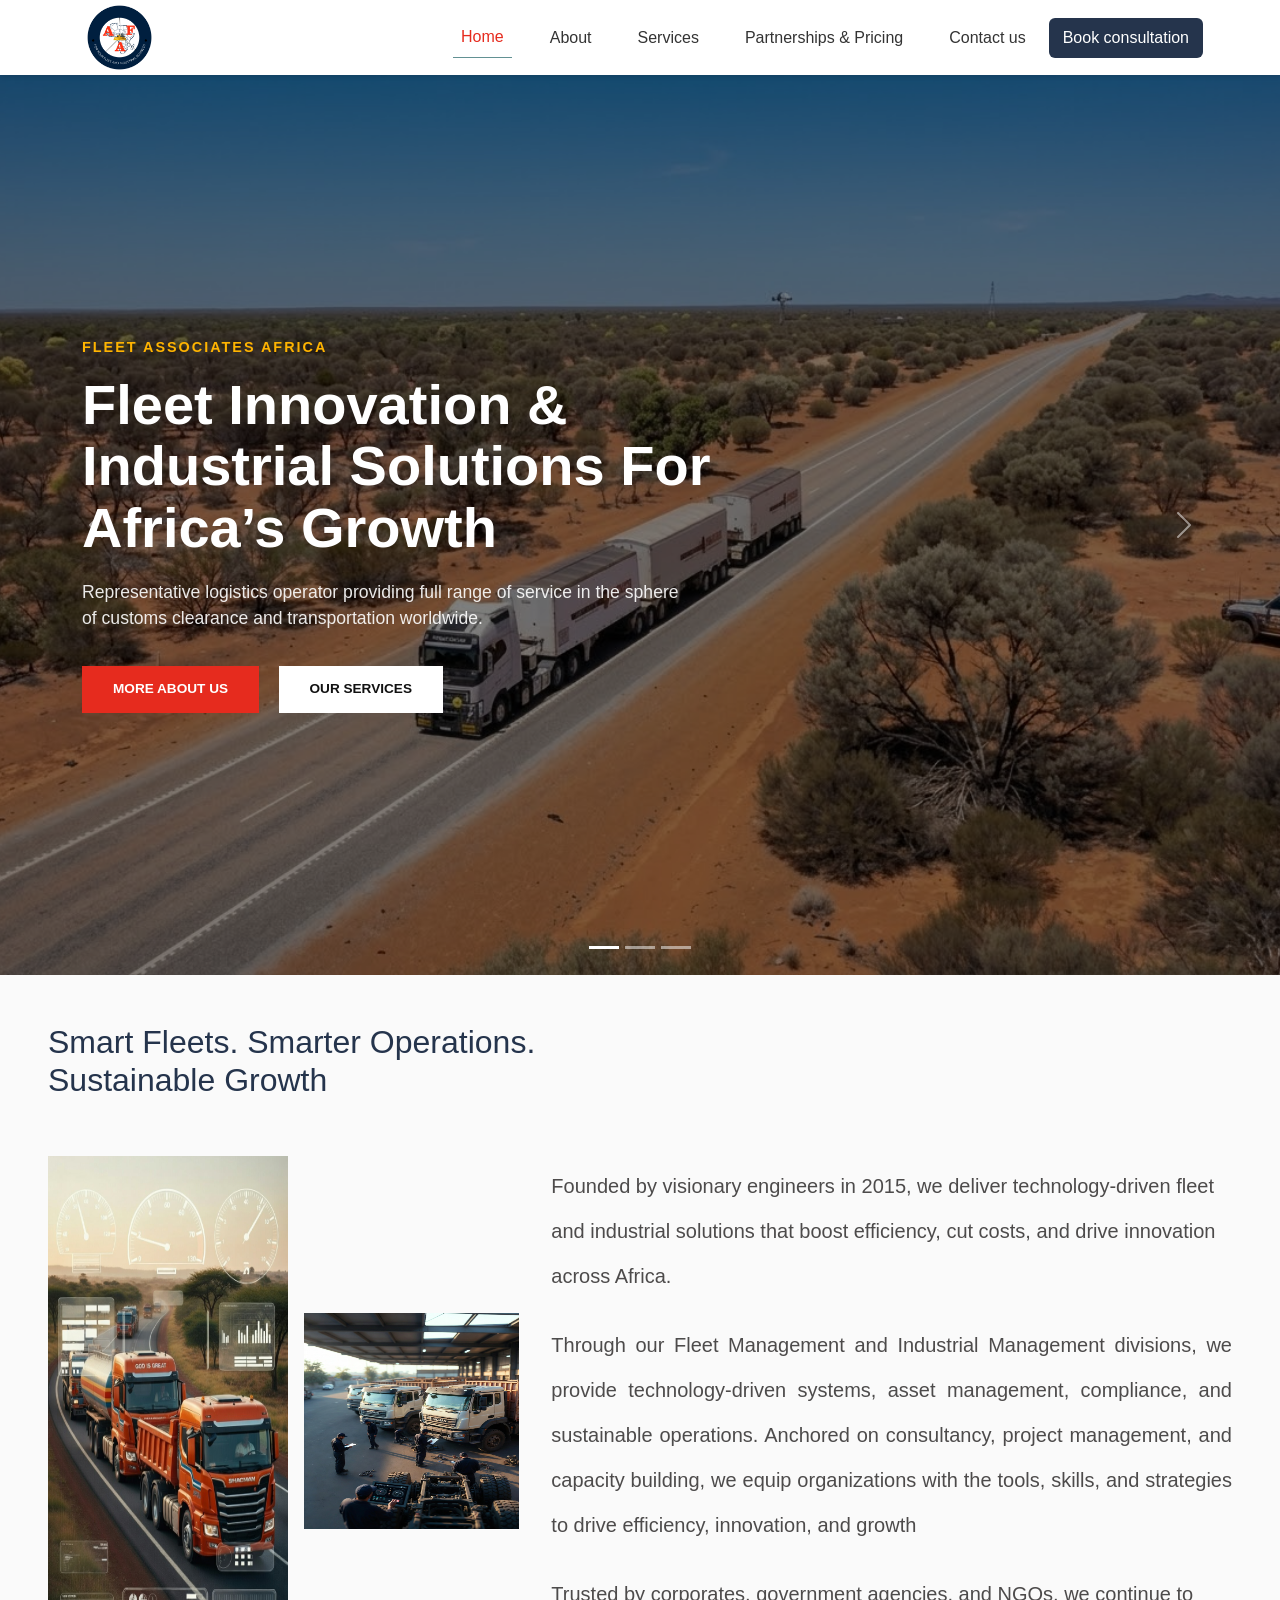
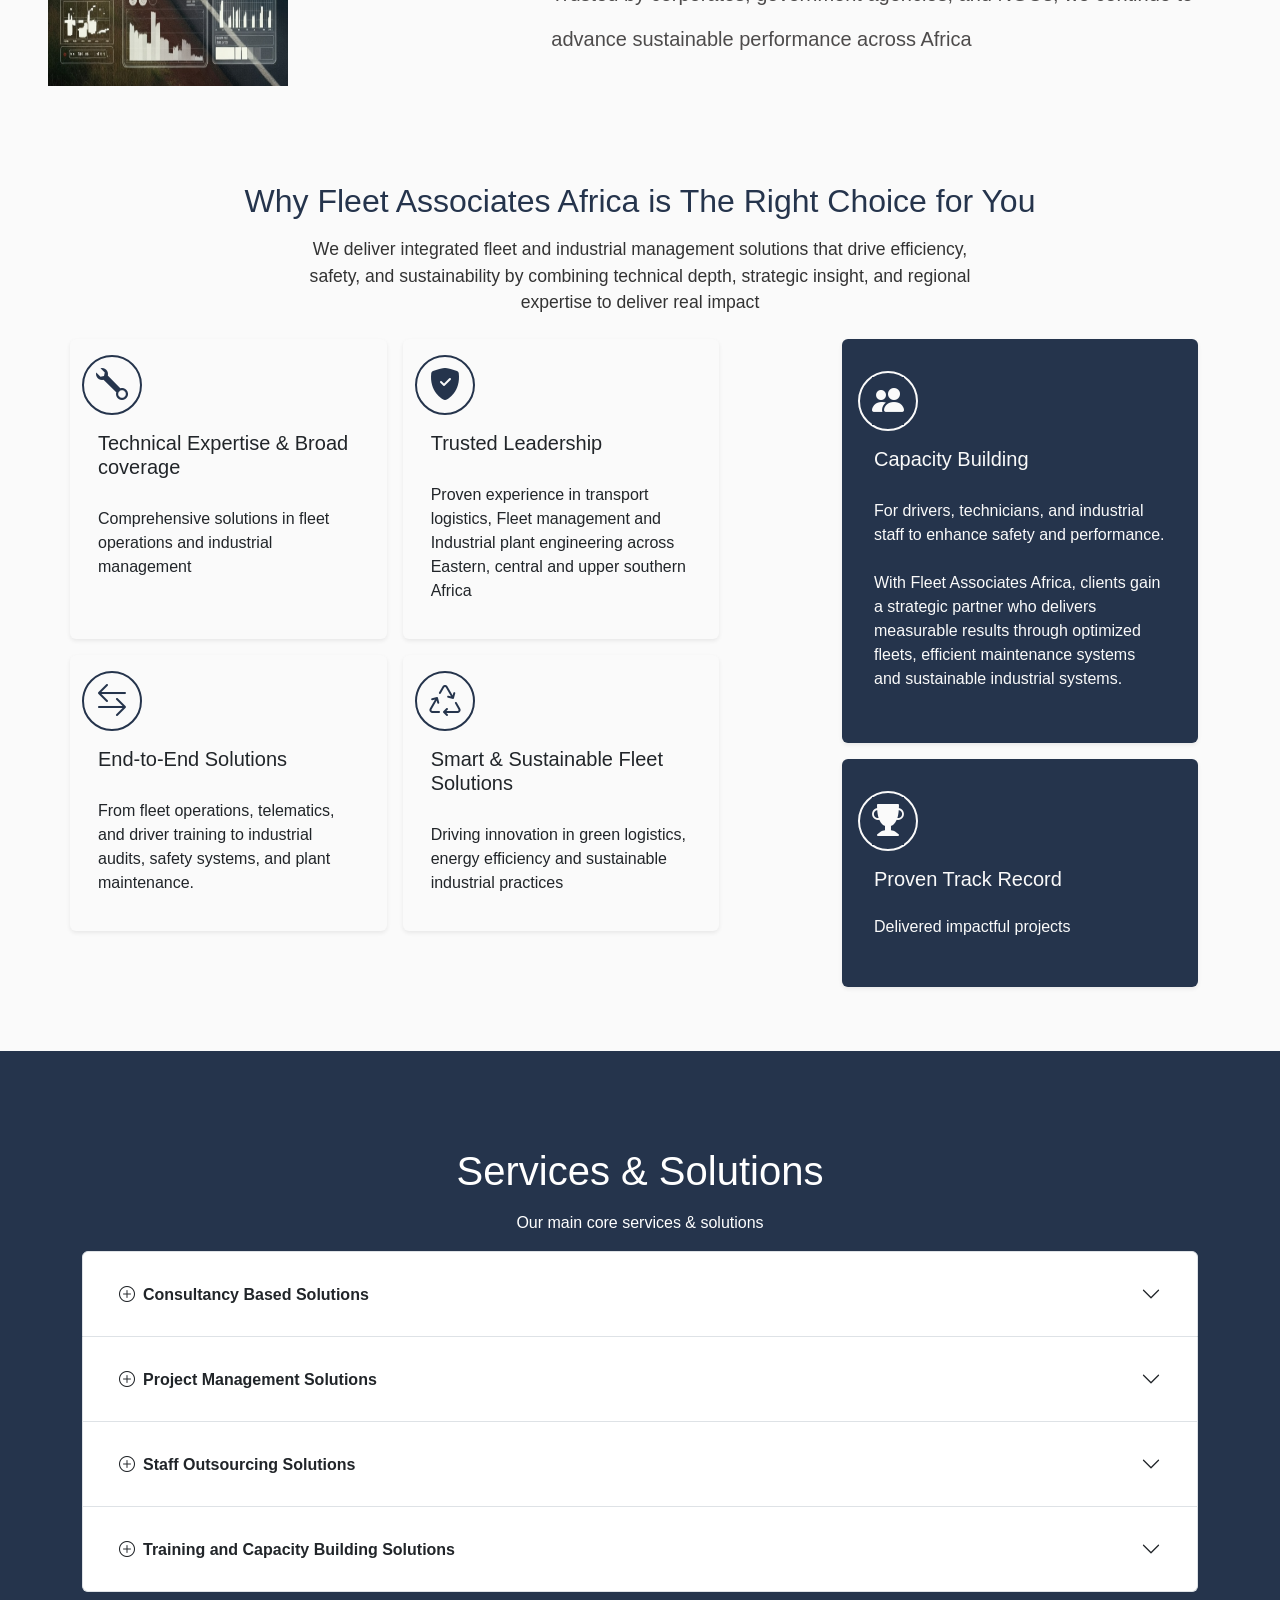
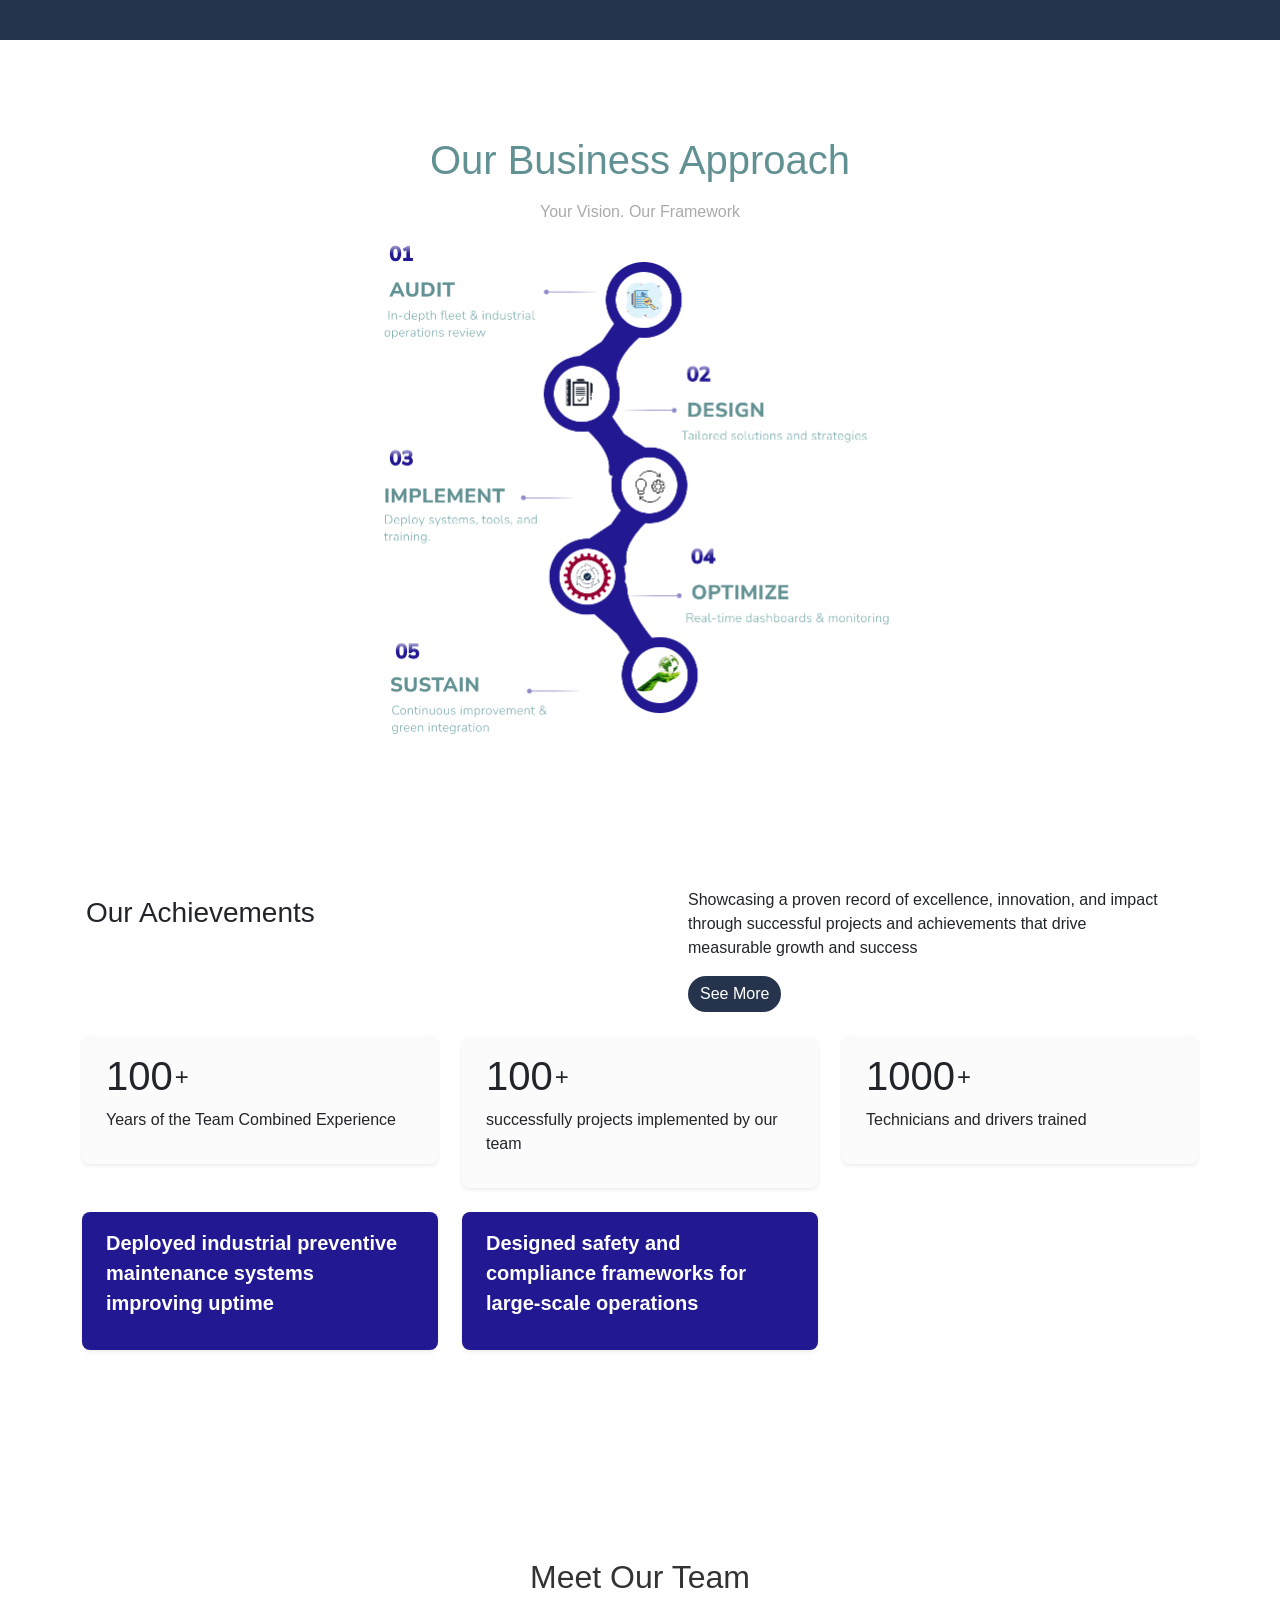
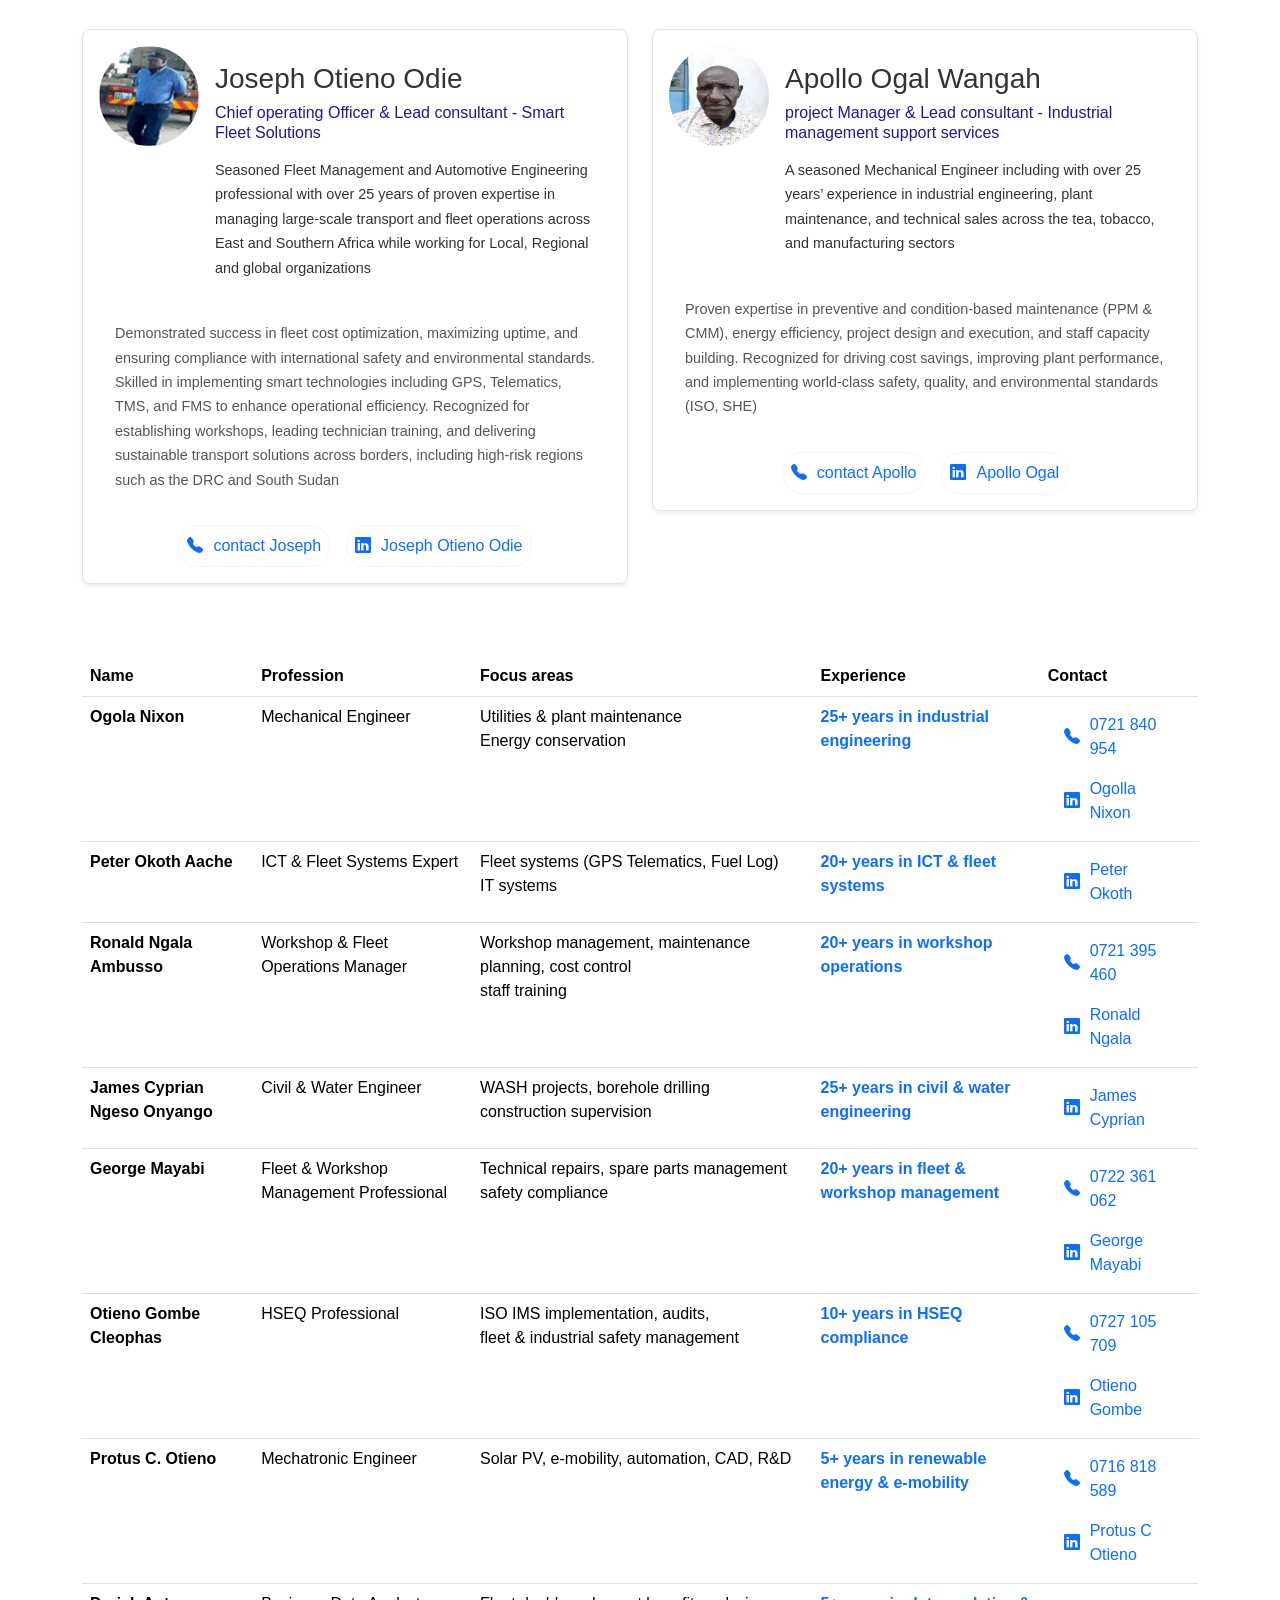
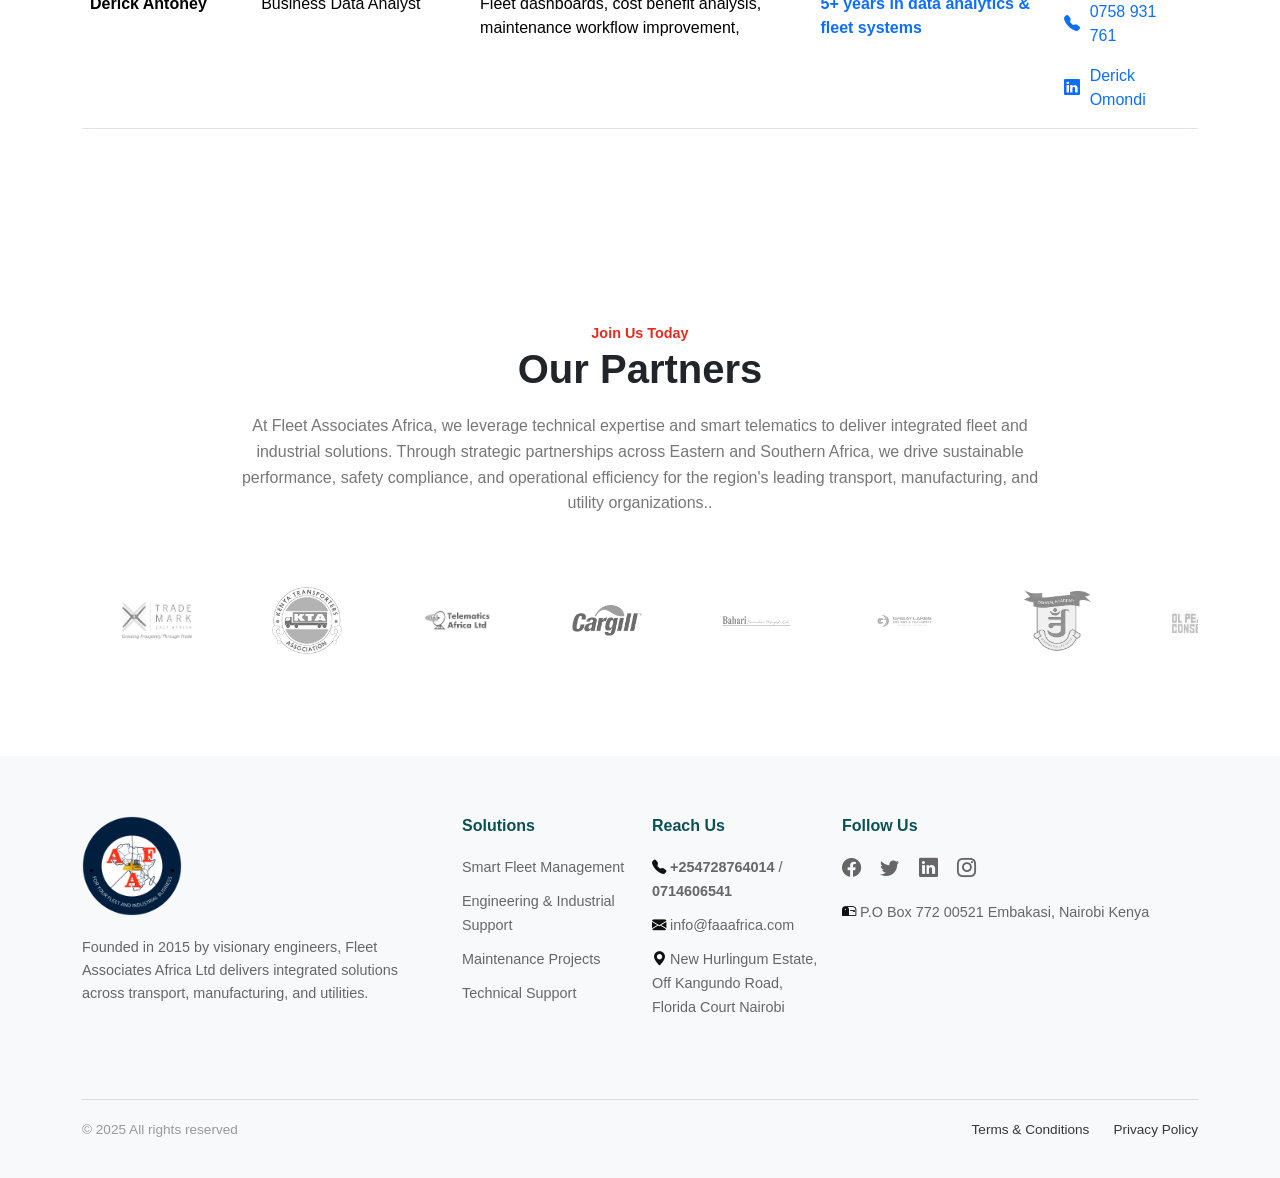
==== index.html @ 41208e99 "merged pages" ====
<!DOCTYPE html>
<html lang="en">
<head>
    <meta charset="UTF-8">
    <meta name="viewport" content="width=device-width, initial-scale=1.0">
    <title>Fleet Associates Africa Ltd</title>
    <link href="https://cdn.jsdelivr.net/npm/bootstrap@5.3.0/dist/css/bootstrap.min.css" rel="stylesheet">
    <link rel="stylesheet" href="https://cdn.jsdelivr.net/npm/bootstrap-icons@1.10.0/font/bootstrap-icons.css">
    <link rel="stylesheet" href="Assets/css/main.css">
</head>
<body>
    <!-- Navigation -->
    <nav class="navbar navbar-expand-lg navbar-light sticky-top py-1 py-lg-0">
        <div class="container">
            <a class="navbar-brand" href="index.html">
                <img src="Assets/Images/Company Logo.png" style="height: 65px;">
            </a>
            <button class="navbar-toggler" type="button" data-bs-toggle="collapse" data-bs-target="#navbarNav">
                <span class="navbar-toggler-icon"></span>
            </button>
            <div class="collapse navbar-collapse pb-3 pb-lg-0" id="navbarNav">
                <ul class="navbar-nav ms-auto align-items-center">
                    <li class="nav-item"><a class="nav-link active" href="index.html">Home</a></li>
                    <li class="nav-item"><a class="nav-link" href="About.html">About</a></li>
                    <li class="nav-item"><a class="nav-link" href="services.html">Services</a></li>
                    <li class="nav-item"><a class="nav-link" href="pricing.html">Partnerships & Pricing</a></li>
                    <li class="nav-item"><a class="nav-link" href="contact.html">Contact us</a></li>
                    <li class="nav-item">
                        <button class="btn btn-consultation">Book consultation</button>
                    </li>
                </ul>
            </div>
        </div>
    </nav>

   <!-- Hero Slider Section -->
    <section id="heroSlider" class="carousel slide carousel-fade hero-slider" data-bs-ride="carousel">
        <!-- Indicators -->
        <div class="carousel-indicators">
            <button type="button" data-bs-target="#heroSlider" data-bs-slide-to="0" class="active"></button>
            <button type="button" data-bs-target="#heroSlider" data-bs-slide-to="1"></button>
            <button type="button" data-bs-target="#heroSlider" data-bs-slide-to="2"></button>
        </div>

        <div class="carousel-inner">
            <!-- Slide 1 -->
            <div class="carousel-item active" style="background-image: url('Assets/Images/hero-feature.jpg');">
                <div class="bg-overlay"></div>
                <div class="container h-100">
                    <div class="row h-100 align-items-center">
                        <div class="col-12 col-lg-7 slide-content">
                            <p class="slide-subheadline">Fleet Associates Africa</p>
                            <h1 class="slide-headline">Fleet Innovation &<br>Industrial Solutions for Africa’s Growth</h1>
                            <p class="slide-desc">Representative logistics operator providing full range of service in the sphere of customs clearance and transportation worldwide.</p>
                            <div class="slide-buttons">
                                <a class="btn btn--primary" href="#">more about us</a>
                                <a class="btn btn--white" href="#">our services</a>
                            </div>
                        </div>
                    </div>
                </div>
            </div>

            <!-- Slide 2 -->
            <div class="carousel-item" style="background-image: url('Assets/Images/chat.png');">
                <div class="bg-overlay"></div>
                <div class="container h-100">
                    <div class="row h-100 align-items-center">
                        <div class="col-12 col-lg-7 slide-content">
                            <p class="slide-subheadline">Fleet Associates Africa</p>
                            <h2 class="slide-headline">Fleet Consultancy &<br>Management</h2>
                            <p class="slide-desc">We support organizations in increasing efficiency, reducing costs, and strengthening fleet operations.</p>
                            <div class="slide-buttons">
                                <a class="btn btn--primary" href="#">more about us</a>
                                <a class="btn btn--white" href="#">our services</a>
                            </div>
                        </div>
                    </div>
                </div>
            </div>

            <!-- Slide 3 -->
            <div class="carousel-item" style="background-image: url('Assets/Images/training.png');">
                <div class="bg-overlay"></div>
                <div class="container h-100">
                    <div class="row h-100 align-items-center">
                        <div class="col-12 col-lg-7 slide-content">
                            <p class="slide-subheadline">Fleet Associates Africa</p>
                            <h2 class="slide-headline">Training & <br>Capacity Development!</h2>
                            <p class="slide-desc">Our specialized programs for managers, technicians, and drivers combine deep practical knowledge with modern fleet technologies to build high-performance teams.</p>
                            <div class="slide-buttons">
                                <a class="btn btn--primary" href="#">more about us</a>
                                <a class="btn btn--white" href="#">our services</a>
                            </div>
                        </div>
                    </div>
                </div>
            </div>
        </div>

        <!-- Navigation Arrows -->
        <button class="carousel-control-prev" type="button" data-bs-target="#heroSlider" data-bs-slide="prev">
            <span class="carousel-control-prev-icon"></span>
        </button>
        <button class="carousel-control-next" type="button" data-bs-target="#heroSlider" data-bs-slide="next">
            <span class="carousel-control-next-icon"></span>
        </button>
    </section>


    <!-- About Section -->
    <section class="about-section p-5">
        <div class="contaier">
            <div class="row mb-5">
                <div class="col-12 col-lg-6">
                    <h1 class="h2 text-center text-sm-start">Smart Fleets. Smarter Operations. Sustainable Growth</h1>
                </div>
            </div>
            <div class="row">
                <div class="col-12 col-lg-5 d-flex">
                    <img src="Assets/Images/trucks.jpg" class="home-about-img">
                    <img src="Assets/Images/garage.jpg" class="home-about-img d-flex align-self-center mx-3">
                </div>
                <div class="col-12 col-lg-7 mt-2">
                    <p class="lead mb-4">Founded by visionary engineers in 2015, we deliver technology-driven fleet and industrial solutions that boost efficiency, cut costs, and drive innovation across Africa.</p>
                    <p class="lead mb-4 text-justify">Through our Fleet Management and Industrial Management divisions, we provide technology-driven systems, asset management, compliance, and sustainable operations. Anchored on consultancy,  project management, and capacity building, we equip organizations with the tools, skills, and strategies to drive  efficiency, innovation, and growth</p>
                    <p class="lead mb-4">Trusted by corporates, government agencies, and NGOs, we continue to advance  sustainable performance across Africa</p>
                </div>
            </div>
        </div>
    </section>

    <!-- Why Section -->
    <section class="why-section py-5 d-flex flex-column align-items-center">
        <h1 class="h2 text-center">Why Fleet Associates Africa is The Right Choice for You</h1>
        <p class="heading-lead lead text-center my-2">We deliver integrated fleet and industrial management solutions that drive efficiency, safety, and  sustainability by combining technical depth, strategic insight, and regional expertise to deliver real impact</p>

        <div class="container my-3">
            <div class="row">
                <div class="col-12 col-lg-8 mb-2"> 
                    <div class="row gap-3">

                        <div class="col-12 col-sm-5 card border-0 shadow-sm">
                            <div class="icon-section py-3">
                                <div class="icon-div d-flex justify-content-center align-items-center">
                                    <i class="bi bi-wrench"></i>
                                </div>
                                <h5 class="h5 p-3">Technical Expertise & Broad coverage</h5>
                                <p class="p5 px-3 py-1"> Comprehensive solutions in fleet operations and industrial  management</p>
                            </div>
                        </div>

                        <div class="col-12 col-sm-5 card border-0 shadow-sm">
                            <div class="icon-section py-3">
                                <div class="icon-div d-flex justify-content-center align-items-center">
                                    <i class="bi bi-shield-fill-check"></i>
                                </div>
                                <h5 class="h5 p-3">Trusted Leadership</h5>
                                <p class="p5 px-3 py-1"> Proven experience in transport logistics, Fleet management and Industrial plant engineering across Eastern, central and upper southern Africa </p>
                            </div>
                        </div>

                        <div class="col-12 col-sm-5 card border-0 shadow-sm">
                            <div class="icon-section py-3">
                                <div class="icon-div d-flex justify-content-center align-items-center">
                                    <i class="bi bi-arrow-left-right"></i>
                                </div>
                                <h5 class="h5 p-3">End-to-End Solutions</h5>
                                <p class="p5 px-3 py-1"> From fleet operations, telematics, and driver training to industrial audits, safety systems, and plant  maintenance. </p>
                            </div>
                        </div>

                        <div class="col-12 col-sm-5 card border-0 shadow-sm">
                            <div class="icon-section py-3">
                                <div class="icon-div d-flex justify-content-center align-items-center">
                                    <i class="bi bi-recycle"></i>
                                </div>
                                <h5 class="h5 p-3">Smart & Sustainable Fleet Solutions</h5>
                                <p class="p5 px-3 py-1"> Driving innovation in green logistics, energy efficiency and sustainable industrial practices </p>
                            </div>
                        </div>

                       

                    </div>
                </div>

                <div class="col-12 col-lg-4"> 
                    <div class="col-12 mb-3 p-3 card highlight-card border-0 shadow-sm">
                        <div class="icon-section py-3">
                            <div class="icon-div d-flex justify-content-center align-items-center">
                                <i class="bi bi-people-fill"></i>
                            </div>
                            <h5 class="h5 p-3">Capacity Building</h5>
                            <p class="p5 px-3 py-1">For drivers, technicians, and industrial staff to  enhance safety and performance. </p>
                            <p class="p5 px-3 py-1">With Fleet Associates Africa, clients gain a strategic partner who delivers  measurable results through optimized fleets, efficient maintenance systems and sustainable industrial systems.</p>
                        </div>
                    </div>

                    <div class="col-12 p-3 card highlight-card border-0 shadow-sm">
                        <div class="icon-section py-3">
                            <div class="icon-div d-flex justify-content-center align-items-center">
                                <i class="bi bi-trophy-fill"></i>
                            </div>
                            <h5 class="h5 p-3">Proven Track Record</h5>
                            <p class="p5 px-3 py-0"> Delivered impactful projects </p>
                        </div>
                    </div>

                </div>
            </div>
        </div>
    </section>

    <!-- Services section -->
    <section class="services-section py-5">
        <h1 class="h1 mt-5 text-white text-center">Services & Solutions</h1>
        <p class="p5 my-3 text-white text-center">Our main core services & solutions</p>

        <div class="container accordion" id="solutionsAccordion">
            
            <!-- Consultancy Based Solutions -->
            <div class="accordion-item">
                <h2 class="accordion-header py-2 p-sm-3 text-white">
                    <button class="accordion-button collapsed fw-bold" type="button" data-bs-toggle="collapse" data-bs-target="#consultancy">
                        <i class="bi bi-plus-circle me-2"></i> Consultancy Based Solutions
                    </button>
                </h2>
                <div id="consultancy" class="accordion-collapse collapse" data-bs-parent="#solutionsAccordion">
                    <div class="accordion-body">
                        <div class="solution-item p-sm-2">
                            <div class="solution-title h5 py-2">1. Fleet Strategy & Optimization Studies</div>
                            <div class="solution-description p6 p6 ">We analyze fleet composition, utilization, and cost drivers to help clients develop efficient and sustainable fleet strategies.</div>
                        </div>
                        
                        <div class="solution-item p-sm-2">
                            <div class="solution-title h5 py-2">2. Maintenance Systems Design & Implementation</div>
                            <div class="solution-description p6">We establish modern workshop systems, job card processes, preventive maintenance schedules, and inventory controls.</div>
                        </div>
                        
                        <div class="solution-item p-sm-2">
                            <div class="solution-title h5 py-2">3. Fuel Management Services</div>
                            <div class="solution-description p6 mb-3">We help organizations gain control over their fuel usage through accurate monitoring, auditing, and automation.</div>

                            <div class="solution-title h5 pt-2 mt-2 px-2"><i class="bi bi-plus-circle-dotted"></i> Tyre Management Services</div>
                            <div class="solution-description p6 px-2 mb-3">Provide complete tyre management solutions that enhance safety, reduce operating costs, and extend tyre life.</div>
                            
                            <div class="solution-title h5 pt-2 mt-2 px-2"> <i class="bi bi-plus-circle-dotted"></i> Fleet Financial Management</div>
                            <div class="solution-description p6 px-2">Developing cost control frameworks, lifecycle costing, budgeting tools, and financial models that help organizations plan and manage operational expenses effectively.</div>

                        </div>
                        
                        
                        <div class="solution-item p-sm-2">
                            <div class="solution-title h5 py-2">4. Transport Policy & SOP Development</div>
                            <div class="solution-description p6">We draft and implement tailored transport policies, operational standards, and compliance manuals that align with safety, sustainability, and corporate goals.</div>
                        </div>
                    </div>
                </div>
            </div>

            <!-- Project Management Solutions -->
            <div class="accordion-item">
                <h2 class="accordion-header py-2 p-sm-3 text-white">
                    <button class="accordion-button collapsed fw-bold" type="button" data-bs-toggle="collapse" data-bs-target="#projectManagement">
                        <i class="bi bi-plus-circle me-2"></i> Project Management Solutions
                    </button>
                </h2>
                <div id="projectManagement" class="accordion-collapse collapse" data-bs-parent="#solutionsAccordion">
                    <div class="accordion-body">
                        <div class="solution-item p-sm-2">
                            <div class="solution-title h5 py-2">i. Fleet and Workshop Establishment</div>
                            <div class="solution-description p6">Full development of fleet workshops including management systems, equipment and tooling and staffing.</div>
                        </div>
                        
                        <div class="solution-item p-sm-2">
                            <div class="solution-title h5 py-2">ii. Fuel Management Services</div>
                            <div class="solution-description p6">Installation of automated fuel level sensors, system integration with telematics, and development of real-time fuel monitoring dashboards to reduce losses and improve efficiency.</div>
                        </div>
                        
                        <div class="solution-item p-sm-2">
                            <div class="solution-title h5 py-2">iii. Tyre Management Services</div>
                            <div class="solution-description p6">We also design and implement tyre tracking systems, tyre store layouts, and data integration tools that ensure full visibility of tyre usage and costs across the fleet.</div>
                        </div>
                        
                        <div class="solution-item p-sm-2">
                            <div class="solution-title h5 py-2">iv. Transport System Digitization (ERP, SAP, or TMS Integration)</div>
                            <div class="solution-description p6">We help organizations implement digital fleet and logistics management systems such as SAP S/4HANA, TMS, and Fleet maintenance Software modules to achieve visibility and automation.</div>
                        </div>
                        
                        <div class="solution-item p-sm-2">
                            <div class="solution-title h5 py-2">v. Industrial Facilities Development & Upgrade</div>
                            <div class="solution-description p6">Roads, water systems and buildings</div>
                        </div>
                        
                        <div class="solution-item p-sm-2">
                            <div class="solution-title h5 py-2">vi. Renewable Energy & Green Transport Installations</div>
                            <div class="solution-description p6">We deliver solar-powered workshop lighting, EV charging points, and energy-efficient systems to support sustainability initiatives.</div>
                        </div>
                    </div>
                </div>
            </div>

            <!-- Staff Outsourcing Solutions -->
            <div class="accordion-item">
                <h2 class="accordion-header py-2 p-sm-3 text-white">
                    <button class="accordion-button collapsed fw-bold" type="button" data-bs-toggle="collapse" data-bs-target="#staffOutsourcing">
                        <i class="bi bi-plus-circle me-2"></i> Staff Outsourcing Solutions
                    </button>
                </h2>
                <div id="staffOutsourcing" class="accordion-collapse collapse" data-bs-parent="#solutionsAccordion">
                    <div class="accordion-body">
                        <div class="solution-description p6 mb-3">
                            Fleet Associates Africa offers professional outsourcing for drivers, mechanics, technicians, and industrial management staff. We handle recruitment, training, and performance management for organizations seeking operational flexibility and quality assurance.
                        </div>
                        
                        <div class="solution-title h5 py-2">Benefits include:</div>
                        <ul class="benefit-list">
                            <li>Access to vetted and skilled professionals</li>
                            <li>Reduced HR and administrative costs</li>
                            <li>Improved operational uptime and compliance</li>
                            <li>Flexible staffing models (short-term or long-term)</li>
                        </ul>
                    </div>
                </div>
            </div>

            <!-- Training and Capacity Building Solutions -->
            <div class="accordion-item">
                <h2 class="accordion-header py-2 p-sm-3 text-white">
                    <button class="accordion-button collapsed fw-bold" type="button" data-bs-toggle="collapse" data-bs-target="#training">
                        <i class="bi bi-plus-circle me-2"></i> Training and Capacity Building Solutions
                    </button>
                </h2>
                <div id="training" class="accordion-collapse collapse" data-bs-parent="#solutionsAccordion">
                    <div class="accordion-body">
                        <div class="solution-description p6 mb-3">
                            We design and deliver targeted training programs to strengthen workforce skills in fleet, workshop, and industrial operations. Our goal is to build competent, safety-conscious, and data-driven teams that enhance asset performance and cost efficiency.
                        </div>
                        
                        <div class="solution-title h5 py-2">Our areas of Focus include:</div>
                        
                        <div class="solution-item p-sm-2">
                            <div class="solution-title h5 py-2">i. Driver Training Programs</div>
                            <div class="solution-description p6">Defensive driver training, Eco driver training, special driver packages for Articulated driver, tipper driver and plant operators (Forklifts, construction machinery and cranes).</div>
                        </div>
                        
                        <div class="solution-item p-sm-2">
                            <div class="solution-title h5 py-2">ii. Management & Technical Training</div>
                            <div class="solution-description p6">Fleet supervisory and Management trainings, Industrial managers trainings and technical training for maintenance teams.</div>
                        </div>
                    </div>
                </div>
            </div>

        </div>
    </section>

    <!-- Business section -->
    <section class="business-approach-section py-5">
        <h1 class="h1 mt-5 text-center">Our Business Approach</h1>
        <p class="p5 my-3 text-center">Your Vision. Our Framework</p>
        <img src="Assets/Images/business-approach-graphic.png" class="business-approach-section-img">
    </section>

    <!-- Achievements section -->
    <section class="business-approach-section container py-5 my-lg-5">
        <div class="row">
            <div class="col-12 col-md-6">
                <h3 class="h3 pt-3 pb-1 ps-5 ps-md-1 text-dark">Our Achievements</h3>
            </div>
            <div class="col-12 col-md-6 p-2 px-5">
                <p class="fs-6 feature-tab-2-p text-dark">Showcasing a proven record of excellence, innovation, and impact through successful projects and achievements that drive measurable growth and success</p>
                <a href="#" class="btn btn-primary rounded-5 text-capitalize business-approach-section-btn border-0"> see more</a>
            </div>
        </div>

        <div class="row py-3">
            <div class="col-lg-4 card border-0 mb-4">
                <div class="content-col py-3 px-4 shadow-sm rounded-3">
                    <h1 class="h1 text-dark"> 100<span class="d-inline-flex align-items-center">+</span> </h1>
                    <p class="fs-6 text-dark">Years of the Team Combined Experience</p>
                </div>
            </div>
            <div class="col-lg-4 card border-0 mb-4">
                <div class="content-col py-3 px-4 shadow-sm rounded-3">
                    <h1 class="h1 text-dark"> 100<span class="d-inline-flex align-items-center">+</span> </h1>
                    <p class="fs-6 text-dark">successfully projects implemented by our team</p>
                </div>
            </div>
            <div class="col-lg-4 card border-0 mb-4">
                <div class="content-col py-3 px-4 shadow-sm rounded-3">
                    <h1 class="h1 text-dark"> 1000<span class="d-inline-flex align-items-center">+</span> </h1>
                    <p class="fs-6 text-dark">Technicians and drivers trained</p>
                </div>
            </div>
            <div class="col-lg-4 card border-0 mb-4">
                <div class="content-col py-3 px-4 shadow-sm rounded-3">
                    <p class="fs-5 text-white fw-bold"> Deployed industrial preventive maintenance systems improving uptime</p>
                </div>
            </div>
            <div class="col-lg-4 card border-0 mb-4">
                <div class="content-col py-3 px-4 shadow-sm rounded-3">
                    <p class="fs-5 text-white fw-bold"> Designed safety and compliance frameworks for large-scale operations</p>
                </div>
            </div>
        </div>
    </section>  

    <!-- Achievements section -->
    <section class="team-section container py-5 my-lg-5">
        <h1 class="h2 text-center py-4">Meet Our Team</h1>
        <div class="row">

            <div class="col-12 col-lg-6 mb-4">
                <div class="team-section-container shadow-sm p-3 border rounded-3">
                    <div class="top-section d-flex">
                        <img src="Assets/Images/team/Joseph.png" class="team-img">
                        <div class="content-section flex-grow-1 p-3 pb-2"> 
                            <h3 class="h3 team-name">Joseph Otieno Odie</h3>
                            <h6 class="h6 team-role">Chief operating Officer & Lead consultant - Smart Fleet Solutions</h6>
                            <p class="p6 team-content py-2 pb-1">Seasoned Fleet Management and Automotive Engineering professional with over 25 years of proven expertise in managing large-scale transport and fleet operations across East and Southern Africa while working for Local, Regional and global organizations</p>
                        </div>
                    </div>
                    <div class="bottom-section d-flex">
                        <div class="content-section flex-grow-1 p-3 py-1 pb-2"> 
                            <p class="p6 team-content">Demonstrated success in fleet cost optimization, maximizing uptime, and ensuring compliance with international safety and environmental standards. Skilled in implementing smart technologies including GPS, Telematics, TMS, and FMS to enhance operational efficiency. Recognized for establishing workshops, leading technician training, and delivering sustainable transport solutions across borders, including high-risk regions such as the DRC and South Sudan</p>
                        </div>
                    </div>
                    <div class="social-section d-flex justify-content-center">
                        <a href="#" class="d-flex align-items-center p-2 text-decoration-none mx-2"> <i class="bi bi-telephone-fill"></i> contact Joseph </a>
                        <a href="https://www.linkedin.com/in/joseph-odie-6750a5110/" class="d-flex align-items-center p-2 text-decoration-none mx-2"> <i class="bi bi-linkedin"></i> Joseph Otieno Odie </a>
                    </div>
                </div>
            </div>

            <div class="col-12 col-lg-6 mb-4">
                <div class="team-section-container shadow-sm p-3 border rounded-3">
                    <div class="top-section d-flex">
                        <img src="Assets/Images/team/Apollo.jpg" class="team-img">
                        <div class="content-section flex-grow-1 p-3 pb-2"> 
                            <h3 class="h3 team-name">Apollo Ogal Wangah</h3>
                            <h6 class="h6 team-role">project Manager & Lead consultant - Industrial management support services</h6>
                            <p class="p6 team-content py-2 pb-1">A seasoned Mechanical Engineer including with over 25 years’ experience in industrial engineering, plant maintenance, and technical sales across the tea, tobacco, and manufacturing sectors</p>
                        </div>
                    </div>
                    <div class="bottom-section d-flex">
                        <div class="content-section flex-grow-1 p-3 py-1 pb-2"> 
                            <p class="p6 team-content">Proven expertise in preventive and condition-based maintenance (PPM & CMM), energy efficiency, project design and execution, and staff capacity building. Recognized for driving cost savings, improving plant performance, and implementing world-class safety, quality, and environmental standards (ISO, SHE)</p>
                        </div>
                    </div>
                    <div class="social-section d-flex justify-content-center">
                        <a href="#" class="d-flex align-items-center p-2 text-decoration-none mx-2"> <i class="bi bi-telephone-fill"></i> contact Apollo </a>
                        <a href="#" class="d-flex align-items-center p-2 text-decoration-none mx-2"> <i class="bi bi-linkedin"></i> Apollo Ogal </a>
                    </div>
                </div>
            </div>
        </div>

        <div class="row mt-5">
            <div class="table-responsive">
                <table class="table">
                    <thead>
                        <tr>
                            <th scope="col">Name</th>
                            <th scope="col">Profession</th>
                            <th scope="col">Focus areas</th>
                            <th scope="col">Experience</th>
                            <th scope="col">Contact</th>
                        </tr>
                    </thead>
                    <tbody>
                        <tr>
                            <th scope="row"> Ogola Nixon</th>
                            <td>Mechanical Engineer</td>
                            <td>
                                Utilities & plant maintenance
                                <br/>
                                Energy conservation
                            </td>
                            <td class="fw-bold text-primary">
                                25+ years in industrial engineering
                            </td>
                            <td class="text-primary">
                                <a href="#" class="d-flex align-items-center p-2 text-decoration-none mx-2"> <i class="bi bi-telephone-fill"></i> 0721 840 954 </a>
                                <a href="#" class="d-flex align-items-center p-2 text-decoration-none mx-2"> <i class="bi bi-linkedin"></i> Ogolla Nixon </a>
                            </td>
                        </tr>
                        <tr>
                            <th scope="row"> Peter Okoth Aache</th>
                            <td>ICT & Fleet  Systems Expert</td>
                            <td>
                                Fleet systems (GPS  Telematics, Fuel Log)
                                <br/>
                                IT systems
                            </td>
                            <td class="fw-bold text-primary">
                                20+ years in ICT & fleet systems
                            </td>
                            <td class="text-primary">
                                <a href="#" class="d-flex align-items-center p-2 text-decoration-none mx-2"> <i class="bi bi-linkedin"></i> Peter Okoth </a>
                            </td>
                        </tr>
                        <tr>
                            <th scope="row"> Ronald Ngala Ambusso </th>
                            <td>Workshop & Fleet Operations Manager</td>
                            <td>
                                Workshop management, maintenance planning, cost  control 
                                <br/>
                                staff training
                            </td>
                            <td class="fw-bold text-primary">
                                20+ years in workshop operations
                            </td>
                            <td class="text-primary">
                                <a href="#" class="d-flex align-items-center p-2 text-decoration-none mx-2"> <i class="bi bi-telephone-fill"></i> 0721 395 460 </a>
                                <a href="#" class="d-flex align-items-center p-2 text-decoration-none mx-2"> <i class="bi bi-linkedin"></i> Ronald Ngala </a>
                            </td>
                        </tr>
                        <tr>
                            <th scope="row"> James Cyprian Ngeso Onyango </th>
                            <td>Civil & Water Engineer</td>
                            <td>
                                WASH projects, borehole drilling
                                <br/>
                                construction supervision
                            </td>
                            <td class="fw-bold text-primary">
                                25+ years in civil & water engineering
                            </td>
                            <td class="text-primary">
                                <a href="#" class="d-flex align-items-center p-2 text-decoration-none mx-2"> <i class="bi bi-linkedin"></i> James Cyprian </a>
                            </td>
                        </tr>
                        <tr>
                            <th scope="row"> George Mayabi </th>
                            <td>Fleet & Workshop Management  Professional</td>
                            <td>
                                Technical repairs, spare parts  management
                                <br/>
                                safety compliance
                            </td>
                            <td class="fw-bold text-primary">
                                20+ years in fleet & workshop management
                            </td>
                            <td class="text-primary">
                                <a href="#" class="d-flex align-items-center p-2 text-decoration-none mx-2"> <i class="bi bi-telephone-fill"></i> 0722 361 062 </a>
                                <a href="#" class="d-flex align-items-center p-2 text-decoration-none mx-2"> <i class="bi bi-linkedin"></i> George Mayabi </a>
                            </td>
                        </tr>
                        <tr>
                            <th scope="row"> Otieno Gombe Cleophas </th>
                            <td>HSEQ Professional</td>
                            <td>
                                ISO IMS implementation, audits, 
                                <br/>
                                fleet & industrial safety management
                            </td>
                            <td class="fw-bold text-primary">
                                10+ years in HSEQ compliance
                            </td>
                            <td class="text-primary">
                                <a href="#" class="d-flex align-items-center p-2 text-decoration-none mx-2"> <i class="bi bi-telephone-fill"></i> 0727 105 709 </a>
                                <a href="#" class="d-flex align-items-center p-2 text-decoration-none mx-2"> <i class="bi bi-linkedin"></i> Otieno Gombe </a>
                            </td>
                        </tr>
                        <tr>
                            <th scope="row"> Protus C. Otieno </th>
                            <td>Mechatronic Engineer</td>
                            <td>
                                Solar PV, e-mobility, automation, CAD, R&D
                            </td>
                            <td class="fw-bold text-primary">
                                5+ years in renewable energy & e-mobility
                            </td>
                            <td class="text-primary">
                                <a href="#" class="d-flex align-items-center p-2 text-decoration-none mx-2"> <i class="bi bi-telephone-fill"></i> 0716 818 589 </a>
                                <a href="#" class="d-flex align-items-center p-2 text-decoration-none mx-2"> <i class="bi bi-linkedin"></i> Protus C Otieno </a>
                            </td>
                        </tr>
                        <tr>
                            <th scope="row"> Derick Antoney </th>
                            <td>Business Data Analyst</td>
                            <td>
                                Fleet dashboards, cost benefit analysis, maintenance workflow improvement, 
                            </td>
                            <td class="fw-bold text-primary">
                                5+ years in data analytics & fleet systems
                            </td>
                            <td class="text-primary">
                                <a href="#" class="d-flex align-items-center p-2 text-decoration-none mx-2"> <i class="bi bi-telephone-fill"></i> 0758 931 761 </a>
                                <a href="https://www.linkedin.com/in/derrick-omondi-9342ba159" class="d-flex align-items-center p-2 text-decoration-none mx-2"> <i class="bi bi-linkedin"></i> Derick Omondi </a>
                            </td>
                        </tr>
                    </tbody>
                </table>
            </div>
        </div>
    </section>

    <section>
         <!-- Top Red Bars Decoration -->
    <!-- <div class="top-bars"></div> -->

    <section class="section-padding text-center">
        <div class="container">
            <span class="sub-heading">Join Us Today</span>
            <h1 class="main-heading">Our Partners</h1>
            <p class="description">
                At Fleet Associates Africa, we leverage technical expertise and smart telematics to deliver integrated fleet and industrial solutions. Through strategic partnerships across Eastern and Southern Africa, 
            we drive sustainable performance, safety compliance, and operational efficiency for the region's 
            leading transport, manufacturing, and utility organizations..
            </p>

            <!-- RTL Slider -->
            <!-- RTL Slider -->
            <div class="slider-container">
                <div class="logo-track">
                    <!-- Original Set of Logos -->
                    <div class="logo-item"><img src="Assets/Images/tradeMark.png" alt="TradeMark East Africa"></div>
                    <div class="logo-item"><img src="Assets/Images/transport.png" alt="Kenya Transporters Association"></div>
                    <div class="logo-item"><img src="Assets/Images/telematics.png" alt="Telematics Africa Ltd"></div>
                    <div class="logo-item"><img src="Assets/Images/cargill.png" alt="Cargill Ltd"></div>
                    <div class="logo-item"><img src="Assets/Images/bahari.png" alt="Bahari Forwarders"></div>
                    <div class="logo-item"><img src="Assets/Images/greatLakes.png" alt="Great Lakes Freight"></div>
                    <div class="logo-item"><img src="Assets/Images/oshwal.png" alt="Oshwal Academy"></div>
                    <div class="logo-item"><img src="Assets/Images/olpejeta.png" alt="Ol Pejeta Conservancy"></div>
                    <!-- Placeholders for names not visible in folder screenshot -->
                    <div class="logo-item"><img src="Assets/Images/hapa.png" alt="Hapa Hydraulics"></div>
                    <div class="logo-item"><img src="Assets/Images/dodwell.png" alt="Dodwell Ltd"></div>

                    <!-- Duplicated Set (Required for seamless infinite loop) -->
                    <div class="logo-item"><img src="Assets/Images/tradeMark.png" alt="TradeMark East Africa"></div>
                    <div class="logo-item"><img src="Assets/Images/transport.png" alt="Kenya Transporters Association"></div>
                    <div class="logo-item"><img src="Assets/Images/telematics.png" alt="Telematics Africa Ltd"></div>
                    <div class="logo-item"><img src="Assets/Images/cargill.png" alt="Cargill Ltd"></div>
                    <div class="logo-item"><img src="Assets/Images/bahari.png" alt="Bahari Forwarders"></div>
                    <div class="logo-item"><img src="Assets/Images/greatLakes.png" alt="Great Lakes Freight"></div>
                    <div class="logo-item"><img src="Assets/Images/oshwal.png" alt="Oshwal Academy"></div>
                    <div class="logo-item"><img src="Assets/Images/olpejeta.png" alt="Ol Pejeta Conservancy"></div>
                    <div class="logo-item"><img src="Assets/Images/hapa.png" alt="Hapa Hydraulics"></div>
                    <div class="logo-item"><img src="Assets/Images/dodwell.png" alt="Dodwell Ltd"></div>
                </div>
            </div>
        </div>
    </section>

    </section>



    <!-- Footer -->
    <footer>
        <div class="container">
            <div class="row">
                <div class="col-lg-4 mb-4">
                    <div class="footer-logo">
                        <img src="Assets\Images\Company Logo.png" class="img-fluid">
                    </div>
                    <p class="footer-about">
                        Founded in 2015 by visionary engineers, Fleet Associates Africa Ltd delivers integrated solutions across transport, manufacturing, and utilities.
                    </p>
                </div>
                <div class="col-lg-2 col-md-4 mb-4">
                    <h5 class="footer-title">Solutions</h5>
                    <ul class="footer-links">
                        <li><a href="#">Smart Fleet Management</a></li>
                        <li><a href="#">Engineering & Industrial Support</a></li>
                        <li><a href="#">Maintenance Projects</a></li>
                        <li><a href="#">Technical Support</a></li>
                    </ul>
                </div>
                <div class="col-lg-2 col-md-4 mb-4">
                    <h5 class="footer-title">Reach Us</h5>
                    <ul class="footer-links">
                        <li><a href="#"> 
                            <i class="bi bi-telephone-fill" style="color: #111111; text-decoration: none;"></i> 
                            <b> +254728764014 </b> / <b> 0714606541 </b>
                        </a></li>
                        <li><a href="#">
                            <i class="bi bi-envelope-fill" style="color: #111111; text-decoration: none;"></i> <a href="mailto:info@faaafrica.com">info@faaafrica.com
                        </a></li>
                        <li><a href="mailto:info@faaafrica.com">
                            <i class="bi bi-geo-alt-fill" style="color: #111111; text-decoration: none;"></i> 
                            New Hurlingum Estate, Off Kangundo Road, Florida Court  Nairobi
                        </a></li>
                    </ul>
                </div>
                <div class="col-lg-4 col-md-4 mb-4">
                    <h5 class="footer-title">Follow Us</h5>
                    <div class="social-links my-3">
                        <a href="#"><i class="bi bi-facebook"></i></a>
                        <a href="#"><i class="bi bi-twitter"></i></a>
                        <a href="#"><i class="bi bi-linkedin"></i></a>
                        <a href="#"><i class="bi bi-instagram"></i></a>
                    </div>
                    <ul class="footer-links">
                        <li><a href="mailto:info@faaafrica.com">
                            <i class="bi bi-mailbox2" style="color: #111111; text-decoration: none;"></i> 
                            P.O Box 772 00521 Embakasi, Nairobi Kenya
                        </a></li>
                    </ul>
                </div>
            </div>
            <div class="footer-bottom d-flex justify-content-between text-center">
                <p class="mb-0">© 2025 All rights reserved</p>
                <div class="d-flex justify-content-center gap-4 mb-2">
                    <a href="terms-and-conditions.html" style="color: #373636; text-decoration: none;">Terms & Conditions</a>
                    <a href="privacy-policy.html" style="color: #373636; text-decoration: none;">Privacy Policy</a>
                </div>
            </div>
        </div>
    </footer>

    <script src="https://cdn.jsdelivr.net/npm/bootstrap@5.3.0/dist/js/bootstrap.bundle.min.js"></script>
    <script>
        // Change icon when accordion opens/closes
        document.querySelectorAll('.accordion-button').forEach(button => {
            button.addEventListener('click', function() {
                const icon = this.querySelector('i');
                if (this.classList.contains('collapsed')) {
                    icon.classList.remove('bi-dash-circle');
                    icon.classList.add('bi-plus-circle');
                } else {
                    icon.classList.remove('bi-plus-circle');
                    icon.classList.add('bi-dash-circle');
                }
            });
        });
    </script>
</body>
</html>
---- Assets/css/main.css ----
:root {
            --primary-teal: #1a5f5f;
            --secondary-teal: #0B5053;
            --accent-blue: #2c5f7f;
            --secondary-blue: #25344C;
            --light-gray: #f5f5f5;
            --secondary-gray-color: #4D4B4B;
            --dark-navy: #2c3e50;
            --orange-color: orange;
            --border-color: #4a6fa5;
        }
        
        body {
            font-family: 'Segoe UI', Tahoma, Geneva, Verdana, sans-serif;
            color: #333;
        }

        
        /* Navigation */
        .navbar {
            background-color: white;
            box-shadow: 0 2px 4px rgba(0,0,0,0.1);
            padding: 5px 0 0 10px;
        }
        
        .navbar-brand img {
            height: 65px;
        }
        
        .navbar-nav .nav-link {
            color: #333;
            margin: 0 15px;
            font-weight: 500;
        }

        .btn-consultation {
            background-color: var(--secondary-blue);
            color: white;
            padding: 8px 14px;
            /*border-radius: 6px;*/
            border: none;
        }
        
        .btn-consultation:hover {
            background-color: #131923;
            color: white;
        }

        .btn-hero-btn {
            background-color: var(--secondary-blue);
            color: white;
            padding: 14px;
            border-radius: 6px;
            border: none;
        }
        
        .btn-hero-btn:hover {
            background-color: #131923;
            color: white;
        }


        /* Home hero section */
        .hero-section {
            background: linear-gradient(
            rgba(0,0,0,0.1),
            rgba(0,0,0,0.4),
            #fafafa
            ),
            url('../Images/hero-feature.jpg');
            background-size: cover;
            background-position: center;
            color: white;
            padding: 100px 0;
            min-height: 700px;
            text-shadow: 2px 2px 8px rgba(0, 0, 0, 0.7);
        }

        .text-orange{
            color:orange;
        }

        /* Home about section */
        .about-section{
             background:#fafafa;
        }

        .about-section h1{
            color: var(--secondary-blue);
        }

        .about-section img{
            /*border-radius: 5px;*/
        }

        .about-section img:first-of-type{
            max-width: 50%;
            aspect-ratio: 3/4;
        }

        .about-section img:last-of-type{
            max-width: 45%;
            aspect-ratio: 1/1;
        }

        .about-section p{
            font-family: 'Nunito Sans', sans-serif;
            line-height: 5vh;
            font-weight: 300;
            color:var(--secondary-gray-color) !important;
        }

        /* Home why section */
        .why-section{
            font-family: 'Nunito Sans', sans-serif;
            background:#fafafa;
        }

        .why-section h1{
            color: var(--secondary-blue);
        }

        .why-section .heading-lead{
            font-size: 1.1em;
            width:55%;
        }

        .why-section .icon-div{
            width: 60px;
            height: 60px;
            border-radius: 50%;
            border: 2px solid var(--secondary-blue);
        }

        .why-section .card{
            background-color: #fafafa;
        }

        .why-section .card i{
            font-size: 2em;
            color: var(--secondary-blue);
        }

        .why-section .card h4{
            color: var(--secondary-blue);
        }

        .why-section .highlight-card, .why-section .highlight-card .icon-div i{
            background: var(--secondary-blue);
            color: #fafafa;
        }

        .why-section .highlight-card .icon-div{
            border: 2px solid #fafafa;
            color: #fafafa;
        }

        /* Home - services section */
        .services-section{
            background: var(--secondary-blue);
        }

        .nav-tabs{
            width:50%;
            margin: 2vh 25%;
            background-color: #fafafa;
            border-radius:20px;
        }

        .nav-tabs .nav-item {
            flex: 1;
        }

        .nav-tabs li{
            width:50%;
            border-radius: 20px;
        }

        .nav-tabs li button{
            width:100%;
            height:100%;
            border-radius: 20px !important;
        }

        .nav-link.active{
            color: #e62b1e !important;
            border-bottom: thin solid #629193 !important;
        }
        .nav-link:hover{
            color: #e62b1e;
        }

        .services-section .icon-div{
            width: 60px;
            height: 60px;
            border-radius: 50%;
            background: #fafafa;
        }

        .services-section .icon-div i{
            color: #629193;
            font-size: 1.8em;
        }

        .feature-section-img{
            width:100%;
            aspect-ratio: 9/16;
            border-radius: 10px;
            clip-path: polygon(0 0, 100% 0, 100% 70%, 0 100%);
        }

        .feature-tab-2-img{
            width: 100px;
            aspect-ratio: 1/1;
            border-radius: 10px;
            border: 2px solid #fafafa;
        }

        .feature-tab-2-p{
            color:#fafafa;
        }

        .solution-title{
            color: var(--secondary-blue);
        }


        /* Home - business approach section */
        .business-approach-section{
            background-color: #fff;
        }

        .business-approach-section h1:first-of-type{
            color: #629193;
        }

        .business-approach-section p:first-of-type{
            color: #AAAAAA;
        }

        .business-approach-section-img {
            width:40%;
            margin-left: 30%;
        }

        .business-approach-section h3:first-child span{
            display:block;
            line-height: 2em;
        }

        .business-approach-section-btn{
            background: var(--secondary-blue) !important;
        }

        .business-approach-section .card{
            background-color: transparent;
        }

        .business-approach-section .card .content-col{
            background-color: #FCFBFC;
        }

        .business-approach-section .card:nth-last-of-type(2) .content-col, .business-approach-section .card:last-of-type .content-col{
            background-color: #221892;
        }

        .business-approach-section .card h1 span{
            height:100%;
            transform: translateY(-5px);
            font-size: 0.6em;
            margin-left: 2px;
        }

        /* Home - meet the team section */
        .team-section .team-img{
            width: 100px;
            height: 100px;
            border-radius: 50%;
            flex-shrink: 0;
        }

        .team-section .team-role{
            color:#221892;
        }

        .content-section .team-content{
            font-size: 0.9em;
            line-height: 1.7em;
        }

        .team-section .social-section a{
            border-radius: 20px;
            border:1px solid whitesmoke;
        }

        .team-section .social-section a i, table td a i{
            margin-right:10px;
        }


        /* Partnership pages & sections */
        .partnership-hero-section {
            background: linear-gradient(135deg, #e8f4f8 0%, #d4e8f0 100%);
            padding: 80px 0 60px;
        }
        
        .partnership-hero-section h1 {
            font-size: 2.5rem;
            font-weight: 700;
            color: #1a1a1a;
            margin-bottom: 20px;
        }
        
        .partnership-hero-section p {
            font-size: 1.1rem;
            color: #555;
            margin-bottom: 30px;
        }
        
        .btn-explore {
            background-color: white;
            color: #333;
            border: 2px solid #333;
            padding: 12px 30px;
            border-radius: 25px;
            font-weight: 600;
            transition: all 0.3s;
        }
        
        .btn-explore:hover {
            background-color: #333;
            color: white;
        }
        
        /* Partnership Cards */
        .partnership-section {
            padding: 60px 0;
        }
        
        .partnership-card {
            background: white;
            border-radius: 12px;
            padding: 40px 30px;
            margin-bottom: 30px;
            box-shadow: 0 2px 8px rgba(0,0,0,0.08);
            transition: all 0.3s;
        }
        
        .partnership-card:hover {
            box-shadow: 0 4px 16px rgba(0,0,0,0.12);
            transform: translateY(-5px);
        }
        
        .partnership-header {
            display: flex;
            justify-content: space-between;
            align-items: flex-start;
            margin-bottom: 20px;
        }
        
        .partnership-title {
            font-size: 1.4rem;
            font-weight: 700;
            color: #1a1a1a;
            margin-bottom: 15px;
        }
        
        .partnership-description {
            color: #666;
            line-height: 1.7;
            margin-bottom: 30px;
        }
        
        .case-section {
            background-color: var(--light-gray);
            padding: 20px;
            border-radius: 8px;
            margin-top: 20px;
        }
        
        .case-header {
            display: flex;
            justify-content: space-between;
            align-items: center;
            cursor: pointer;
            padding: 10px 0;
        }
        
        .case-header h5 {
            font-weight: 600;
            color: #1a1a1a;
            margin: 0;
            font-size: 1rem;
        }
        
        .case-content {
            padding-top: 15px;
            color: #555;
            font-size: 0.95rem;
            line-height: 1.6;
        }
        
        .collapse-icon {
            transition: transform 0.3s;
        }
        
        .collapsed .collapse-icon {
            transform: rotate(0deg);
        }
        
        .expanded .collapse-icon {
            transform: rotate(180deg);
        }

        /* About page sections */
         /* Hero Section */
        .about-hero-section {
            background-color: var(--light-gray);
            padding: 60px 0;
        }
        
        .company-logo {
            width: 60px;
            height: 60px;
            background-color: white;
            border-radius: 50%;
            display: flex;
            align-items: center;
            justify-content: center;
            box-shadow: 0 2px 8px rgba(0,0,0,0.1);
        }
        
        .company-description {
            line-height: 1.8;
            color: #555;
        }
        
        .company-description a {
            color: #4a6fa5;
            text-decoration: none;
        }
        
        .about-hero-image-card {
            background: white;
            border-radius: 12px;
            overflow: hidden;
            box-shadow: 0 4px 12px rgba(0,0,0,0.1);
        }
        
        .about-hero-image {
            width: 100%;
            height: 250px;
            background: linear-gradient(rgba(0,0,0,0.2), rgba(0,0,0,0.2)), #c4b5a0;
            display: flex;
            align-items: center;
            justify-content: center;
        }
        
        .vision-mission-cards {
            padding: 20px;
        }
        
        .vm-card {
            background: white;
            padding: 15px 20px;
            margin-bottom: 15px;
            border-radius: 8px;
            display: flex;
            justify-content: space-between;
            align-items: center;
            box-shadow: 0 2px 6px rgba(0,0,0,0.08);
        }
        
        .vm-card h5 {
            margin: 0;
            font-weight: 600;
            font-size: 1rem;
        }
        
        .btn-about {
            background-color: #1a1a1a;
            color: white;
            padding: 10px 30px;
            border-radius: 20px;
            border: none;
            margin-top: 15px;
        }
        
        /* Section Headers */
        .section-label {
            color: var(--primary-teal);
            font-size: 0.9rem;
            font-weight: 600;
            text-transform: uppercase;
            letter-spacing: 1px;
            margin-bottom: 10px;
        }
        
        .section-title {
            font-size: 2.5rem;
            font-weight: 700;
            margin-bottom: 30px;
            line-height: 1.2;
        }
        
        /* Vision Section */
        .vision-section {
            padding: 80px 0;
        }
        
        .vision-text {
            font-size: 1.1rem;
            line-height: 1.8;
            color: #555;
        }
        
        /* Core Values */
        .values-section {
            background-color: var(--light-gray);
            padding: 80px 0;
        }
        
        .value-card {
            background: white;
            border-radius: 12px;
            padding: 30px 25px;
            text-align: center;
            height: 100%;
            box-shadow: 0 2px 8px rgba(0,0,0,0.08);
            transition: transform 0.3s;
        }
        
        .value-card:hover {
            transform: translateY(-5px);
        }
        
        .value-icon {
            width: 60px;
            height: 60px;
            background-color: var(--light-gray);
            border-radius: 50%;
            display: flex;
            align-items: center;
            justify-content: center;
            margin: 0 auto 20px;
            border: 2px solid var(--primary-teal);
        }
        
        .value-icon i {
            font-size: 28px;
            color: var(--primary-teal);
        }
        
        .value-card h4 {
            font-size: 1.2rem;
            font-weight: 600;
            margin-bottom: 15px;
        }
        
        .value-card p {
            font-size: 0.95rem;
            color: #666;
            line-height: 1.6;
        }
        
        /* Mission Section */
        .mission-section {
            padding: 80px 0;
        }
        
        .mission-text {
            font-size: 1.1rem;
            line-height: 1.8;
            color: #555;
            margin-bottom: 30px;
        }
        
        /* CTA Section */
        .cta-section {
            background: linear-gradient(135deg, var(--primary-teal), var(--accent-blue));
            color: white;
            padding: 60px 40px;
            border-radius: 16px;
            text-align: center;
            margin: 80px 0;
        }
        
        .cta-section h2 {
            font-size: 2rem;
            font-weight: 600;
            margin-bottom: 15px;
        }
        
        .cta-section p {
            margin-bottom: 30px;
            opacity: 0.95;
        }
        
        .cta-buttons {
            display: flex;
            gap: 15px;
            justify-content: center;
            flex-wrap: wrap;
        }
        
        .btn-cta {
            background-color: white;
            color: var(--primary-teal);
            padding: 12px 30px;
            border-radius: 6px;
            border: none;
            font-weight: 600;
            display: inline-flex;
            align-items: center;
            gap: 8px;
        }
        
        .btn-cta:hover {
            background-color: #f0f0f0;
            color: var(--primary-teal);
        }

        /* pricing page section */
         /* Hero Section */
        .pricing-hero-section {
            background: linear-gradient(135deg, #d4e8f0 0%, #b8d4e6 100%);
            padding: 80px 0 100px;
        }
        
        .pricing-hero-section h1 {
            font-size: 2.5rem;
            font-weight: 700;
            color: #1a1a1a;
            margin-bottom: 20px;
        }
        
        .pricing-hero-section p {
            font-size: 1.05rem;
            color: #444;
            margin-bottom: 30px;
            max-width: 600px;
        }
        
        .btn-explore {
            background-color: #1a1a1a;
            color: white;
            border: none;
            padding: 12px 30px;
            border-radius: 25px;
            font-weight: 600;
            transition: all 0.3s;
        }
        
        .btn-explore:hover {
            background-color: #333;
            color: white;
        }
        
        /* Pricing Cards Section */
        .pricing-section {
            padding: 60px 0 80px;
            position: relative;
        }
        
        .timeline-line {
            position: absolute;
            left: 20px;
            top: 80px;
            bottom: 80px;
            width: 3px;
            background: linear-gradient(to bottom, var(--border-color), #a0b8d8);
        }
        
        .pricing-card {
            background: white;
            border-radius: 12px;
            padding: 30px;
            margin-bottom: 30px;
            margin-left: 60px;
            box-shadow: 0 2px 12px rgba(0,0,0,0.1);
            border: 2px solid #e8e8e8;
            position: relative;
            transition: all 0.3s;
        }
        
        .pricing-card:hover {
            box-shadow: 0 4px 20px rgba(0,0,0,0.15);
            transform: translateX(5px);
        }
        
        .pricing-card::before {
            content: '';
            position: absolute;
            left: -58px;
            top: 30px;
            width: 16px;
            height: 16px;
            background: var(--border-color);
            border-radius: 50%;
            border: 3px solid white;
            box-shadow: 0 0 0 2px var(--border-color);
        }
        
        .pricing-icon {
            width: 50px;
            height: 50px;
            margin-bottom: 15px;
        }
        
        .pricing-card h3 {
            font-size: 1.4rem;
            font-weight: 700;
            color: #1a1a1a;
            margin-bottom: 15px;
        }
        
        .pricing-description {
            color: #555;
            line-height: 1.7;
            margin-bottom: 15px;
        }
        
        .use-cases {
            display: flex;
            gap: 10px;
            flex-wrap: wrap;
        }
        
        .use-cases strong {
            color: #1a1a1a;
            font-weight: 600;
        }
        
        .use-cases span {
            color: #666;
        }

    
        /* Contact Hero Section */
        .contact-hero {
            background: linear-gradient(rgba(10, 35, 50, 0.85), rgba(10, 35, 50, 0.85)), 
                        url('data:image/svg+xml,<svg xmlns="http://www.w3.org/2000/svg" viewBox="0 0 1200 600"><rect fill="%230a2332" width="1200" height="600"/><rect fill="%234a1c1c" x="200" y="150" width="800" height="300" rx="10"/></svg>');
            background-size: cover;
            background-position: center;
            color: white;
            padding: 80px 0;
            min-height: 600px;
            position: relative;
        }
        
        .contact-hero::before {
            content: '';
            position: absolute;
            top: 0;
            right: 0;
            width: 50%;
            height: 100%;
            background: repeating-linear-gradient(
                45deg,
                transparent,
                transparent 10px,
                rgba(255,255,255,0.03) 10px,
                rgba(255,255,255,0.03) 20px
            );
        }
        
        .contact-info h1 {
            font-size: 3rem;
            font-weight: 700;
            margin-bottom: 30px;
        }
        
        .contact-info p {
            font-size: 1.1rem;
            margin-bottom: 50px;
            opacity: 0.95;
        }
        
        .contact-details {
            margin-top: 40px;
        }
        
        .contact-details h3 {
            font-size: 1.8rem;
            font-weight: 600;
            margin-bottom: 15px;
            margin-top: 30px;
        }
        
        .contact-details a,
        .contact-details p {
            font-size: 1.2rem;
            color: white;
            text-decoration: none;
            display: block;
            margin-bottom: 10px;
        }
        
        .contact-details a:hover {
            opacity: 0.8;
        }
        
        /* Contact Form Card */
        .form-card {
            background: white;
            border-radius: 16px;
            padding: 40px;
            box-shadow: 0 10px 40px rgba(0,0,0,0.15);
            position: relative;
            z-index: 10;
        }
        
        .form-group {
            margin-bottom: 25px;
        }
        
        .form-group label {
            font-weight: 600;
            color: #1a1a1a;
            margin-bottom: 10px;
            display: block;
            font-size: 1.05rem;
        }
        
        .form-control {
            border: none;
            border-bottom: 2px solid #333;
            border-radius: 0;
            padding: 12px 0;
            font-size: 1rem;
            background: transparent;
        }
        
        .form-control:focus {
            box-shadow: none;
            border-bottom-color: var(--primary-teal);
            background: transparent;
        }
        
        .form-control::placeholder {
            color: #999;
        }
        
        textarea.form-control {
            min-height: 120px;
            resize: vertical;
        }
        
        .form-check {
            margin-top: 20px;
            padding-left: 0;
        }
        
        .form-check-input {
            width: 24px;
            height: 24px;
            border: 2px solid #333;
            margin-right: 12px;
            cursor: pointer;
        }
        
        .form-check-input:checked {
            background-color: var(--primary-teal);
            border-color: var(--primary-teal);
        }
        
        .form-check-label {
            font-size: 0.95rem;
            color: #555;
            cursor: pointer;
        }
        
        .btn-submit {
            background-color: white;
            color: #1a1a1a;
            border: 2px solid #1a1a1a;
            padding: 15px 50px;
            border-radius: 6px;
            font-weight: 600;
            font-size: 1.1rem;
            width: auto;
            margin-top: 20px;
            transition: all 0.3s;
        }
        
        .btn-submit:hover {
            background-color: #1a1a1a;
            color: white;
        }

        .text-justify {
            text-align: justify;
        }
        
        
        .list-roman {
            list-style-type: upper-roman;
        }

        .list-roman li{ 
            font-weight: bold;
        }

        .list-roman > li {
            font-weight: bold;
        }

        .list-circle li{
            list-style-type: disc;
            font-weight: normal;
            margin:10px 0;
        }
        
        /* Bottom Section */
        .bottom-section {
            background-color: white;
            padding: 1vh 0;
        }
        
        .bottom-section p {
            font-size: 1.1rem;
            color: #555;
            line-height: 1.8;
            max-width: 800px;
        }

        /* Footer */
        footer {
            background-color: #f8f9fa;
            padding: 60px 0 30px;
        }
        
        .footer-logo {
            width: 100px;
            /* height: 60px; */
            background-color: white;
            border-radius: 50%;
            display: flex;
            align-items: center;
            justify-content: center;
            margin-bottom: 20px;
        }
        
        .footer-about {
            font-size: 0.9rem;
            color: #666;
            line-height: 1.6;
        }
        
        .footer-title {
            color:var(--secondary-teal);
            font-weight: 600;
            margin-bottom: 20px;
            font-size: 1rem;
        }
        
        .footer-links {
            list-style: none;
            padding: 0;
        }
        
        .footer-links li {
            margin-bottom: 10px;
        }
        
        .footer-links a {
            color: #666;
            text-decoration: none;
            font-size: 0.9rem;
        }
        
        .footer-links a:hover {
            color: var(--primary-teal);
        }
        
        .footer-contact {
            font-size: 0.9rem;
            color: #666;
        }
        
        .footer-contact i {
            color: var(--primary-teal);
            margin-right: 10px;
        }
        
        .social-links a {
            color: #666;
            margin-right: 15px;
            font-size: 1.2rem;
        }
        
        .social-links a:hover {
            color: var(--primary-teal);
        }
        
        .footer-bottom {
            border-top: 1px solid #ddd;
            padding-top: 20px;
            margin-top: 40px;
            font-size: 0.85rem;
            color: #999;
        }
        
        @media (max-width: 768px) {
            .section-title {
                font-size: 2rem;
            }
            
            .hero-section {
                padding: 40px 0;
            }
            
            .cta-buttons {
                flex-direction: column;
                align-items: stretch;
            }

            /* Home why section */
            .why-section h1, .why-section .heading-lead{
                width:95%;
            }

            .nav-tabs{
                width:100%;
                margin: 2vh 0;
            }

            /* Home - business approach section */
            .business-approach-section-img {
                width:90%;
                margin-left: 5%;
            }

            /* Pricing page */
            .hero-section h1 {
                font-size: 2rem;
            }
            
            .timeline-line {
                left: 10px;
            }
            
            .pricing-card {
                margin-left: 40px;
            }
            
            .pricing-card::before {
                left: -38px;
            }

            /*Contact page */
            .contact-info h1 {
                font-size: 2rem;
            }
            
            .contact-details h3 {
                font-size: 1.4rem;
            }
            
            .form-card {
                padding: 30px 20px;
                margin-top: 30px;
            }
        
        }

        @media (min-width: 768px) and (max-width: 992px) {
            /* Home why section */
            .why-section .heading-lead{
                font-size: 1.1em;
                width:75%;
            }

            .business-approach-section-img {
                width:70%;
                margin-left: 15%;
            }
        }

/*our partners*/

        /* Red bars at the top */
        .top-bars {
            height: 5px;
            background: linear-gradient(to right, #e62b1e 25%, transparent 25%, transparent 35%, #e62b1e 35%, #e62b1e 65%, transparent 65%, transparent 75%, #e62b1e 75%);
        }

        .section-padding {
            padding: 80px 0;
        }

        .sub-heading {
            color: #e62b1e;
            font-weight: 700;
            font-size: 0.9rem;
            text-transform: capitalize;
        }

        .main-heading {
            font-weight: 800;
            color: #212529;
            font-size: 2.5rem;
            margin-bottom: 20px;
        }

        .description {
            color: #777;
            max-width: 800px;
            margin: 0 auto 50px;
            line-height: 1.6;
        }

        /* --- RTL Slider Logic --- */
        .slider-container {
            overflow: hidden;
            width: 100%;
            padding: 20px 0;
            position: relative;
        }

        .logo-track {
            display: flex;
            width: calc(250px * 12); /* Adjust based on logo count */
            animation: scroll-rtl 30s linear infinite;
        }

        .logo-item {
            width: 350px;
            display: flex;
            align-items: center;
            justify-content: center;
            padding: 0 40px;
        }

        .logo-item img {
            max-width: 100%;
            height: auto;
            filter: grayscale(100%);
            opacity: 0.6;
            transition: 0.3s;
        }

        .logo-item img:hover {
            filter: grayscale(0%);
            opacity: 1;
        }

        /* Keyframes for Right to Left motion */
        @keyframes scroll-rtl {
            0% { transform: translateX(0); }
            100% { transform: translateX(calc(-250px * 6)); } /* Moves left by half the track length */
        }

        /* Scroll to top button */
        .scroll-top {
            position: fixed;
            bottom: 30px;
            right: 30px;
            background-color: #e62b1e;
            color: white;
            width: 45px;
            height: 45px;
            display: flex;
            align-items: center;
            justify-content: center;
            border-radius: 4px;
            text-decoration: none;
            transition: 0.3s;
        }

        .scroll-top:hover {
            background-color: #c41e14;
            color: white;
        }
    /*header sectino*/
    /* --- Hero Slider Styling --- */
.hero-slider {
    height: 100vh;
    min-height: 600px;
    position: relative;
    overflow: hidden;
}

.carousel-item {
    height: 100vh;
    min-height: 600px;
    background-size: cover;
    background-position: center;
    background-repeat: no-repeat;
}

.bg-overlay {
    position: absolute;
    top: 0; left: 0; width: 100%; height: 100%;
    background: rgba(0, 0, 0, 0.5); /* Darkens the image for text readability */
    z-index: 1;
}

.slide-content {
    position: relative;
    z-index: 2;
    color: #fff;
}

.slide-subheadline {
    color: #ffb400; /* Yellow/Orange accent */
    font-weight: 700;
    text-transform: uppercase;
    letter-spacing: 2px;
    margin-bottom: 15px;
    font-size: 0.9rem;
}

.slide-headline {
    font-size: 3.5rem;
    font-weight: 800;
    line-height: 1.1;
    text-transform: capitalize;
    margin-bottom: 20px;
}

.slide-desc {
    font-size: 1.1rem;
    max-width: 600px;
    margin-bottom: 35px;
    opacity: 0.9;
}

/* --- Buttons --- */
.btn--primary {
    background-color: #e62b1e;
    color: white;
    padding: 12px 30px;
    text-transform: uppercase;
    font-weight: 700;
    font-size: 0.85rem;
    border-radius: 0;
    text-decoration: none;
    margin-right: 15px;
    display: inline-block;
    transition: 0.3s;
}

.btn--white {
    background-color: white;
    color: #111;
    padding: 12px 30px;
    text-transform: uppercase;
    font-weight: 700;
    font-size: 0.85rem;
    border-radius: 0;
    text-decoration: none;
    display: inline-block;
    transition: 0.3s;
}

.btn--primary:hover { background-color: #111; color: white; }
.btn--white:hover { background-color: #e62b1e; color: white; }

/* --- Service Ribbon --- */
.hero-services-ribbon {
    position: relative;
    margin-top: -100px; /* Overlaps the bottom of the slider */
    z-index: 10;
}

.bg-red { background-color: #e62b1e; }

/* --- Responsive --- */
@media (max-width: 991px) {
    .slide-headline { font-size: 2.5rem; }
    .hero-services-ribbon { margin-top: 0; }
}

/* Project Section Enhancements */
.letter-spacing-1 {
    letter-spacing: 1px;
}

.image-wrapper {
    position: relative;
    padding-bottom: 20px;
}

.main-img-projects {
    width: 100%;
    height: 500px;
    object-fit: cover;
    box-shadow: 20px 20px 0px #f8f9fa; /* Light gray background offset */
}

/* The Red Overlay Box */
.stat-overlay-box {
    position: absolute;
    bottom: 40px;
    right: 0;
    background-color: #e62b1e; /* Equita Red */
    color: white;
    width: 180px;
    height: 180px;
    display: flex;
    align-items: center;
    justify-content: center;
    text-align: center;
    padding: 20px;
    z-index: 2;
}

.icon-stat {
    font-size: 2.5rem;
    line-height: 1;
    margin-bottom: 10px;
    display: block;
}

.stat-number {
    font-size: 2rem;
    font-weight: 800;
    line-height: 1;
}

.stat-label {
    font-size: 0.75rem;
    text-transform: uppercase;
    font-weight: 600;
    margin-top: 5px;
    margin-bottom: 0;
}

/* Square Bullet Markers */
.bullet-square {
    width: 10px;
    height: 10px;
    background-color: #e62b1e;
    flex-shrink: 0;
    margin-top: 6px;
}

/* Mobile Adjustments */
@media (max-width: 991px) {
    .main-img-projects {
        height: 350px;
    }
    .stat-overlay-box {
        width: 150px;
        height: 150px;
        bottom: 0;
    }
    .stat-number { font-size: 1.5rem; }
}

/* Consultancy Section (Reversed) Specifics */
.main-img-consultancy {
    width: 100%;
    height: 500px;
    object-fit: cover;
    box-shadow: -20px 20px 0px #e9ecef; /* Shadow offset to the left */
}

/* Floating box on the LEFT side of the image */
.stat-overlay-box-reversed {
    position: absolute;
    bottom: 40px;
    left: 0; /* Changed from right:0 to left:0 */
    background-color: #e62b1e;
    color: white;
    width: 180px;
    height: 180px;
    display: flex;
    align-items: center;
    justify-content: center;
    padding: 20px;
    z-index: 2;
    box-shadow: 10px 10px 30px rgba(0,0,0,0.2);
}

/* Ensure bullet squares look consistent on light backgrounds */
.bg-light .bullet-square {
    background-color: #e62b1e;
}

/* Tablet/Mobile logic for reversed layout */
@media (max-width: 991px) {
    .main-img-consultancy {
        height: 350px;
        box-shadow: -10px 10px 0px #e9ecef;
    }
    .stat-overlay-box-reversed {
        width: 150px;
        height: 150px;
        bottom: 0;
        left: 0;
    }
}


/* Specific Styles to match Equita Design Guide */
.page-header {
    background: linear-gradient(rgba(0,0,0,0.7), rgba(0,0,0,0.7)), url('Assets/Images/hero-feature.jpg');
    background-size: cover;
    background-position: center;
    padding: 100px 0;
    color: white;
    text-align: center;
}
.breadcrumb-item + .breadcrumb-item::before { color: white; }

.service-vertical-card {
    border: none;
    border-radius: 0;
    transition: all 0.3s ease;
    height: 100%;
    background: #fff;
    box-shadow: 0 10px 30px rgba(0,0,0,0.05);
    border-bottom: 3px solid transparent;
}
.service-vertical-card:hover {
    transform: translateY(-10px);
    border-bottom: 3px solid #e62b1e;
}
.service-icon-box {
    width: 70px;
    height: 70px;
    background: #f8f9fa;
    color: #e62b1e;
    display: flex;
    align-items: center;
    justify-content: center;
    font-size: 2rem;
    margin-bottom: 20px;
}
.approach-box {
    background: #fff;
    padding: 40px 20px;
    text-align: center;
    border-right: 1px solid #eee;
}

.approach-box i {
    font-size: 2.5rem;
    color: #e62b1e;
    display: block;
    margin-bottom: 15px;
}
/* --- Standout Hover Animation for Approach Box --- */

.approach-box {
    position: relative;
    overflow: hidden; /* Ensures the bottom bar doesn't spill out */
    z-index: 1;
    background: #fff;
    transition: all 0.4s cubic-bezier(0.165, 0.84, 0.44, 1); /* Professional smooth easing */
}

.approach-box i {
    transition: all 0.4s ease;
}

.approach-box:hover {
    transform: translateY(-12px); /* Lifts the box higher */
    background: #fff;
    z-index: 10; /* Ensures the shadow overlaps neighboring boxes */
    
    /* Soft, deep multi-layered shadow for a modern look */
    box-shadow: 0 20px 40px rgba(0, 0, 0, 0.12), 
                0 10px 10px rgba(0, 0, 0, 0.05);
    
    /* Removes the gray side border on hover to look cleaner */
    border-right-color: transparent; 
}

/* Red Animated Bottom Bar */
.approach-box::after {
    content: '';
    position: absolute;
    bottom: 0;
    left: 0;
    width: 100%;
    height: 5px;
    background-color: #e62b1e; /* Theme Red */
    transform: scaleX(0); /* Hidden by default */
    transform-origin: left;
    transition: transform 0.4s cubic-bezier(0.165, 0.84, 0.44, 1);
}

.approach-box:hover::after {
    transform: scaleX(1); /* Bar slides in from left */
}

/* Subtle Icon Jump */
.approach-box:hover i {
    transform: scale(1.2) translateY(-5px);
    color: #0B5053; /* Changes to secondary teal for contrast */
}

/* Text weight change on hover */
.approach-box h6 {
    transition: color 0.3s ease;
}

.approach-box:hover h6 {
    color: #1a1a1a;
    font-weight: 700;
}
.step-number {
    position: absolute;
    top: -20px;
    left: 50%;
    transform: translateX(-50%);
    width: 40px;
    height: 40px;
    background: #e62b1e;
    color: white;
    border-radius: 50%;
    display: flex;
    align-items: center;
    justify-content: center;
    font-weight: bold;
}
.industry-tag {
    background: #f8f9fa;
    padding: 10px 20px;
    display: inline-block;
    margin: 5px;
    border-bottom: 1px solid #e62b1e;
    font-weight: 500;
}
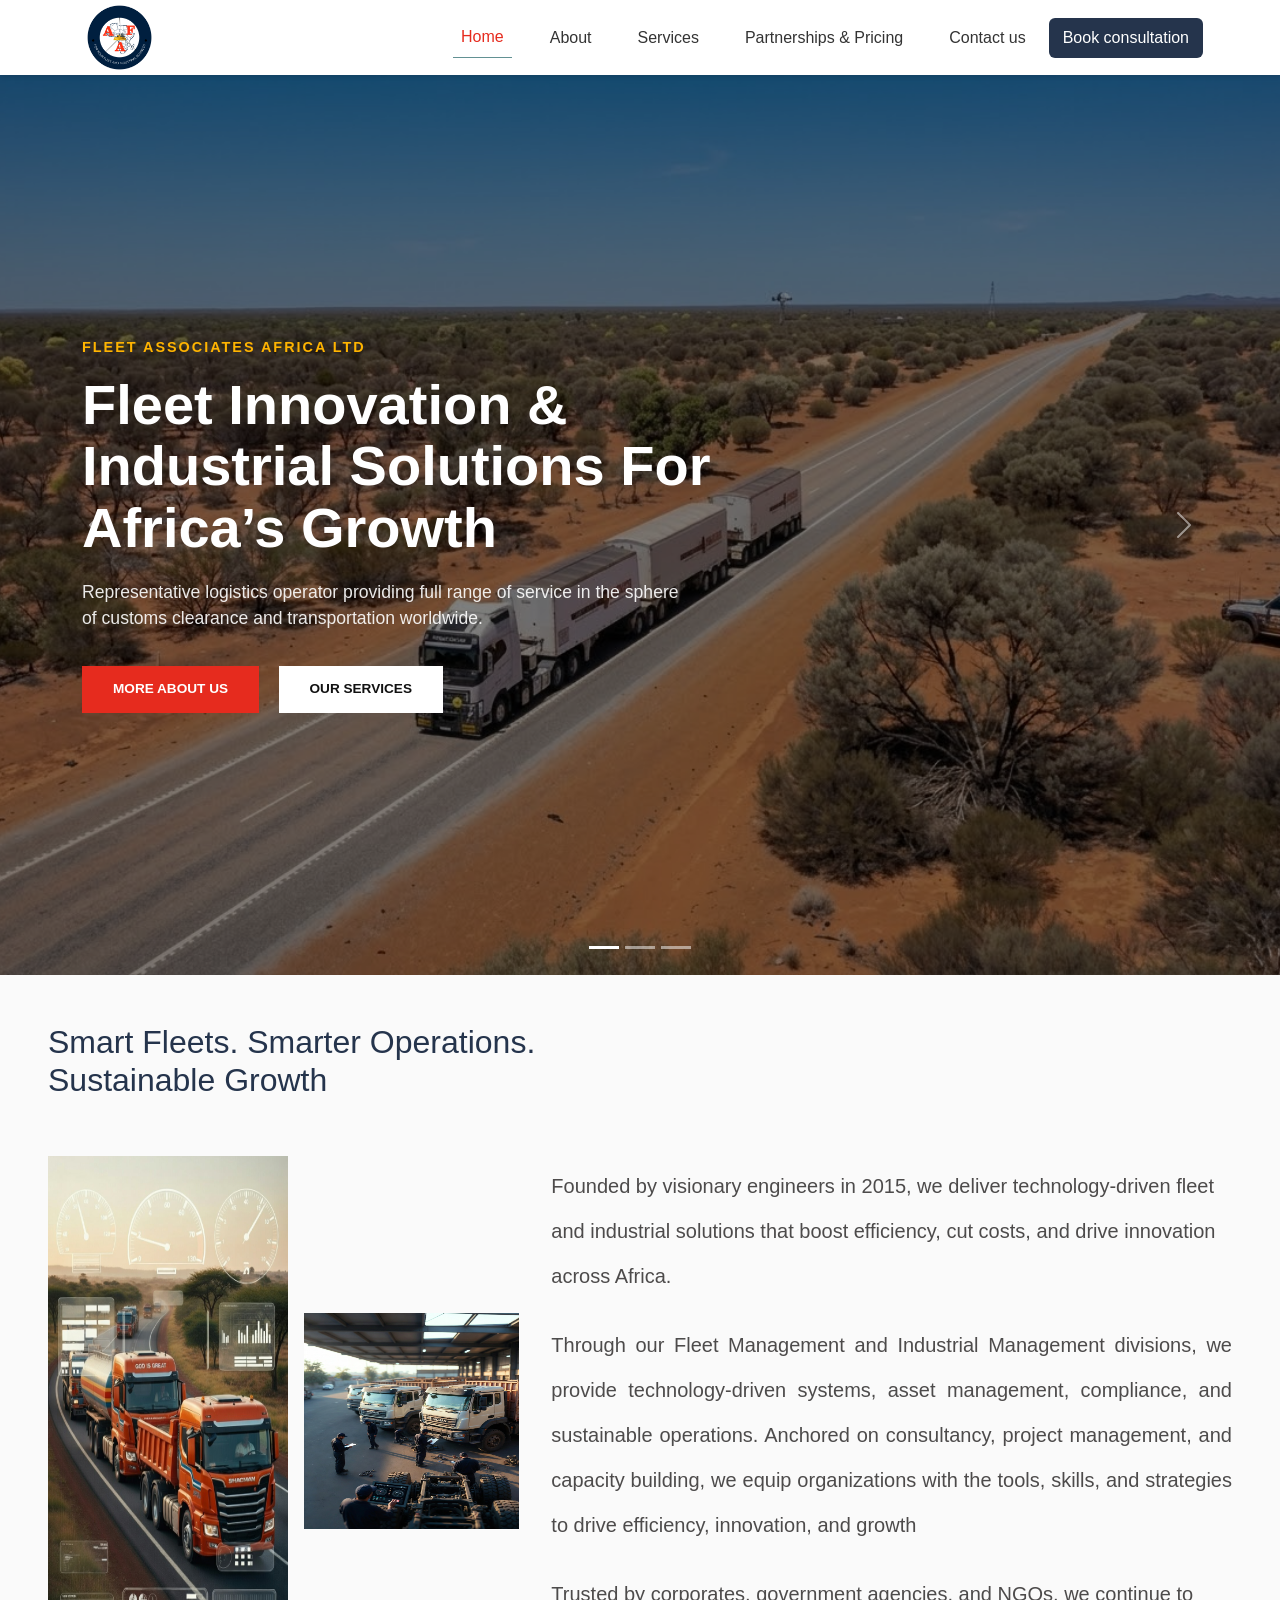
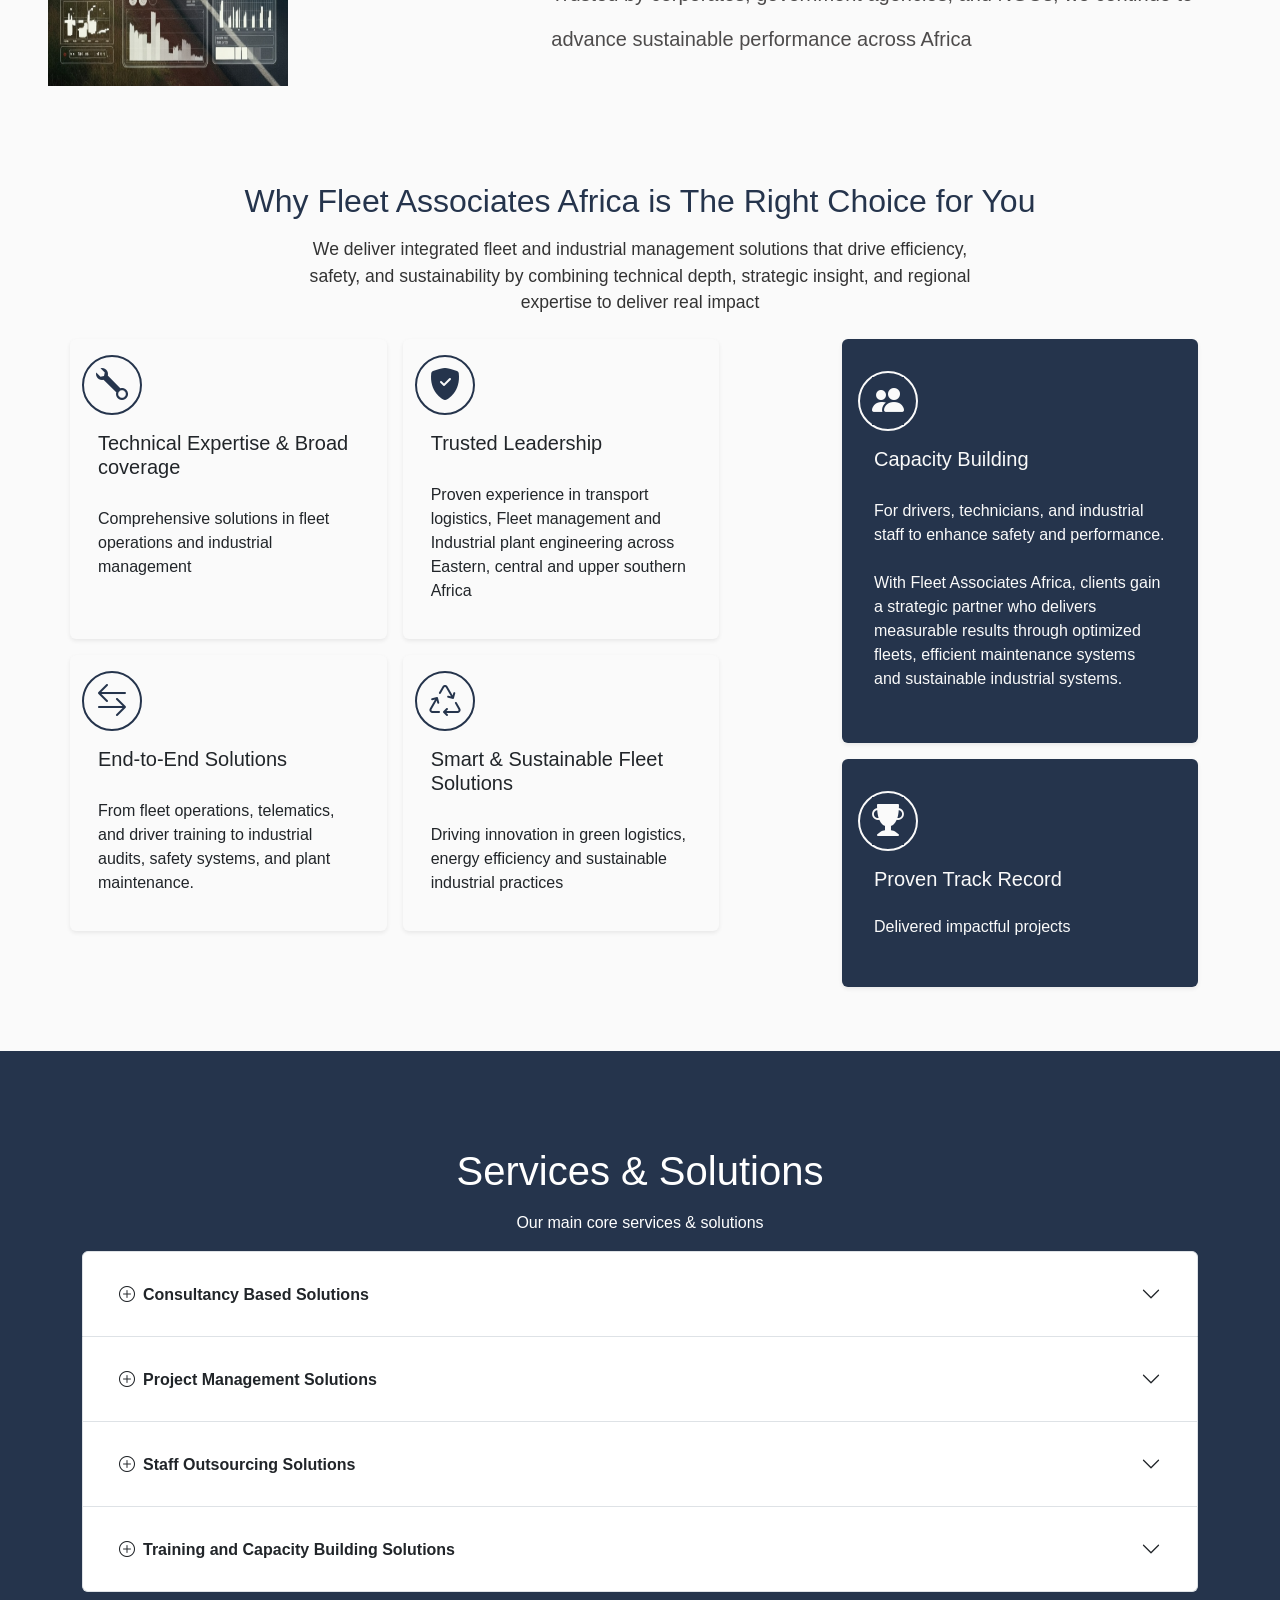
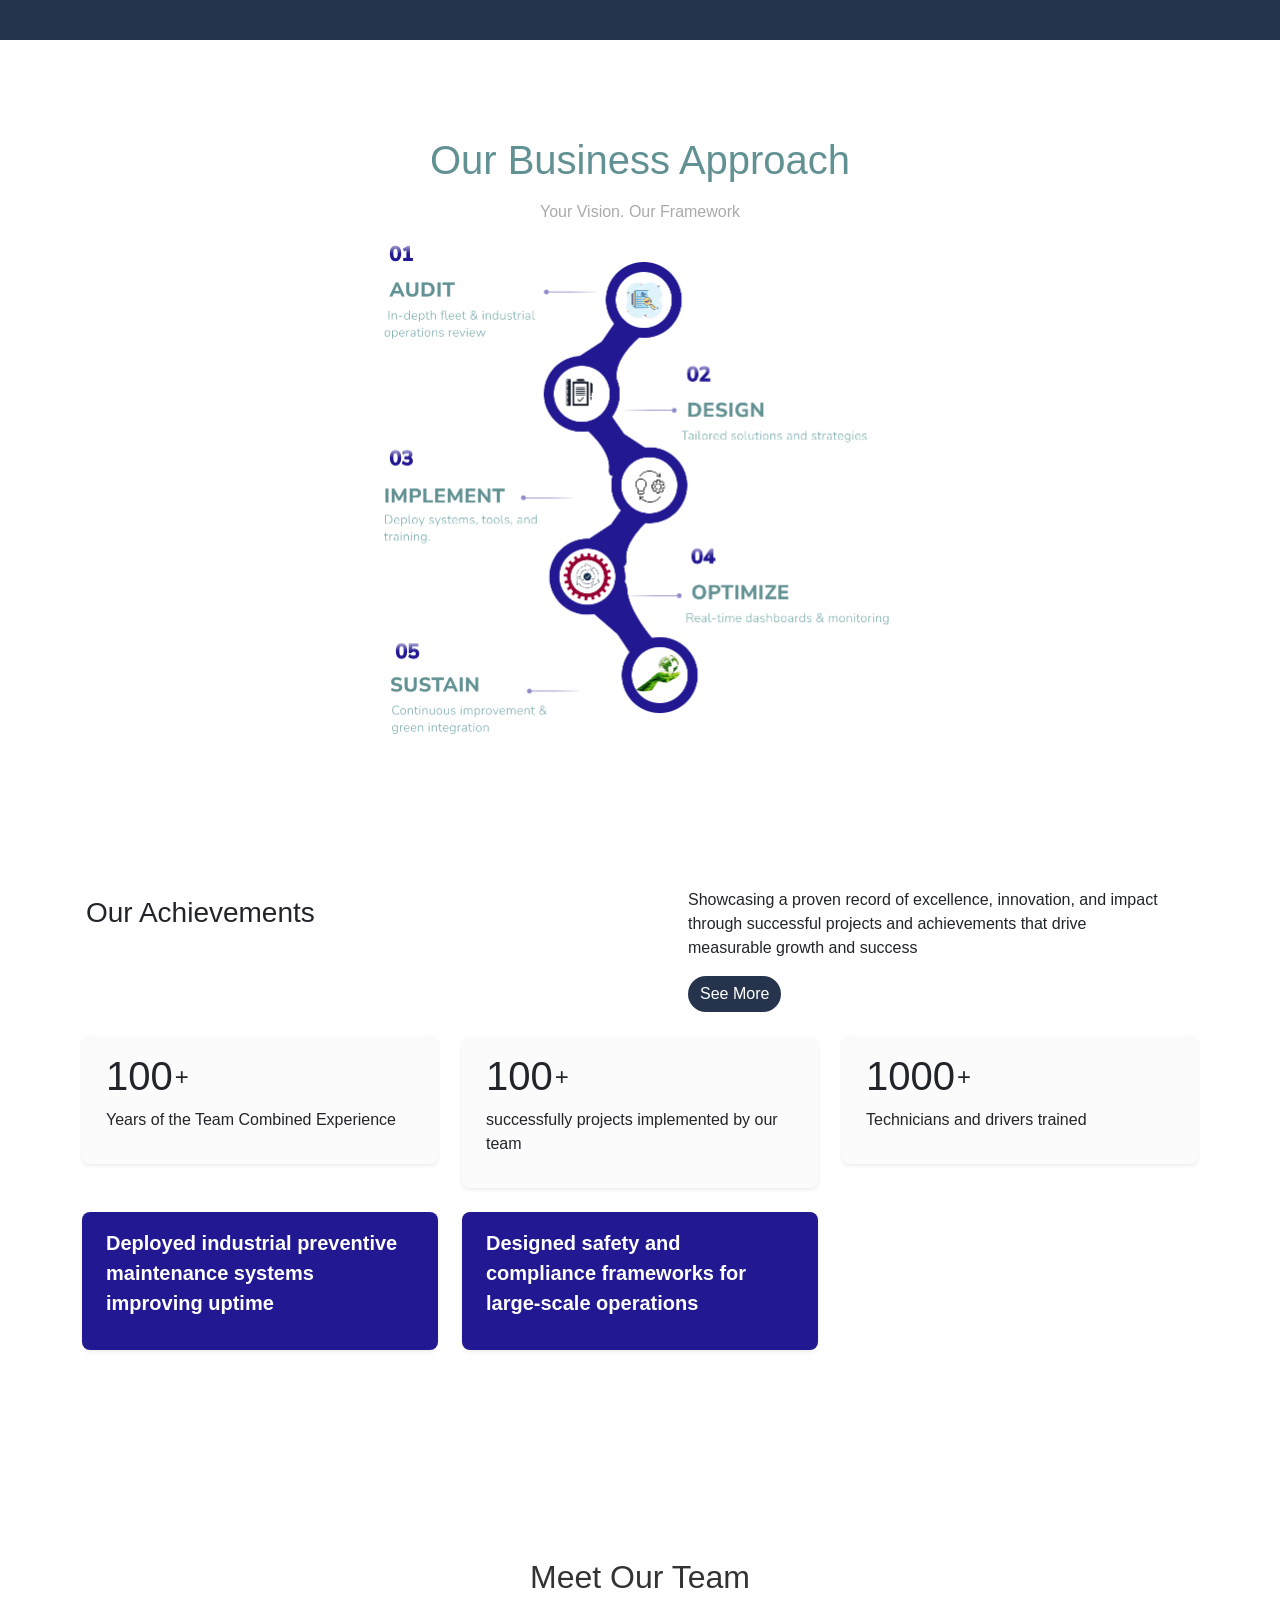
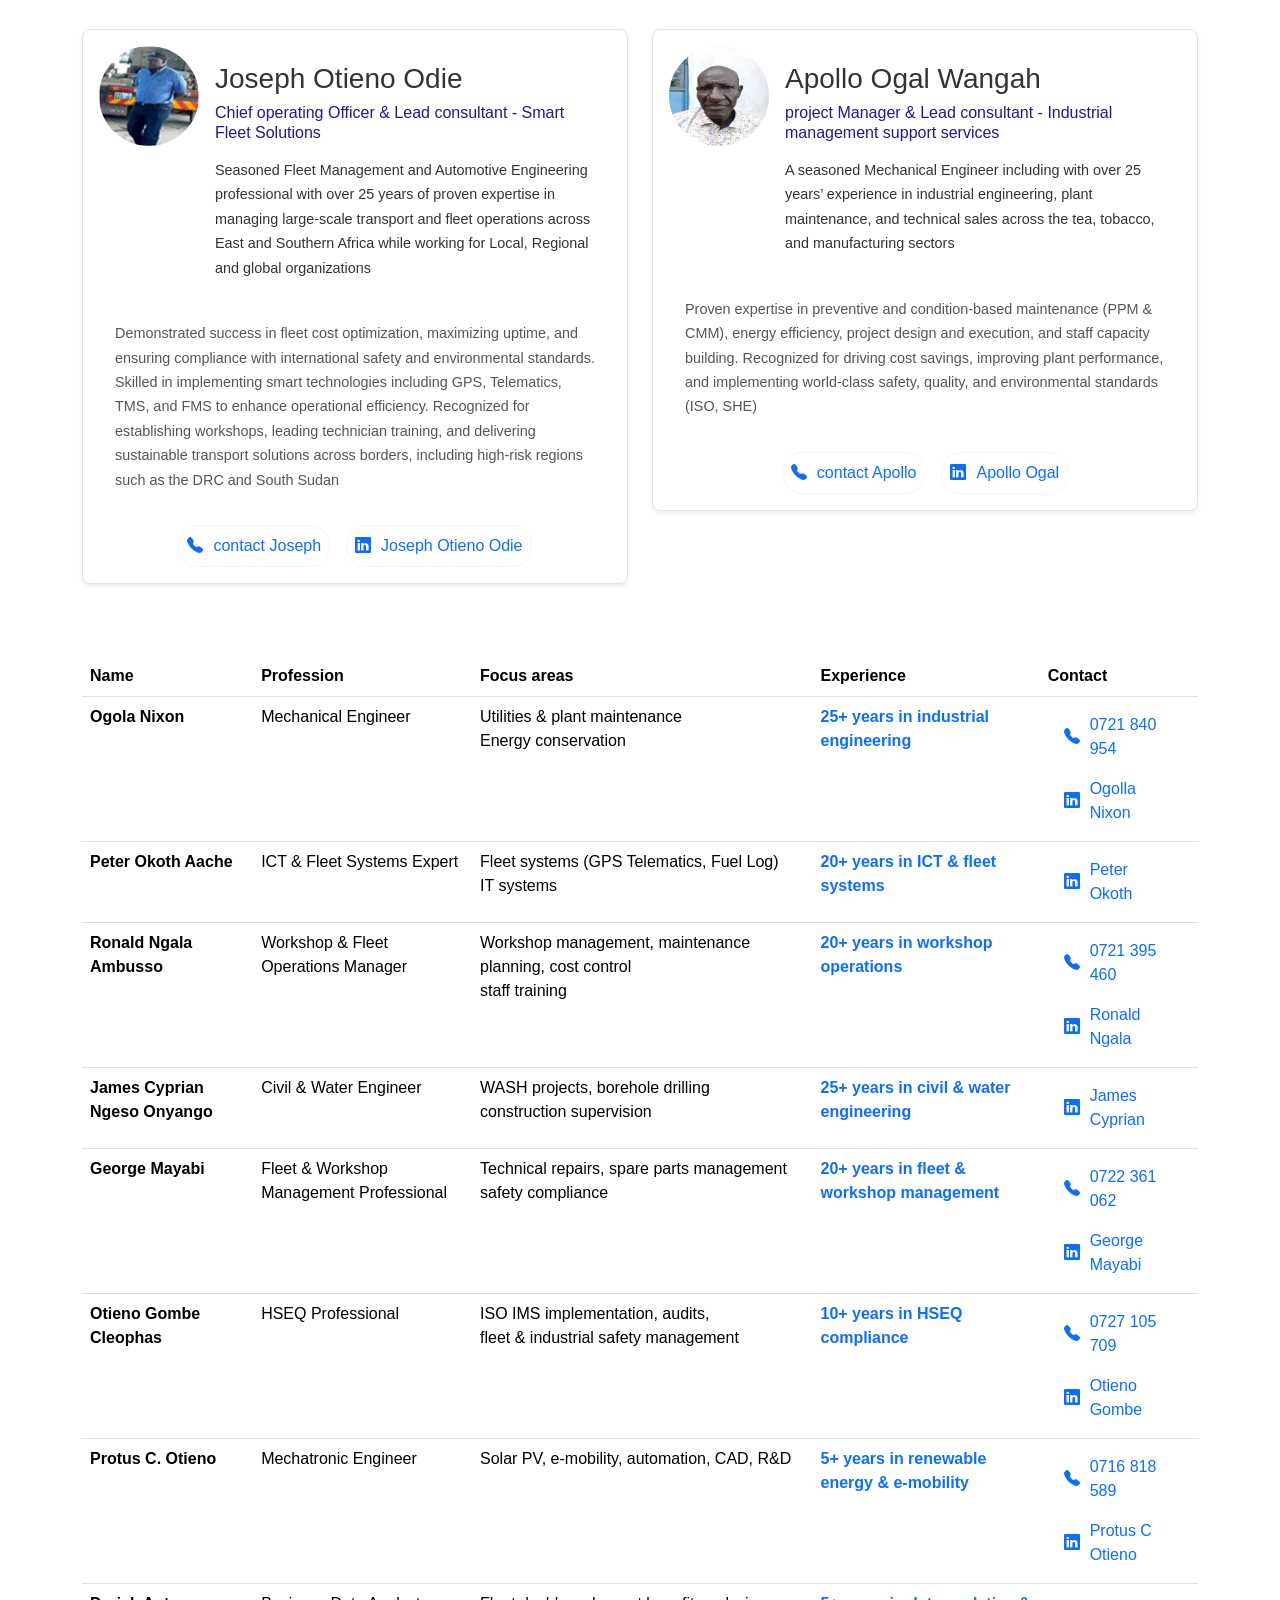
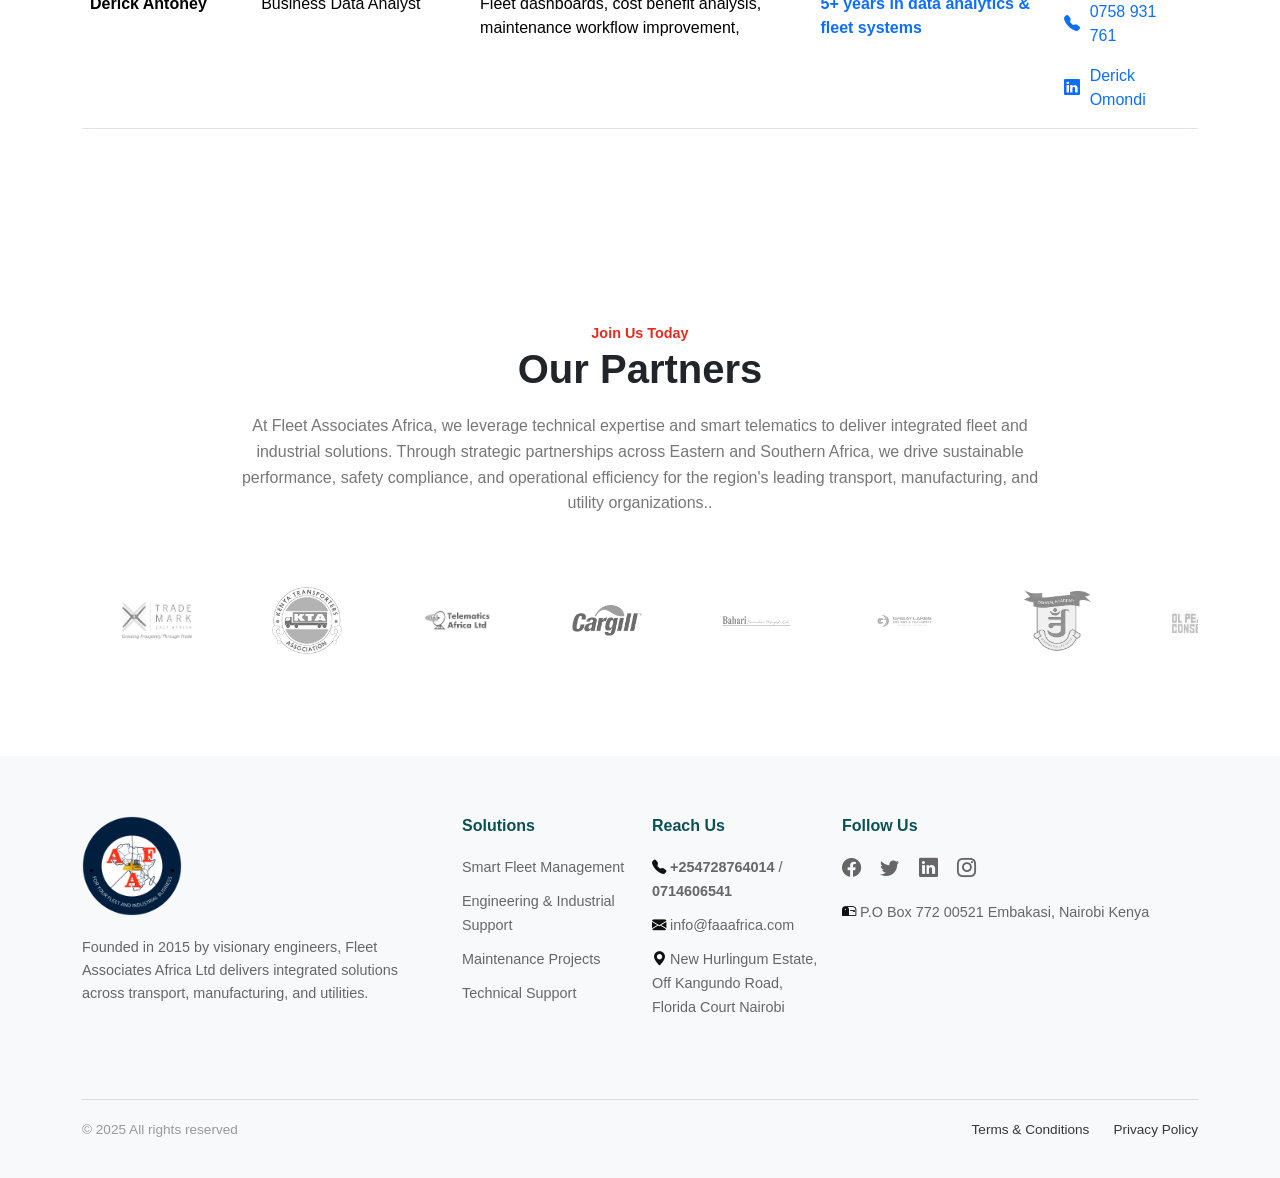
==== commit 6b9f13bf: "merged pages" ====
--- a/index.html
+++ b/index.html
@@ -49,7 +49,7 @@
                 <div class="container h-100">
                     <div class="row h-100 align-items-center">
                         <div class="col-12 col-lg-7 slide-content">
-                            <p class="slide-subheadline">Fleet Associates Africa</p>
+                            <p class="slide-subheadline">Fleet Associates Africa Ltd</p>
                             <h1 class="slide-headline">Fleet Innovation &<br>Industrial Solutions for Africa’s Growth</h1>
                             <p class="slide-desc">Representative logistics operator providing full range of service in the sphere of customs clearance and transportation worldwide.</p>
                             <div class="slide-buttons">
@@ -67,7 +67,7 @@
                 <div class="container h-100">
                     <div class="row h-100 align-items-center">
                         <div class="col-12 col-lg-7 slide-content">
-                            <p class="slide-subheadline">Fleet Associates Africa</p>
+                            <p class="slide-subheadline">Fleet Associates Africa Ltd</p>
                             <h2 class="slide-headline">Fleet Consultancy &<br>Management</h2>
                             <p class="slide-desc">We support organizations in increasing efficiency, reducing costs, and strengthening fleet operations.</p>
                             <div class="slide-buttons">
@@ -85,7 +85,7 @@
                 <div class="container h-100">
                     <div class="row h-100 align-items-center">
                         <div class="col-12 col-lg-7 slide-content">
-                            <p class="slide-subheadline">Fleet Associates Africa</p>
+                            <p class="slide-subheadline">Fleet Associates Africa Ltd</p>
                             <h2 class="slide-headline">Training & <br>Capacity Development!</h2>
                             <p class="slide-desc">Our specialized programs for managers, technicians, and drivers combine deep practical knowledge with modern fleet technologies to build high-performance teams.</p>
                             <div class="slide-buttons">
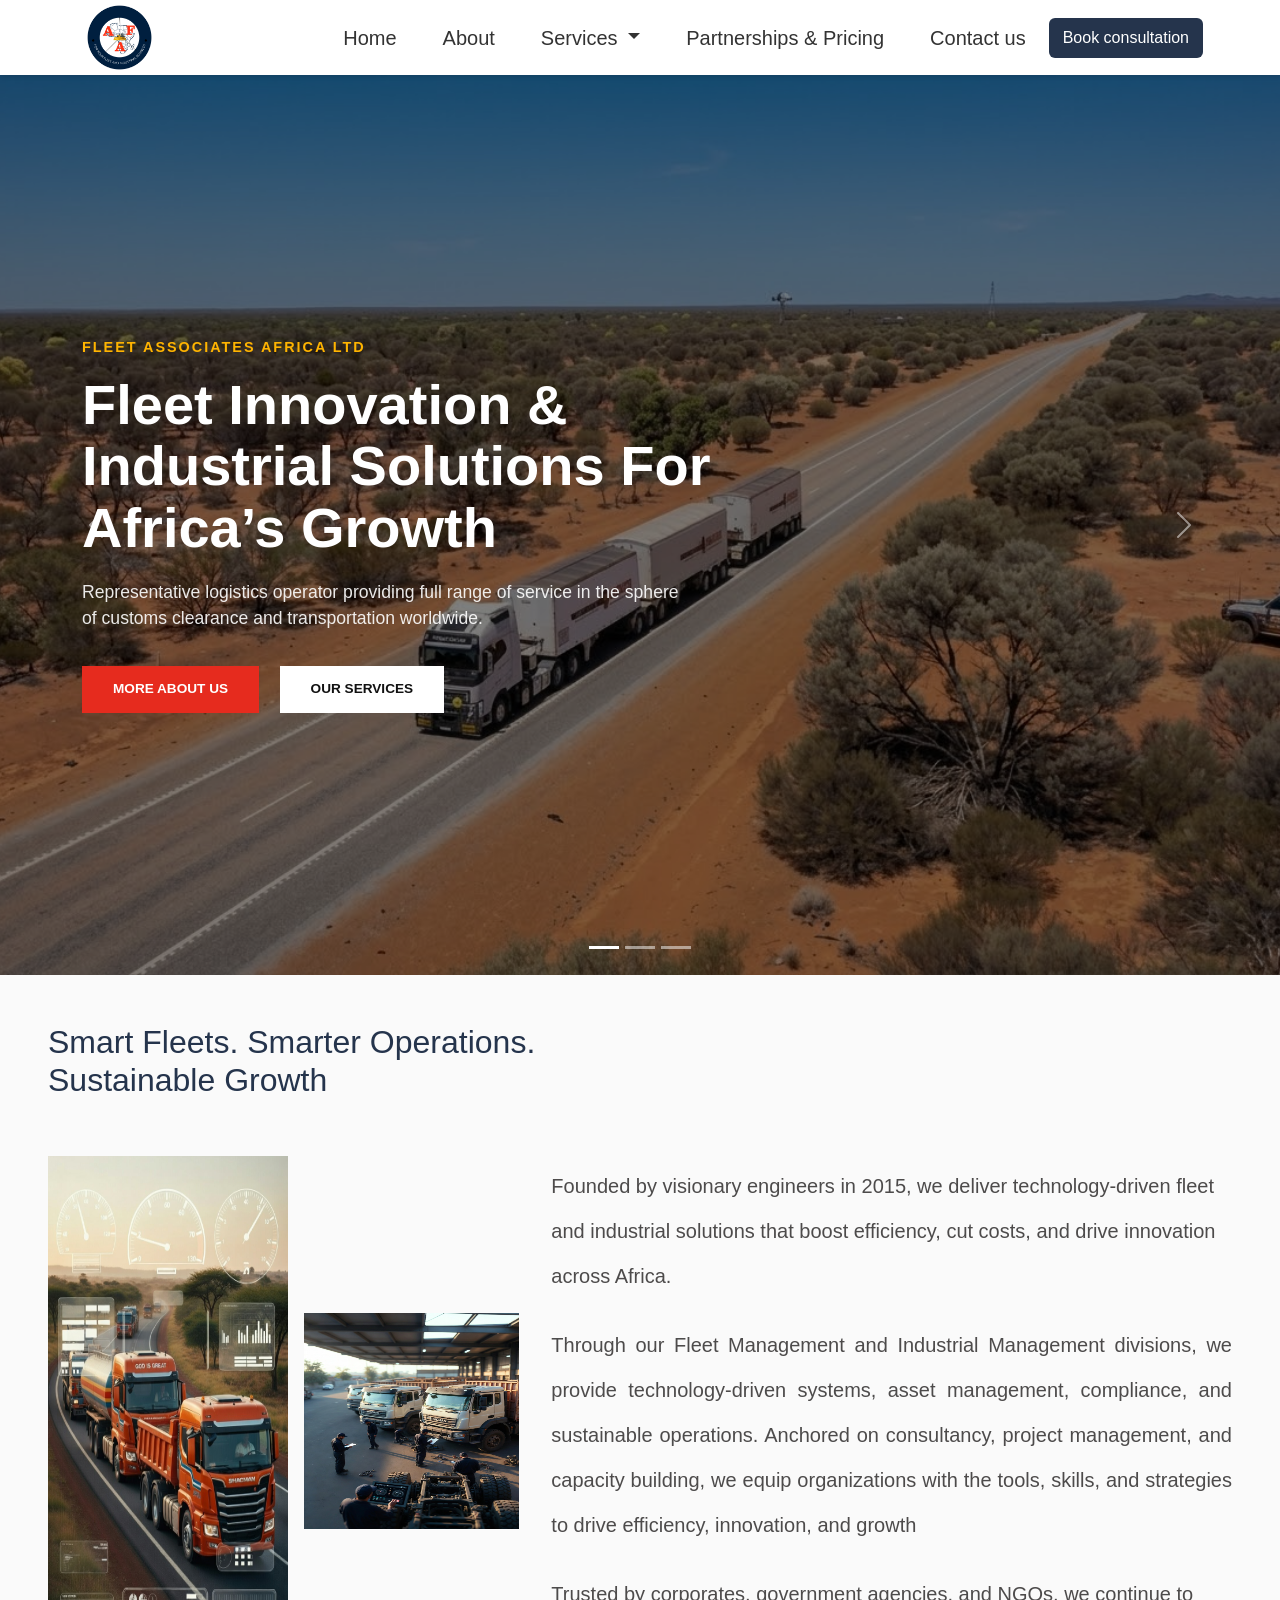
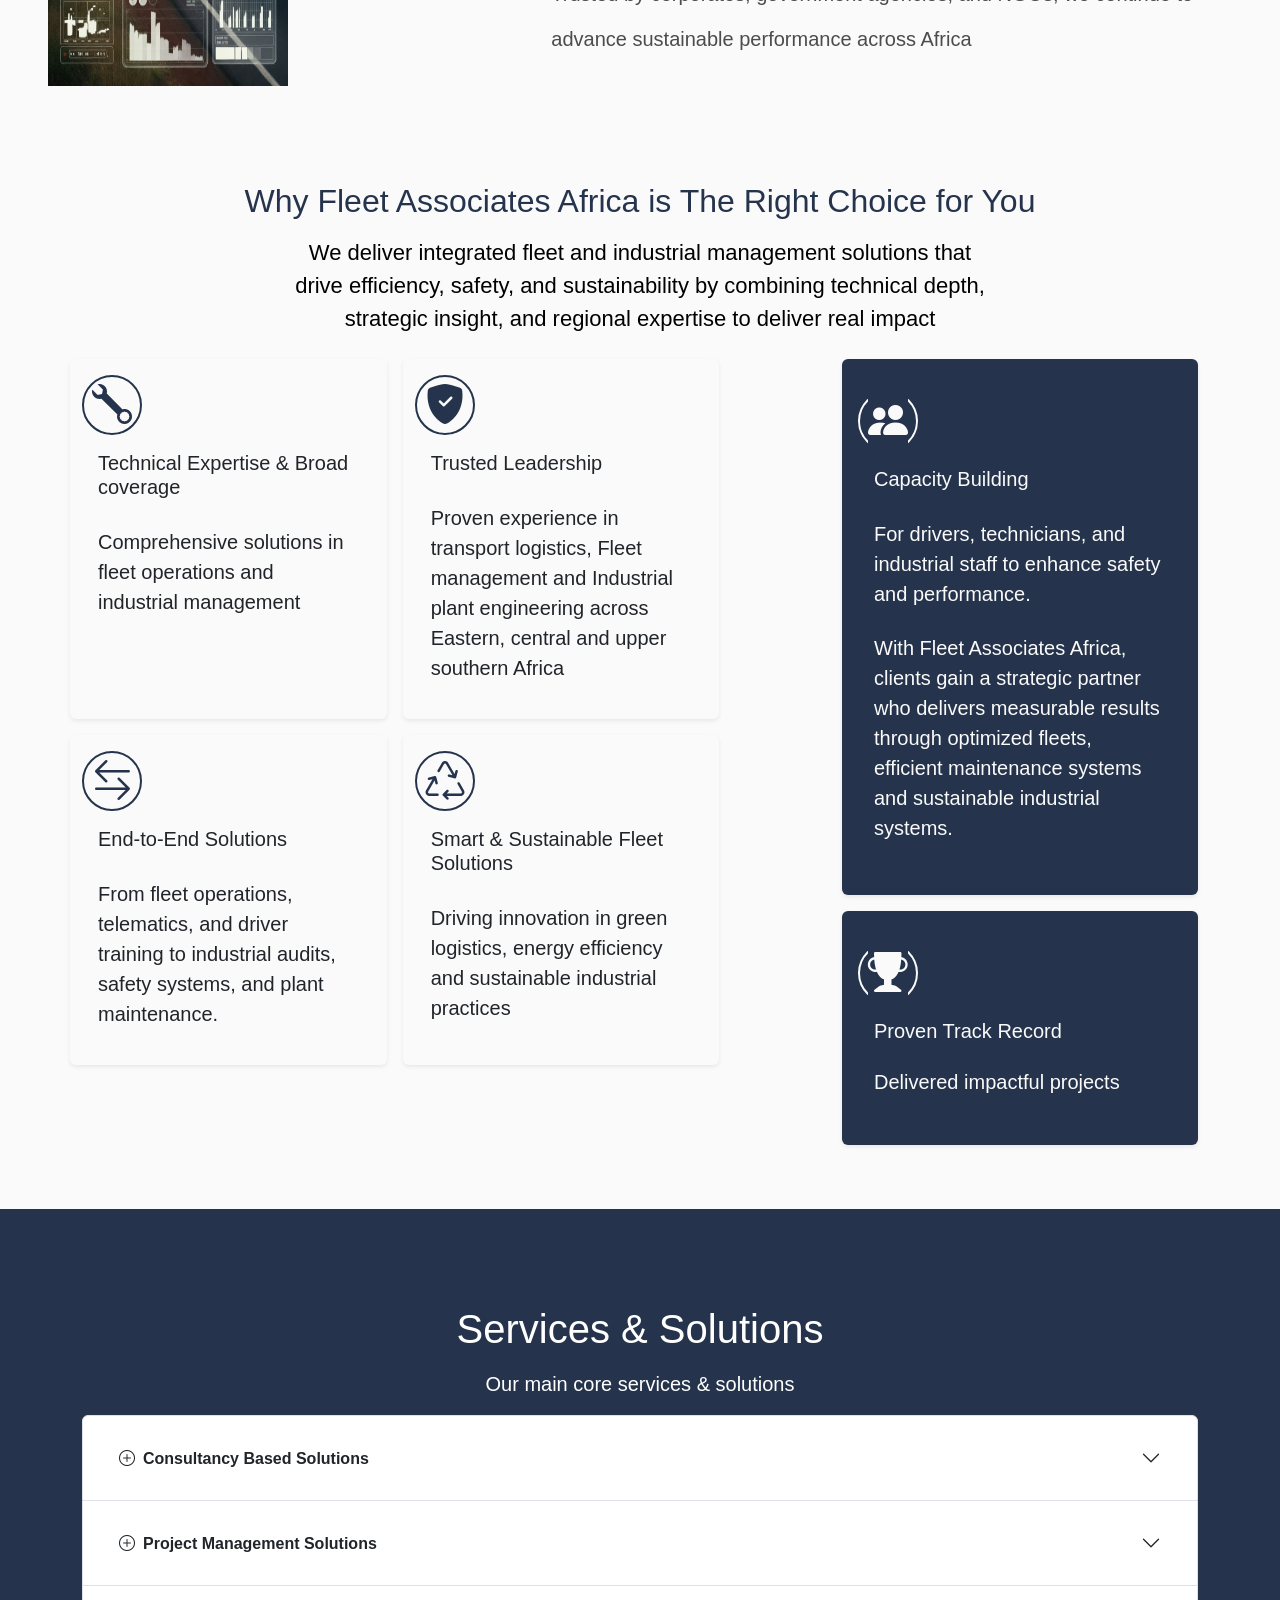
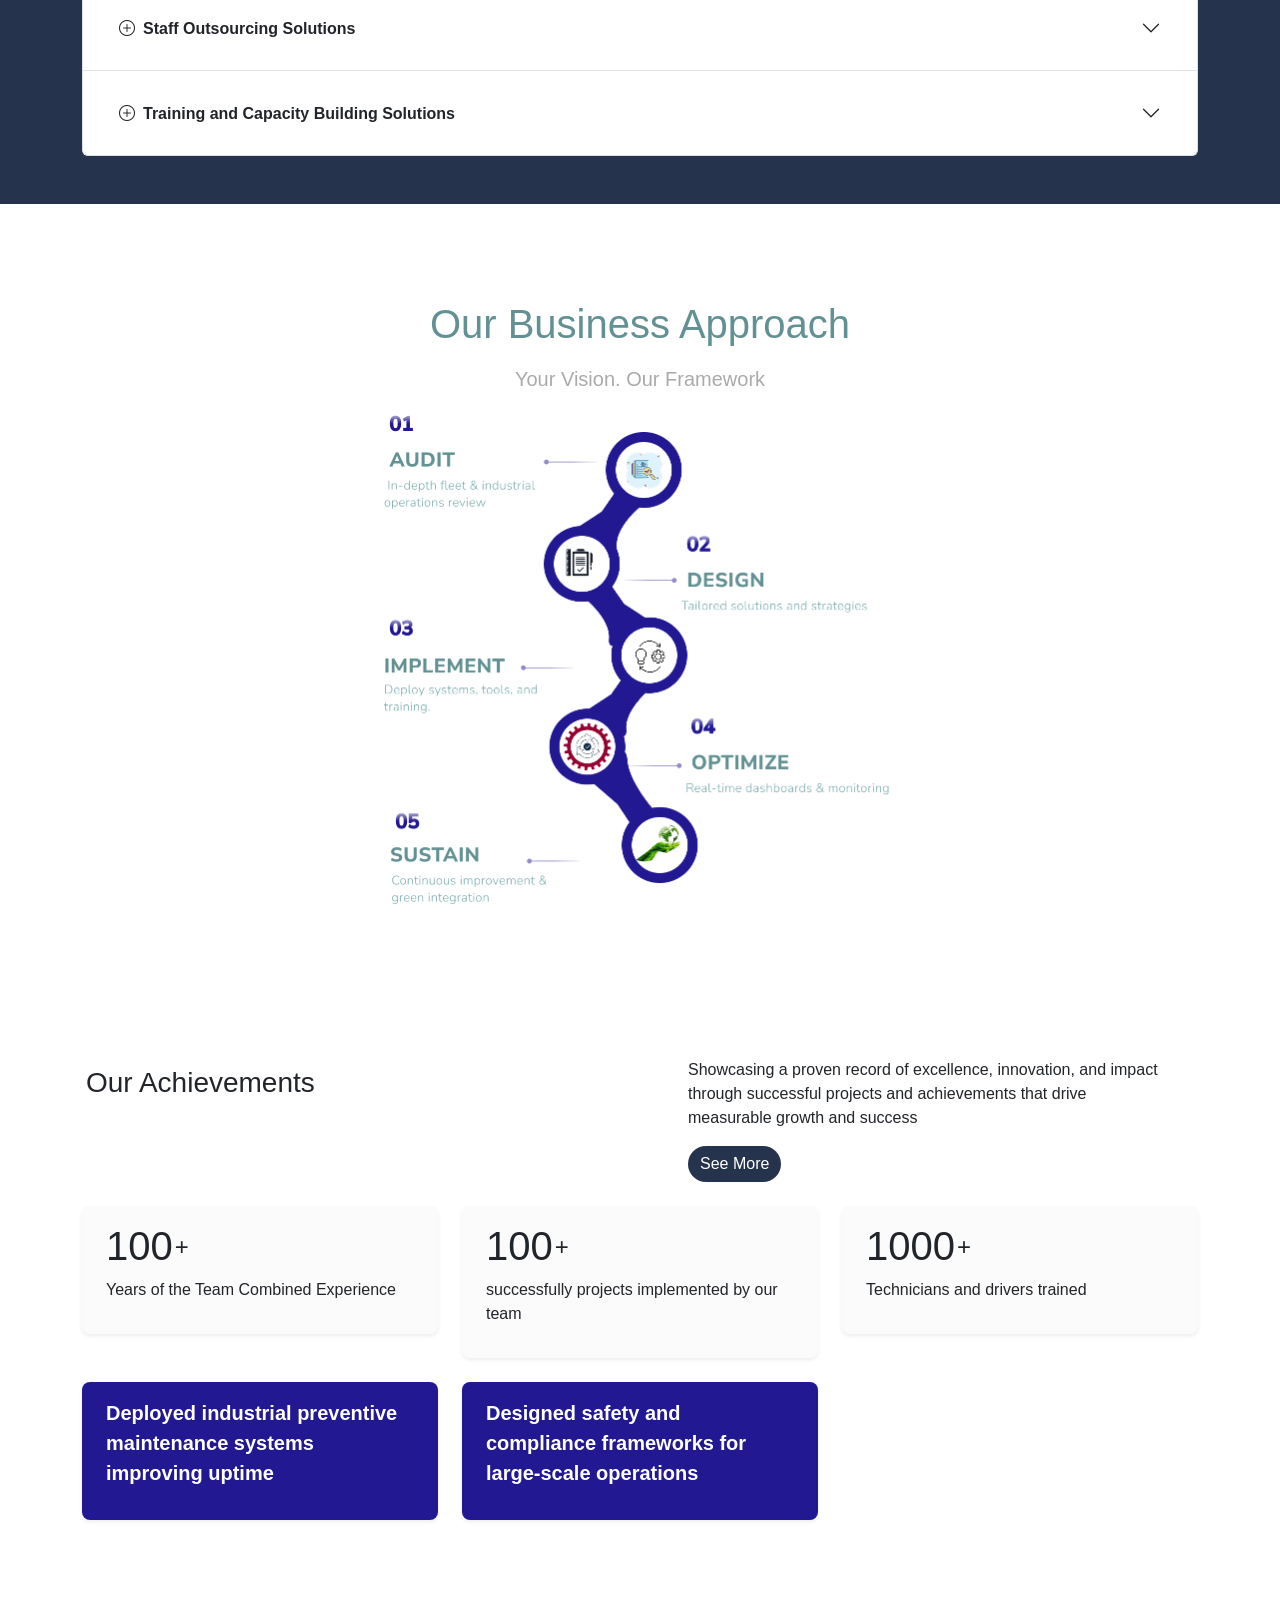
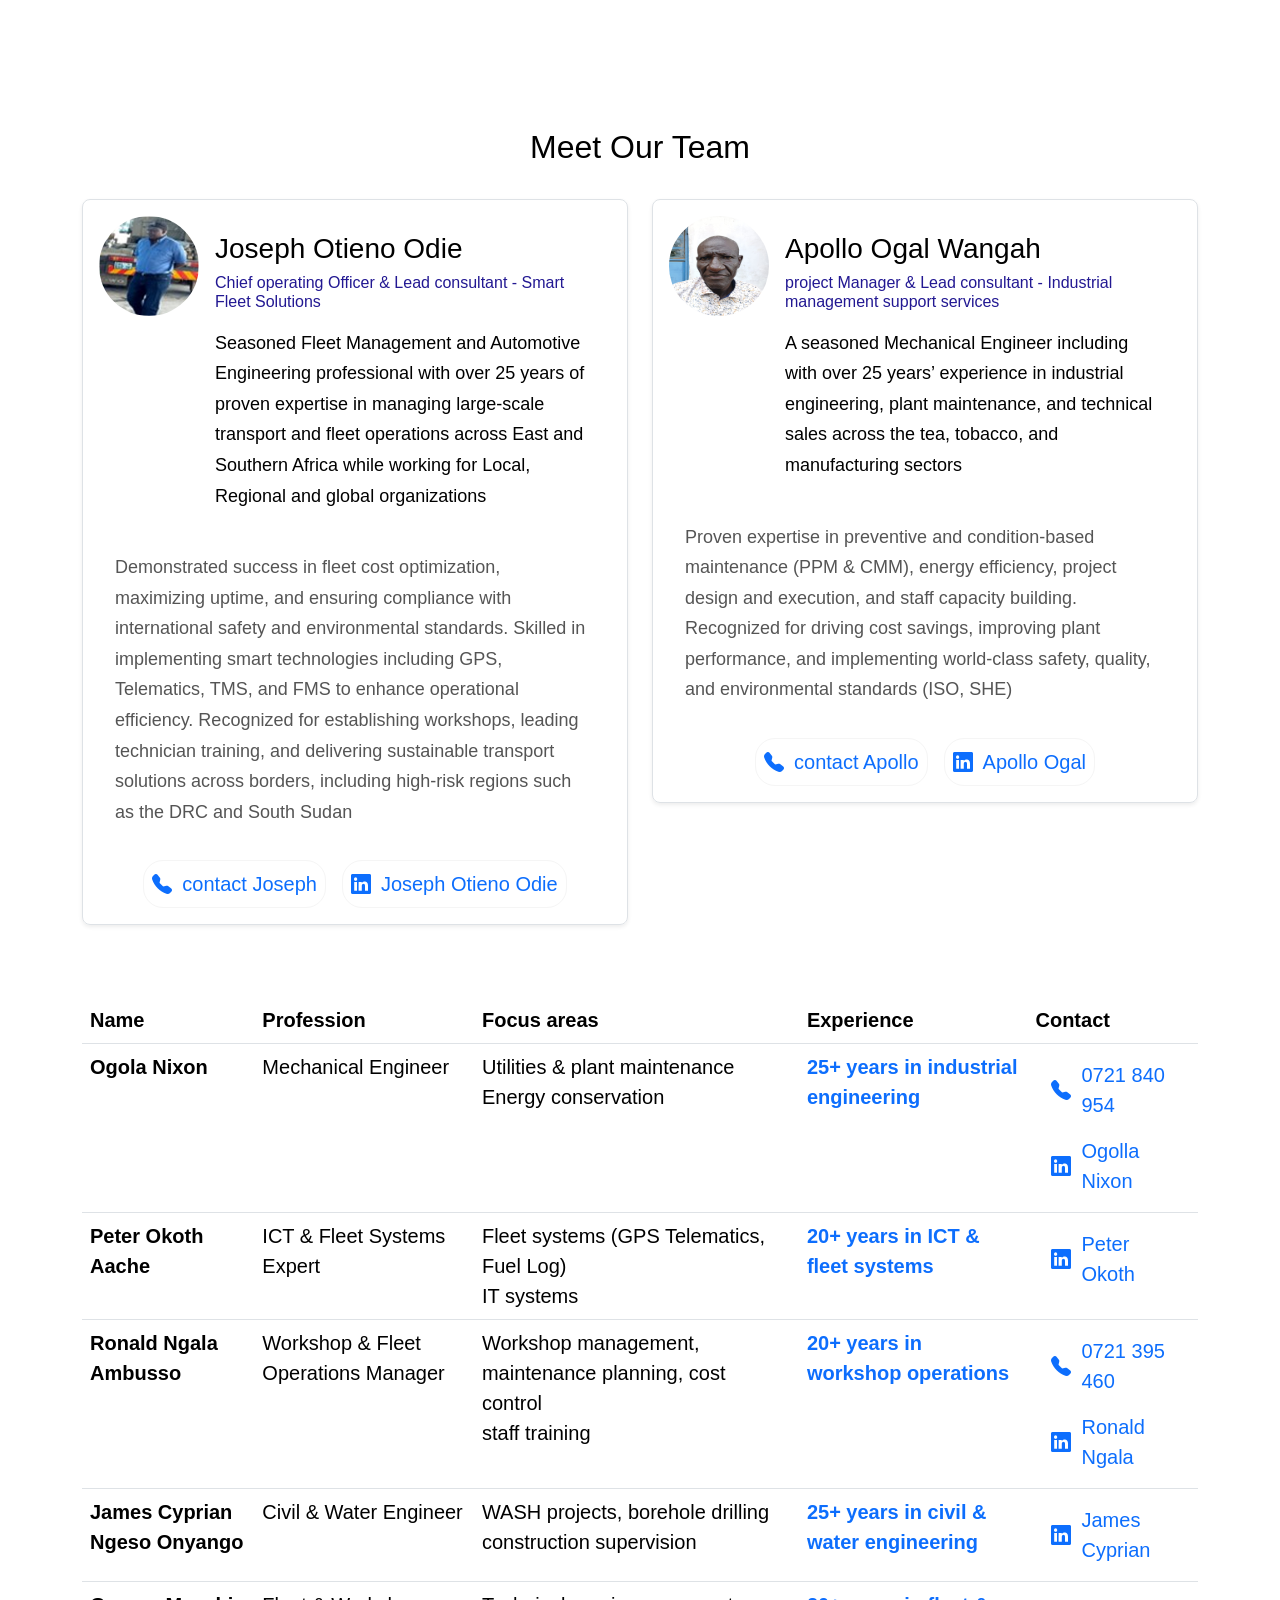
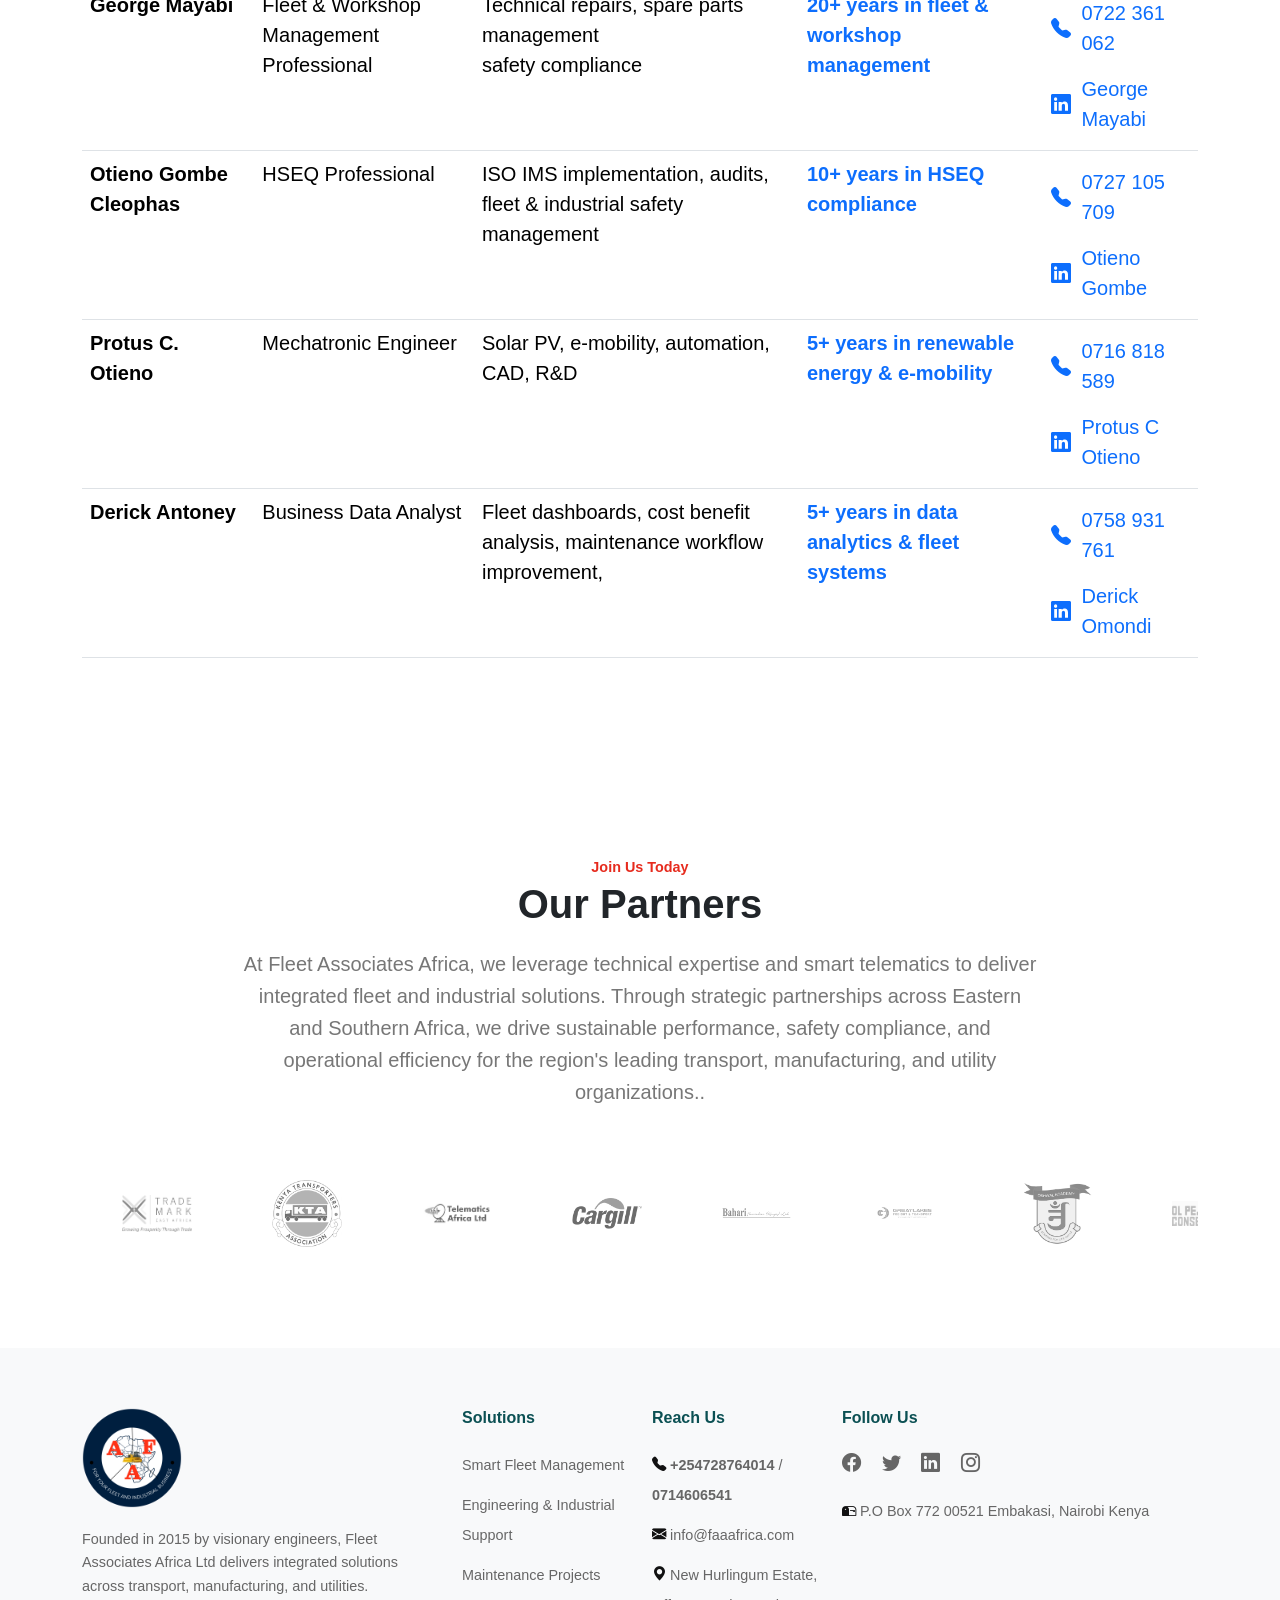
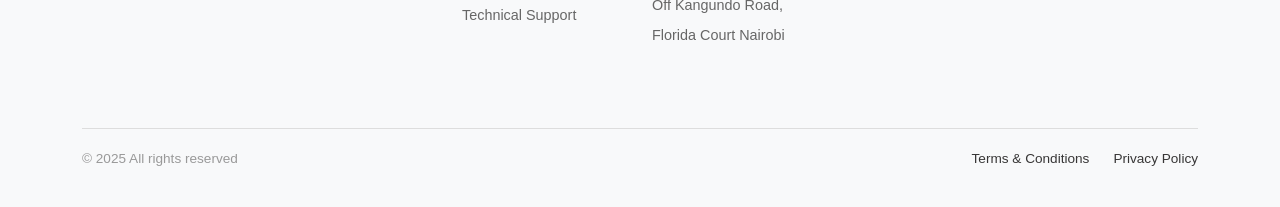
==== commit 4fb21621: "changes to services" ====
--- a/index.html
+++ b/index.html
@@ -20,9 +20,20 @@
             </button>
             <div class="collapse navbar-collapse pb-3 pb-lg-0" id="navbarNav">
                 <ul class="navbar-nav ms-auto align-items-center">
-                    <li class="nav-item"><a class="nav-link active" href="index.html">Home</a></li>
+                    <li class="nav-item"><a class="nav-link" href="index.html">Home</a></li>
                     <li class="nav-item"><a class="nav-link" href="About.html">About</a></li>
-                    <li class="nav-item"><a class="nav-link" href="services.html">Services</a></li>
+                    
+                    <!-- Services Dropdown -->
+                    <li class="nav-item dropdown">
+                        <a class="nav-link dropdown-toggle" href="services.html" id="navbarDropdown" role="button" data-bs-toggle="dropdown" aria-expanded="false">
+                            Services
+                        </a>
+                        <ul class="dropdown-menu border-0 shadow-sm mt-0" aria-labelledby="navbarDropdown">
+                            <li><a class="dropdown-item py-2 px-4" href="fleet-solutions.html">Fleet Solutions</a></li>
+                            <li><a class="dropdown-item py-2 px-4" href="industrial-solutions.html">Industrial Solutions</a></li>
+                        </ul>
+                    </li>
+
                     <li class="nav-item"><a class="nav-link" href="pricing.html">Partnerships & Pricing</a></li>
                     <li class="nav-item"><a class="nav-link" href="contact.html">Contact us</a></li>
                     <li class="nav-item">
--- a/Assets/css/main.css
+++ b/Assets/css/main.css
@@ -13,7 +13,8 @@
         
         body {
             font-family: 'Segoe UI', Tahoma, Geneva, Verdana, sans-serif;
-            color: #333;
+            color: #000 !important;
+            font-size: 1.25rem;
         }
 
         
@@ -1526,3 +1527,28 @@
     border-bottom: 1px solid #e62b1e;
     font-weight: 500;
 }
+
+/* Custom Dropdown Styling */
+.navbar .dropdown-menu {
+    border-top: 3px solid #e62b1e !important; /* Standout red top border */
+    border-radius: 0;
+}
+
+.dropdown-item:hover {
+    background-color: #f8f9fa;
+    color: #e62b1e;
+}
+
+/* Enable Hover for Desktop */
+@media (min-width: 992px) {
+    .nav-item.dropdown:hover .dropdown-menu {
+        display: block;
+        margin-top: 0;
+        animation: fadeIn 0.3s;
+    }
+}
+
+@keyframes fadeIn {
+    from { opacity: 0; transform: translateY(10px); }
+    to { opacity: 1; transform: translateY(0); }
+}
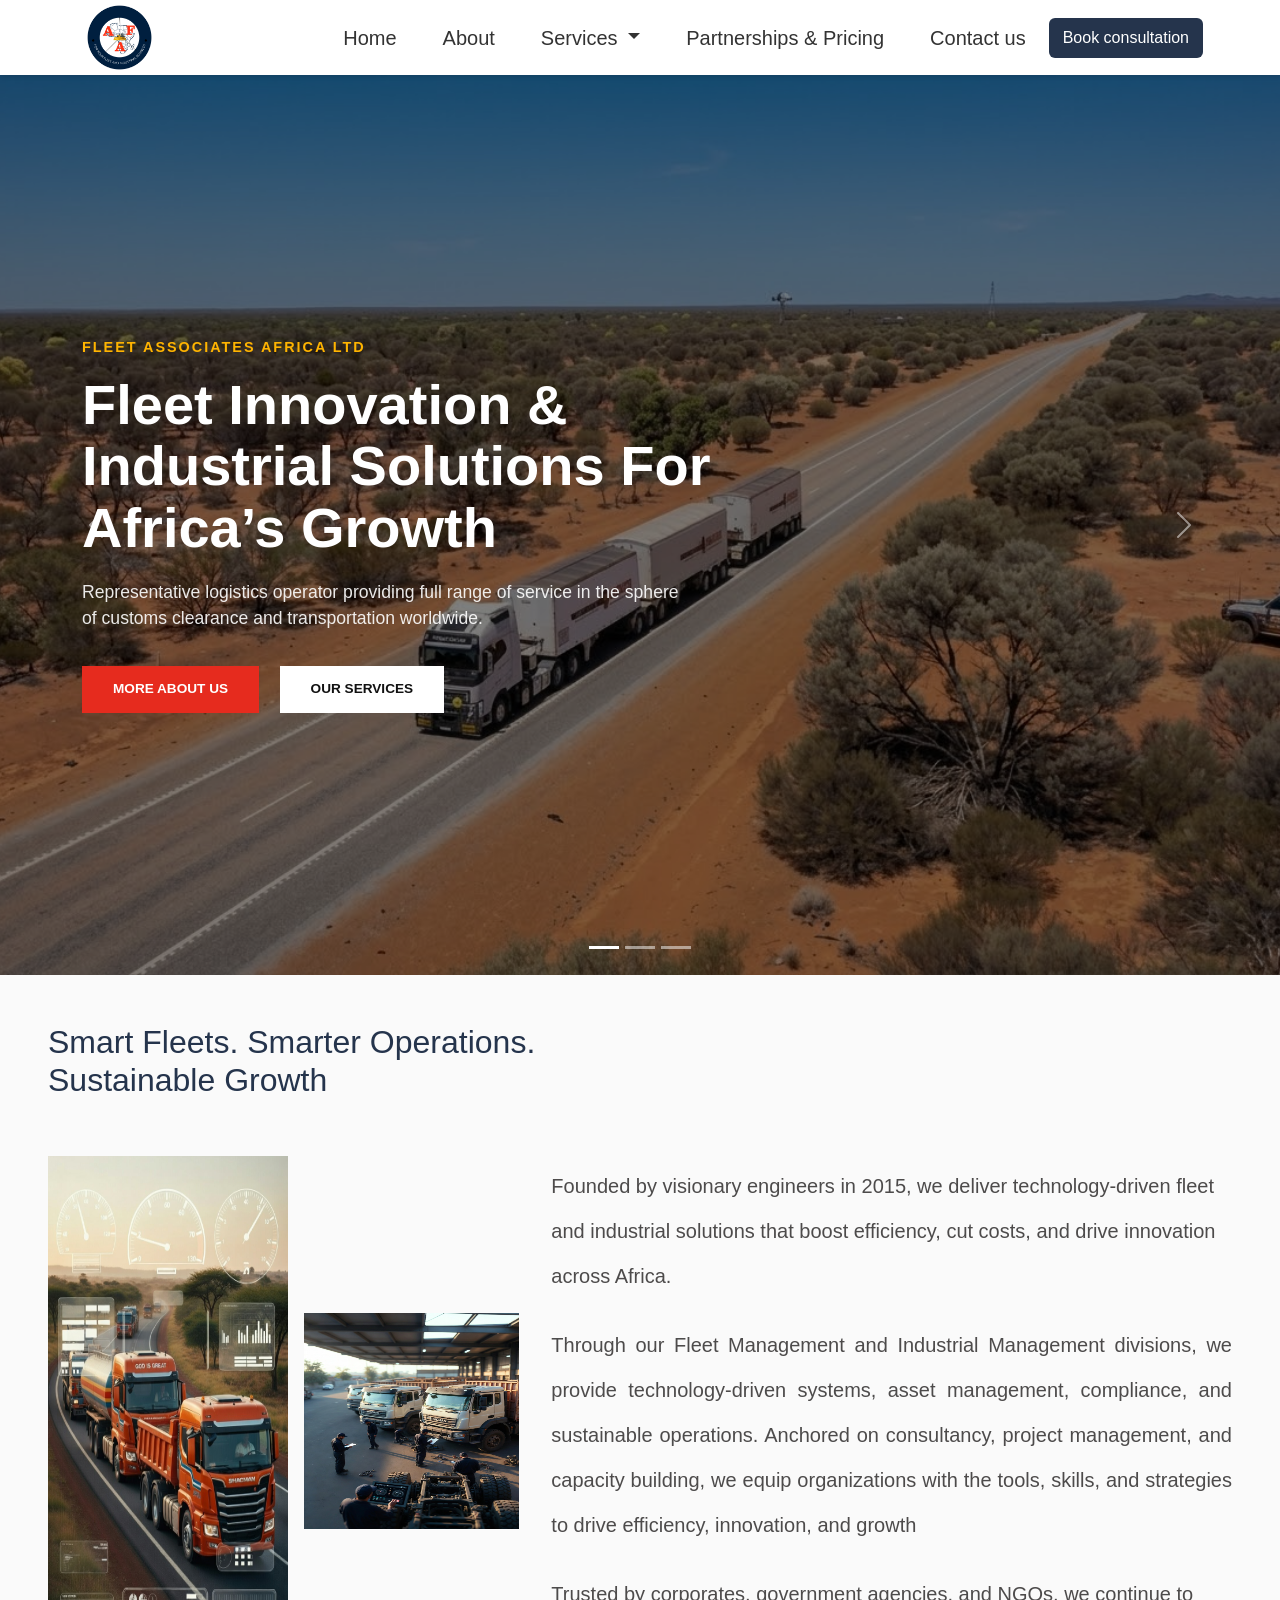
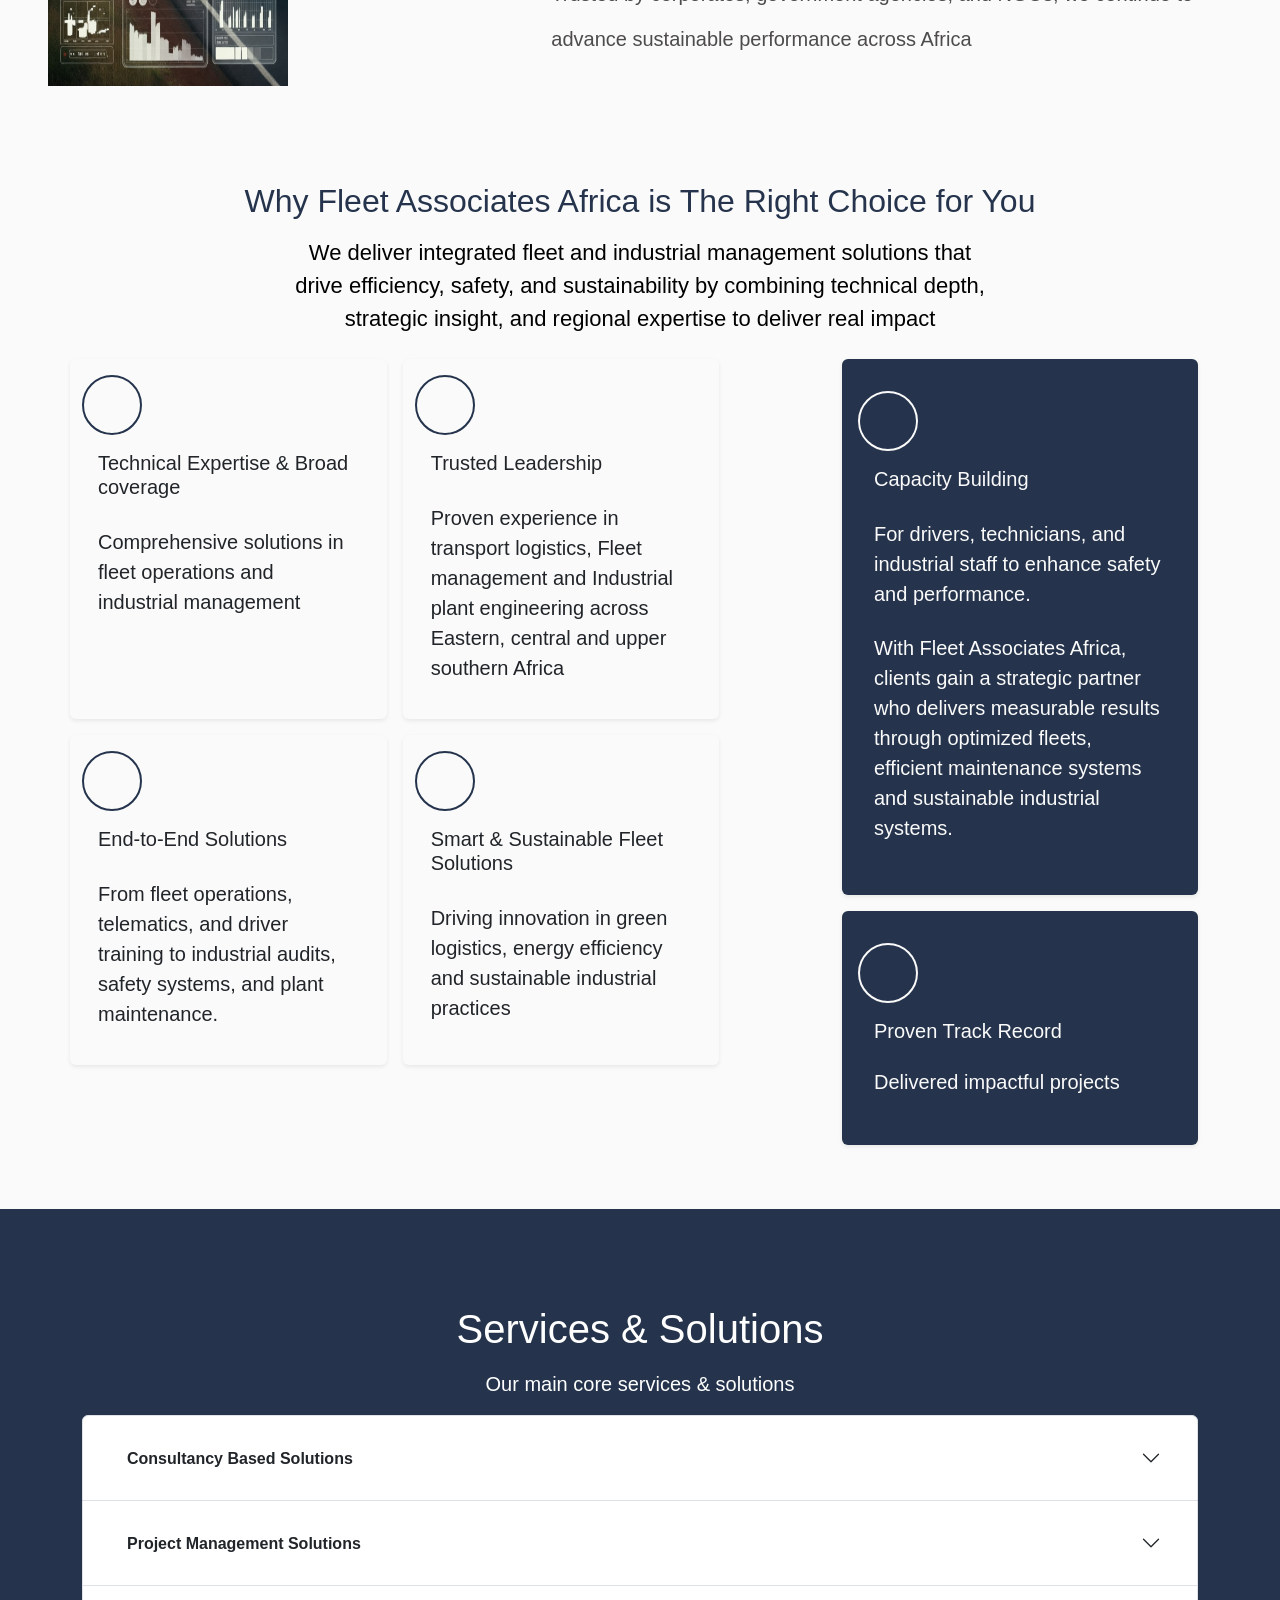
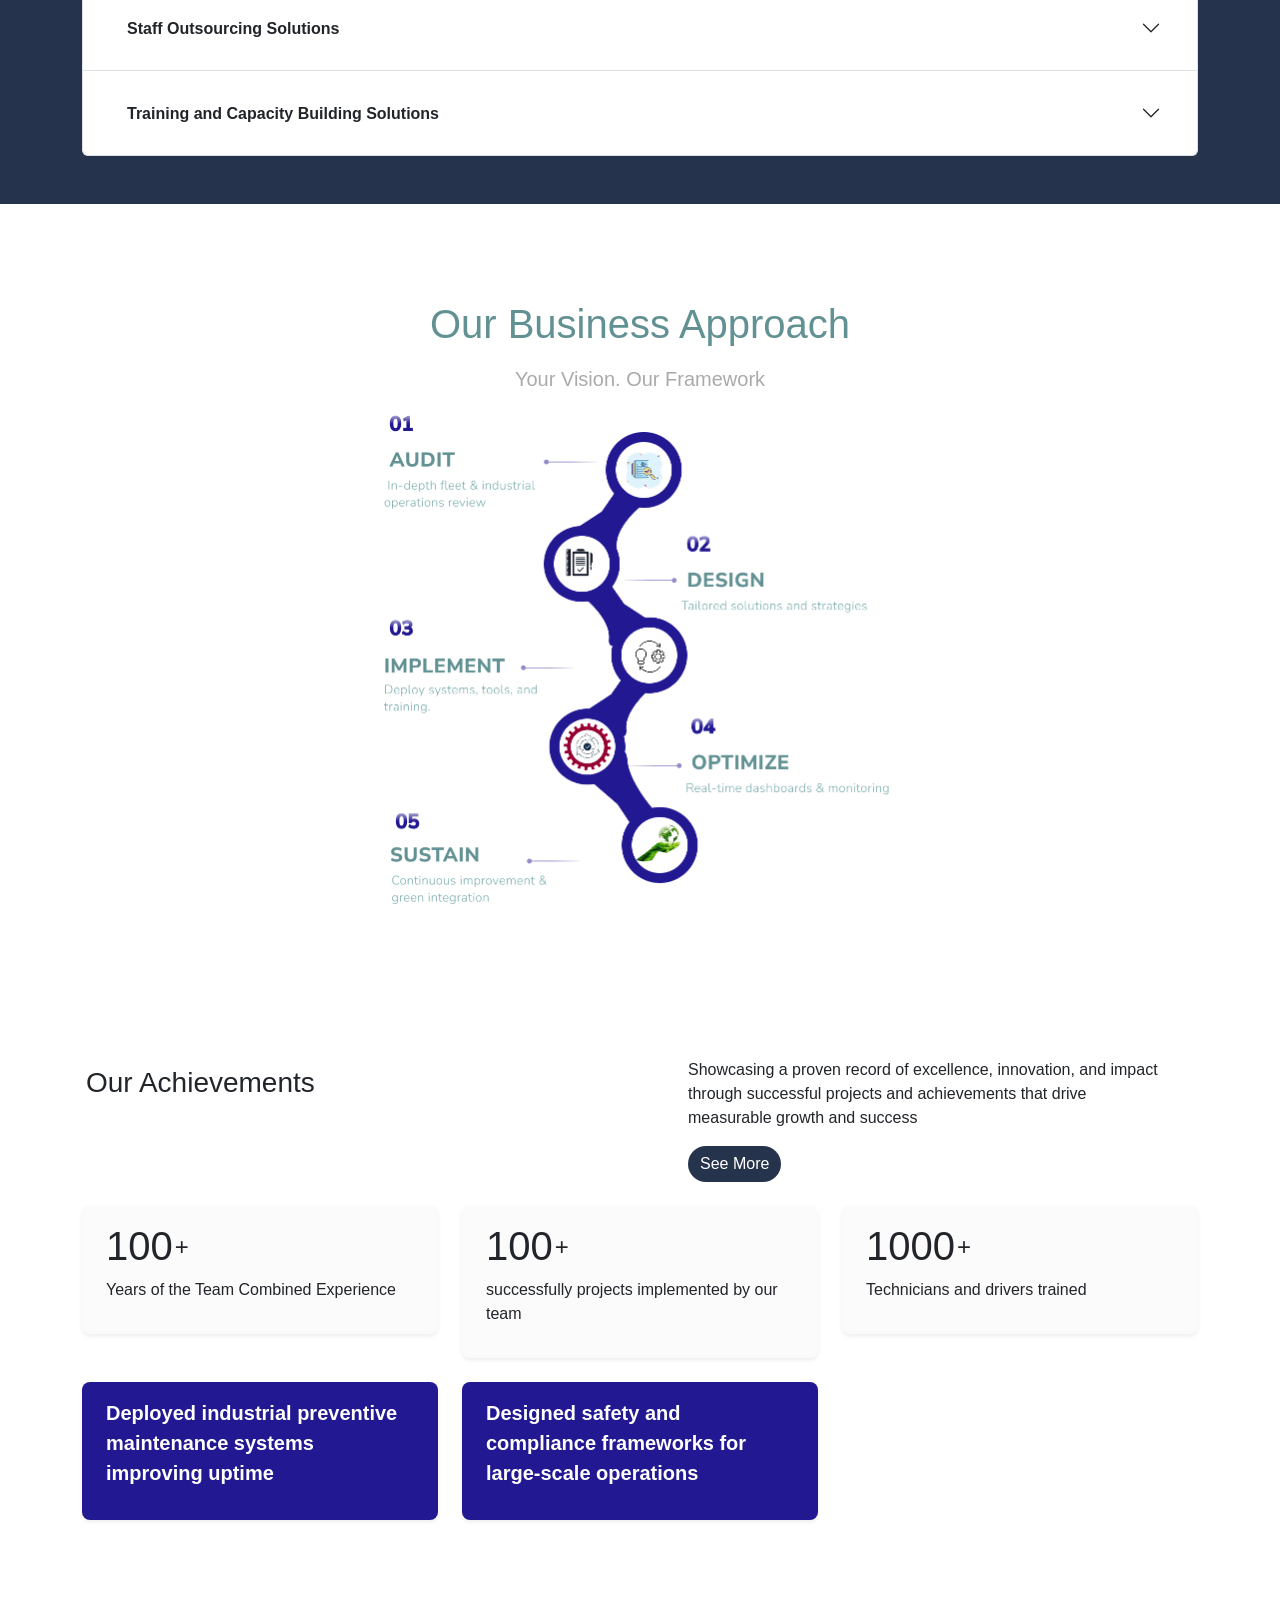
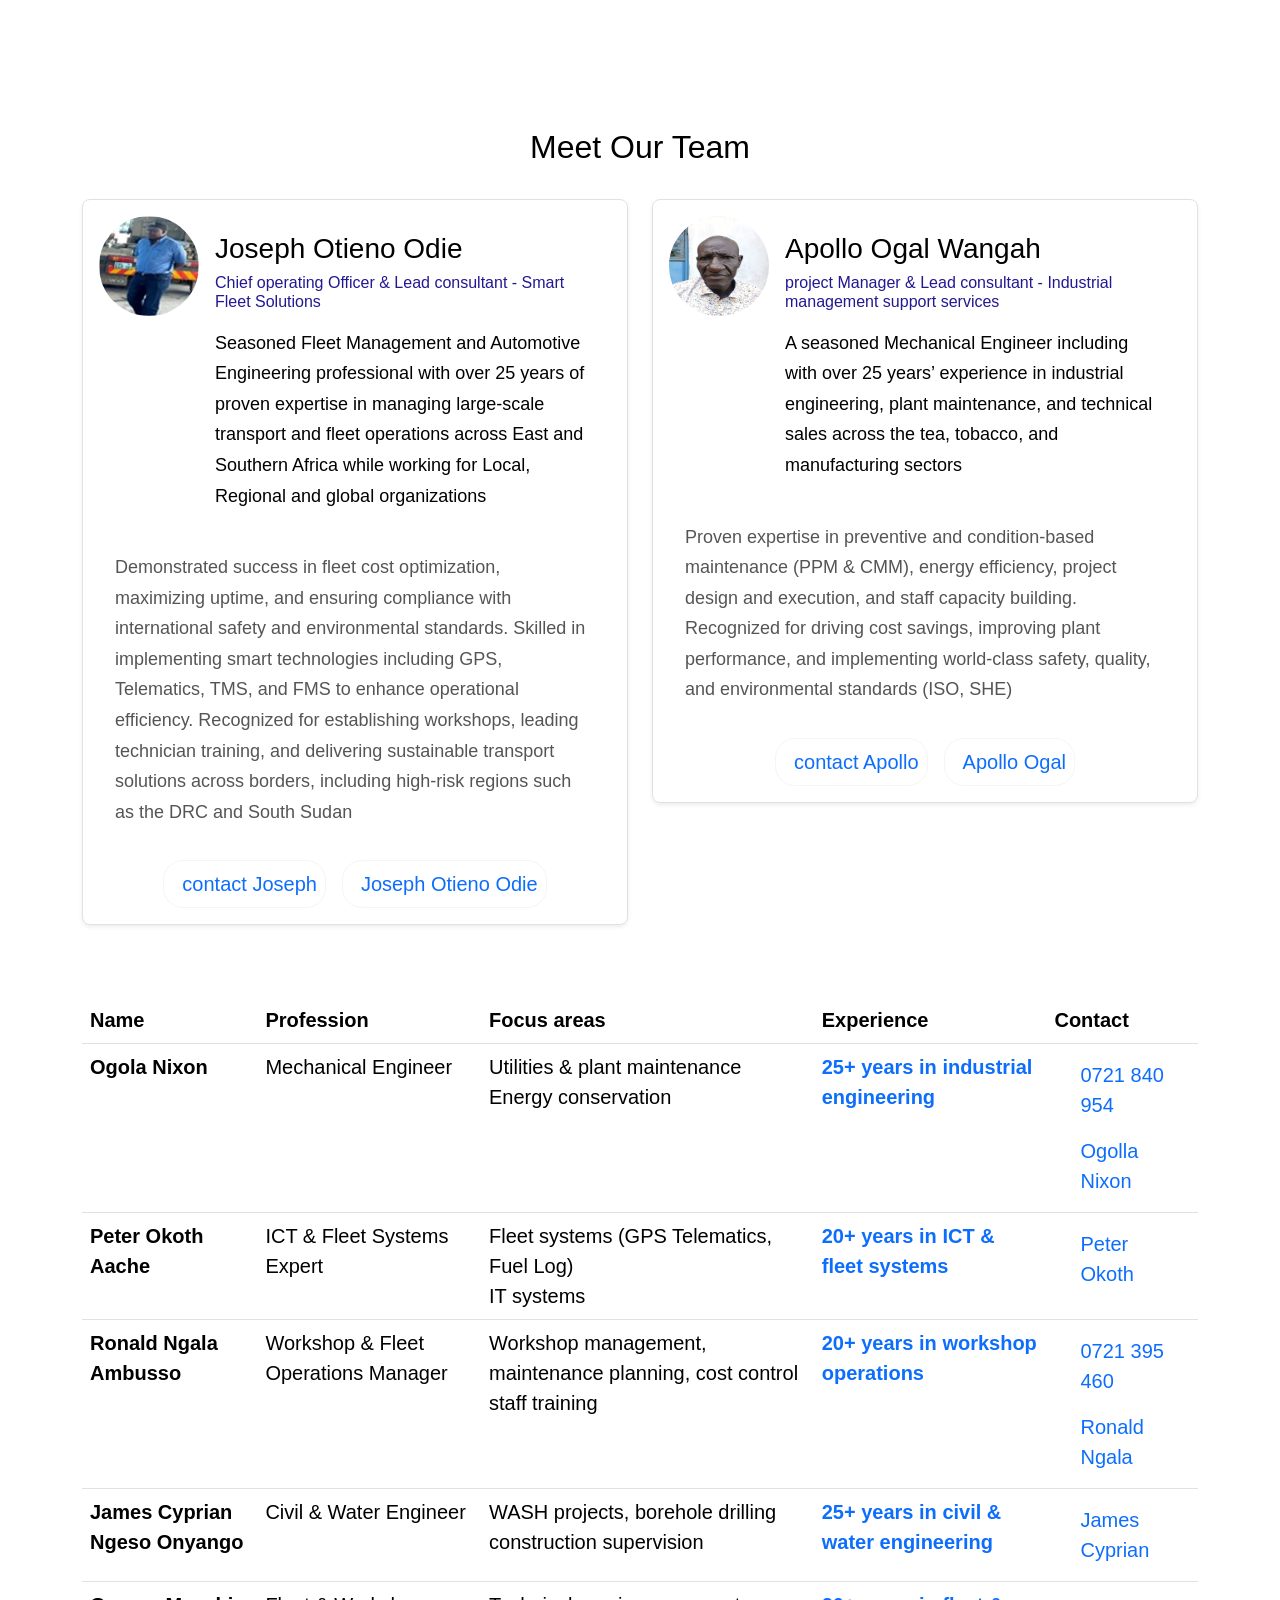
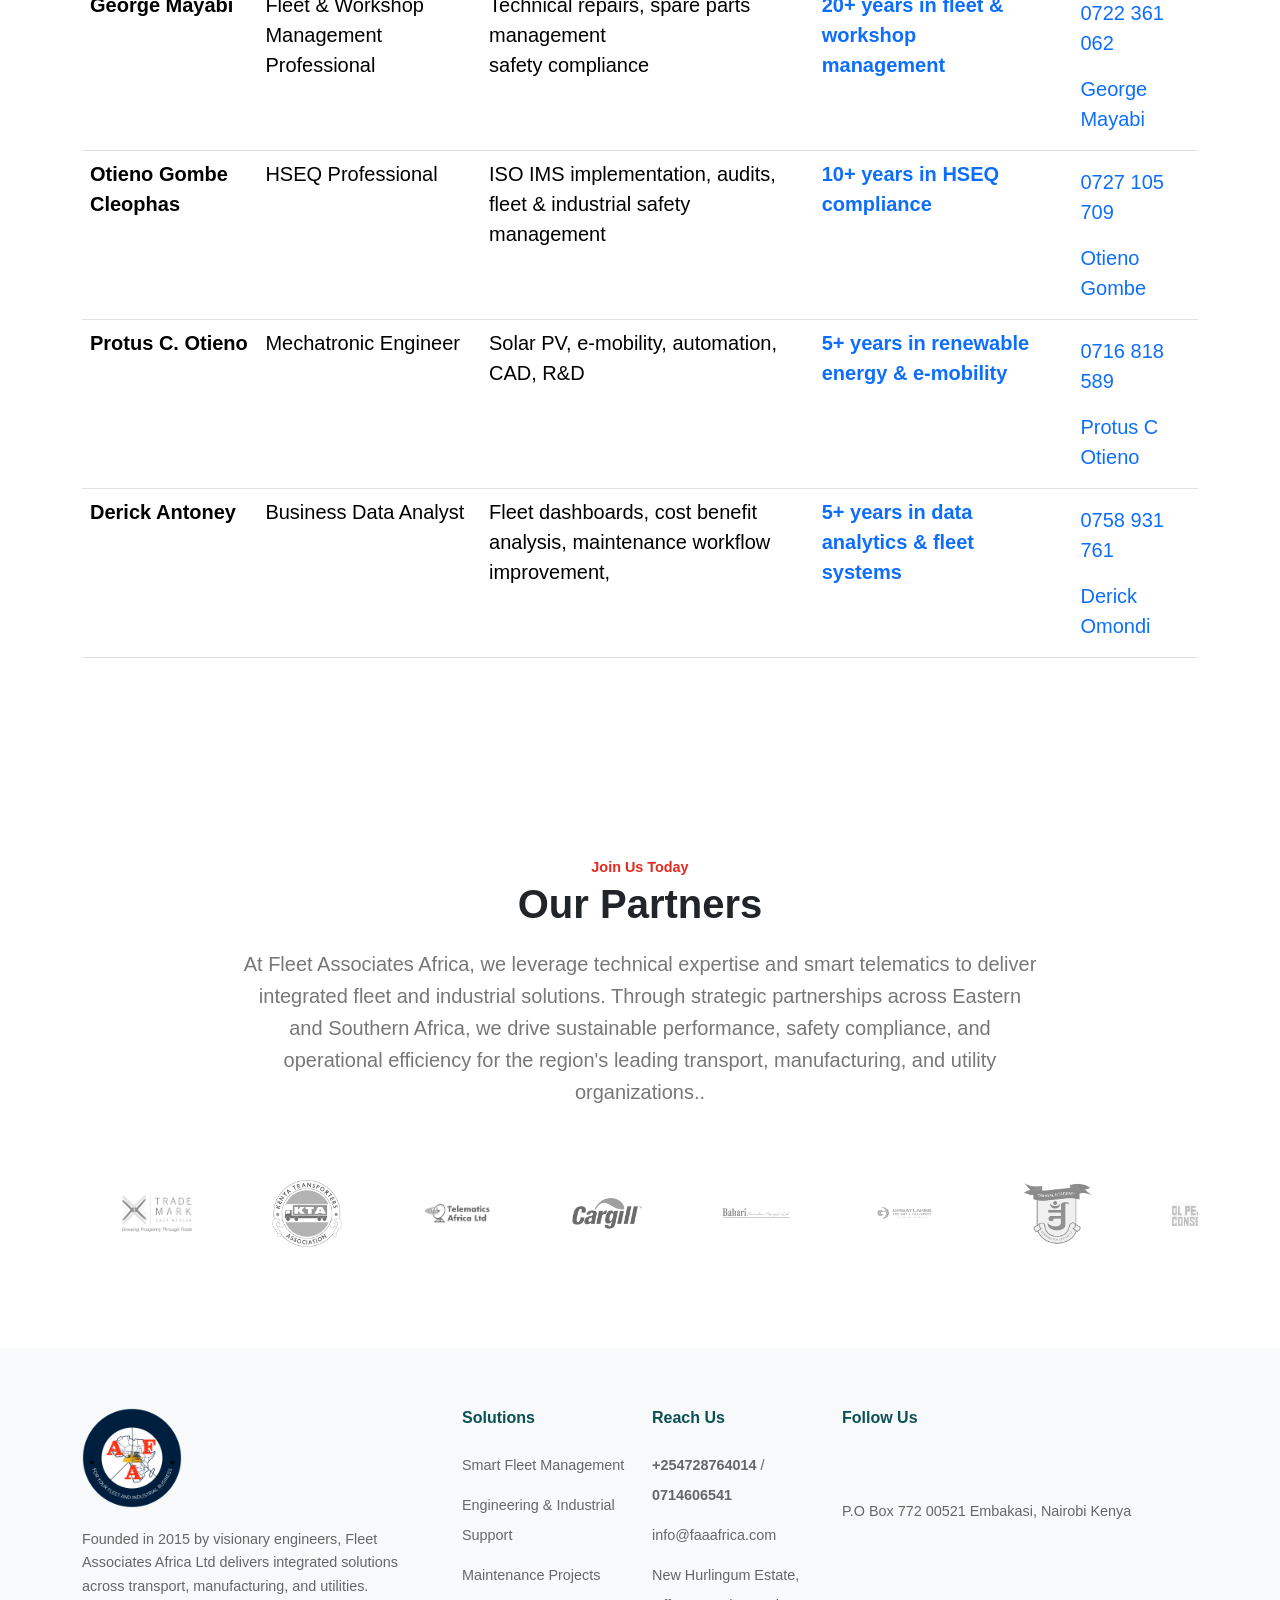
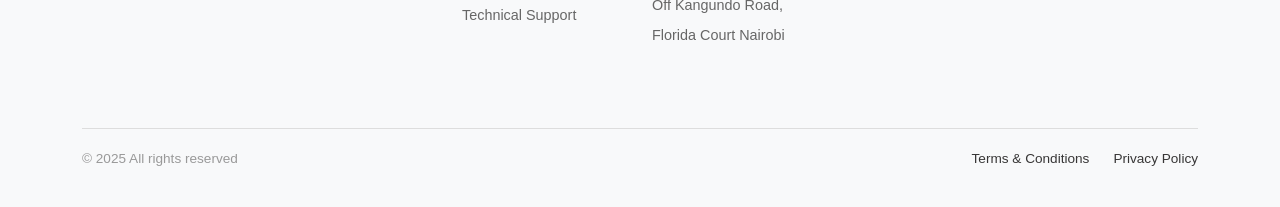
==== commit 9dd66f55: "pages" ====
--- a/index.html
+++ b/index.html
@@ -4,13 +4,13 @@
     <meta charset="UTF-8">
     <meta name="viewport" content="width=device-width, initial-scale=1.0">
     <title>Fleet Associates Africa Ltd</title>
-    <link href="https://cdn.jsdelivr.net/npm/bootstrap@5.3.0/dist/css/bootstrap.min.css" rel="stylesheet">
-    <link rel="stylesheet" href="https://cdn.jsdelivr.net/npm/bootstrap-icons@1.10.0/font/bootstrap-icons.css">
+    <link href="https://cdn.jsdelivr.net/npm/bootstrap@5.3.0/dist/css/bootstrap.min.css" rel="stylesheet
+        <link rel="stylesheet" href="https://cdn.jsdelivr.net/npm/bootstrap-icons@1.10.0/font/bootstrap-icons.css">
     <link rel="stylesheet" href="Assets/css/main.css">
 </head>
 <body>
-    <!-- Navigation -->
-    <nav class="navbar navbar-expand-lg navbar-light sticky-top py-1 py-lg-0">
+    <!-- Navigation ">
+    --><nav class="navbar navbar-expand-lg navbar-light sticky-top py-1 py-lg-0">
         <div class="container">
             <a class="navbar-brand" href="index.html">
                 <img src="Assets/Images/Company Logo.png" style="height: 65px;">
@@ -31,6 +31,8 @@
                         <ul class="dropdown-menu border-0 shadow-sm mt-0" aria-labelledby="navbarDropdown">
                             <li><a class="dropdown-item py-2 px-4" href="fleet-solutions.html">Fleet Solutions</a></li>
                             <li><a class="dropdown-item py-2 px-4" href="industrial-solutions.html">Industrial Solutions</a></li>
+                            <li><a class="dropdown-item py-2 px-4" href="projects.html">Projects</a></li>
+
                         </ul>
                     </li>
 
@@ -43,6 +45,7 @@
             </div>
         </div>
     </nav>
+
 
    <!-- Hero Slider Section -->
     <section id="heroSlider" class="carousel slide carousel-fade hero-slider" data-bs-ride="carousel">
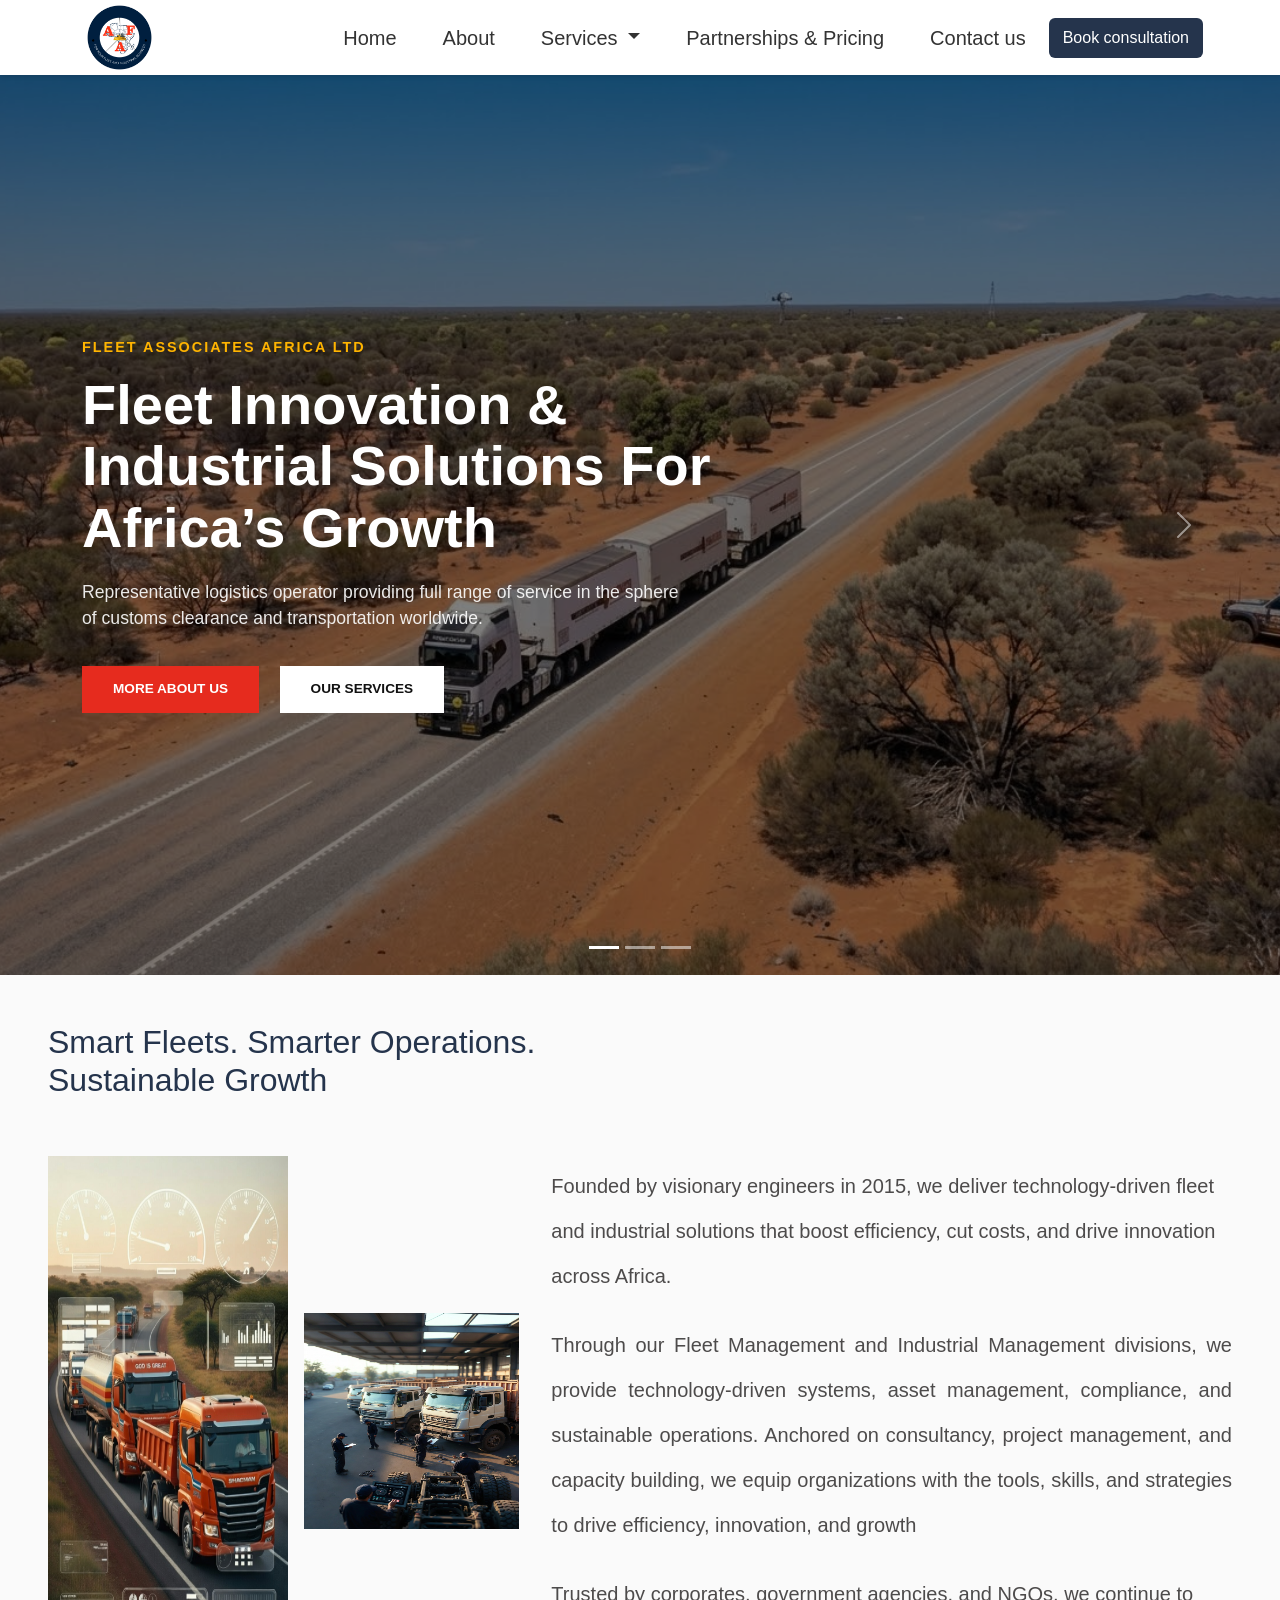
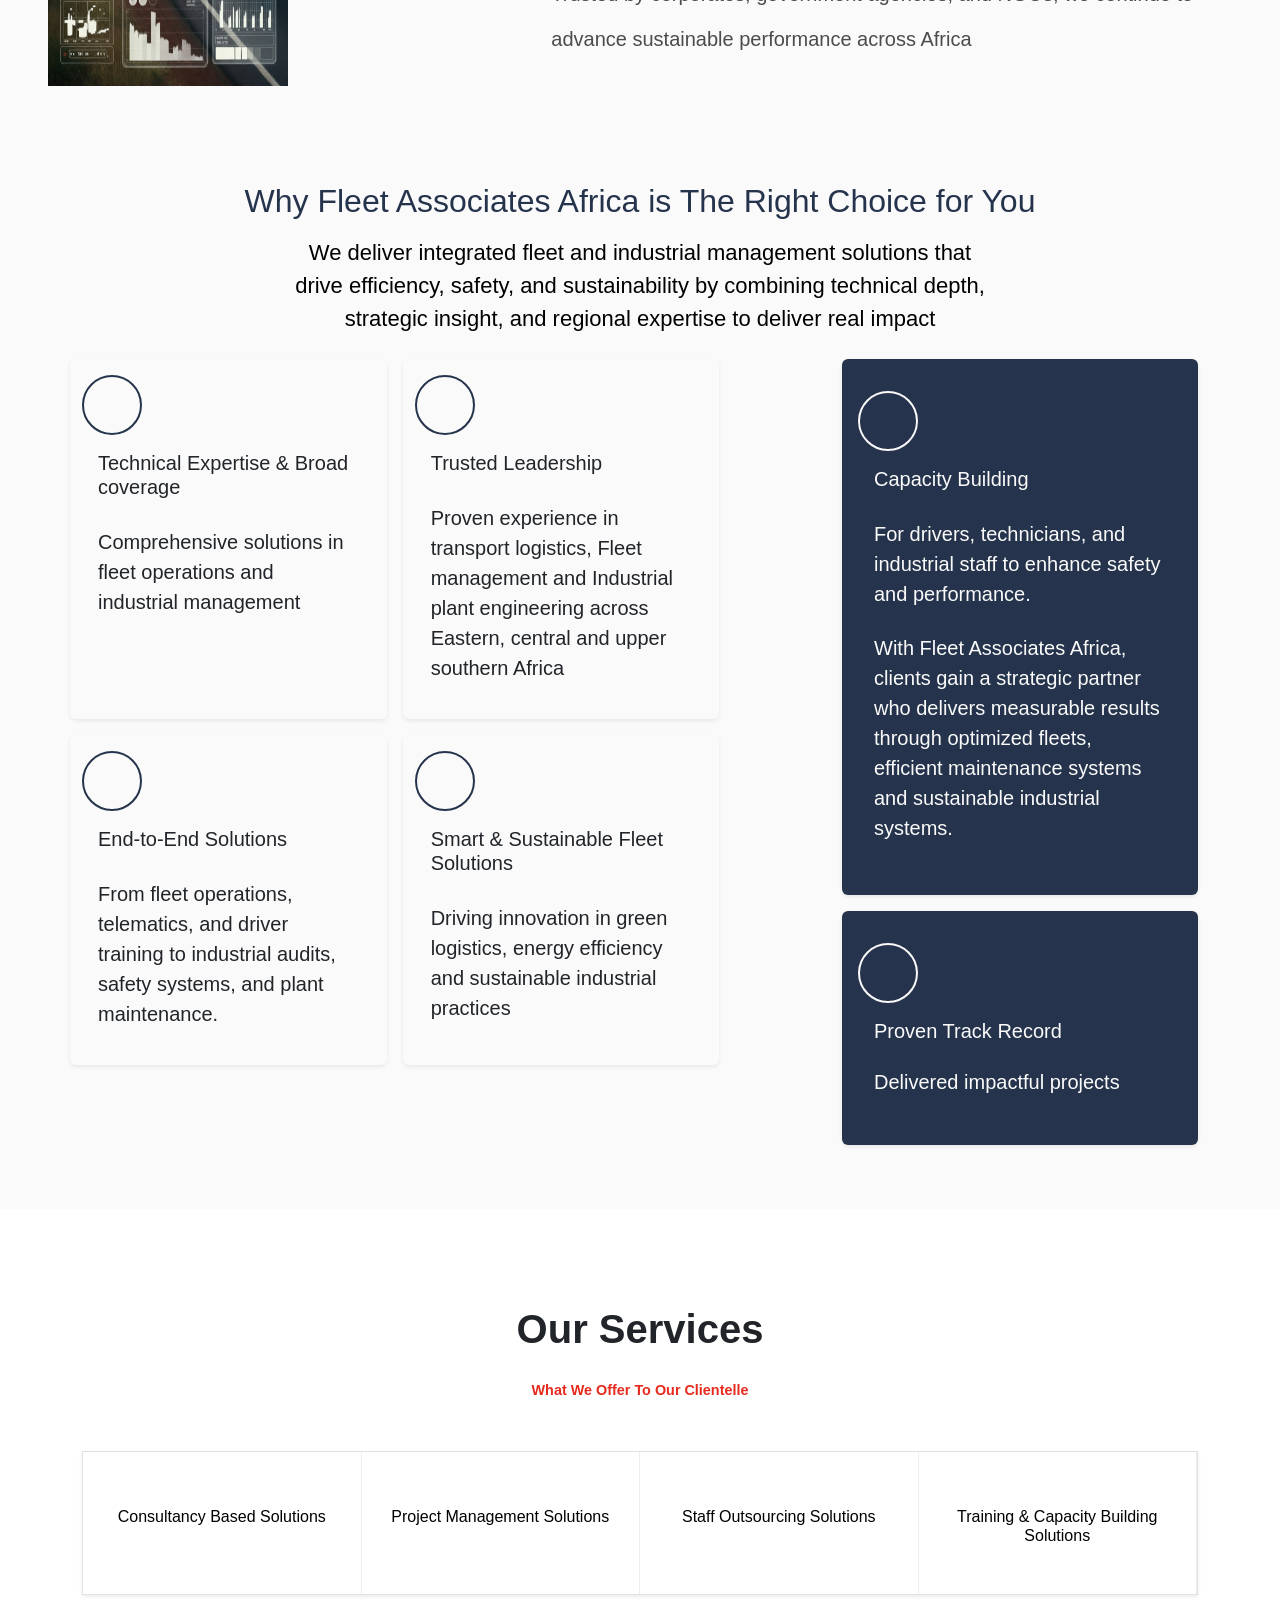
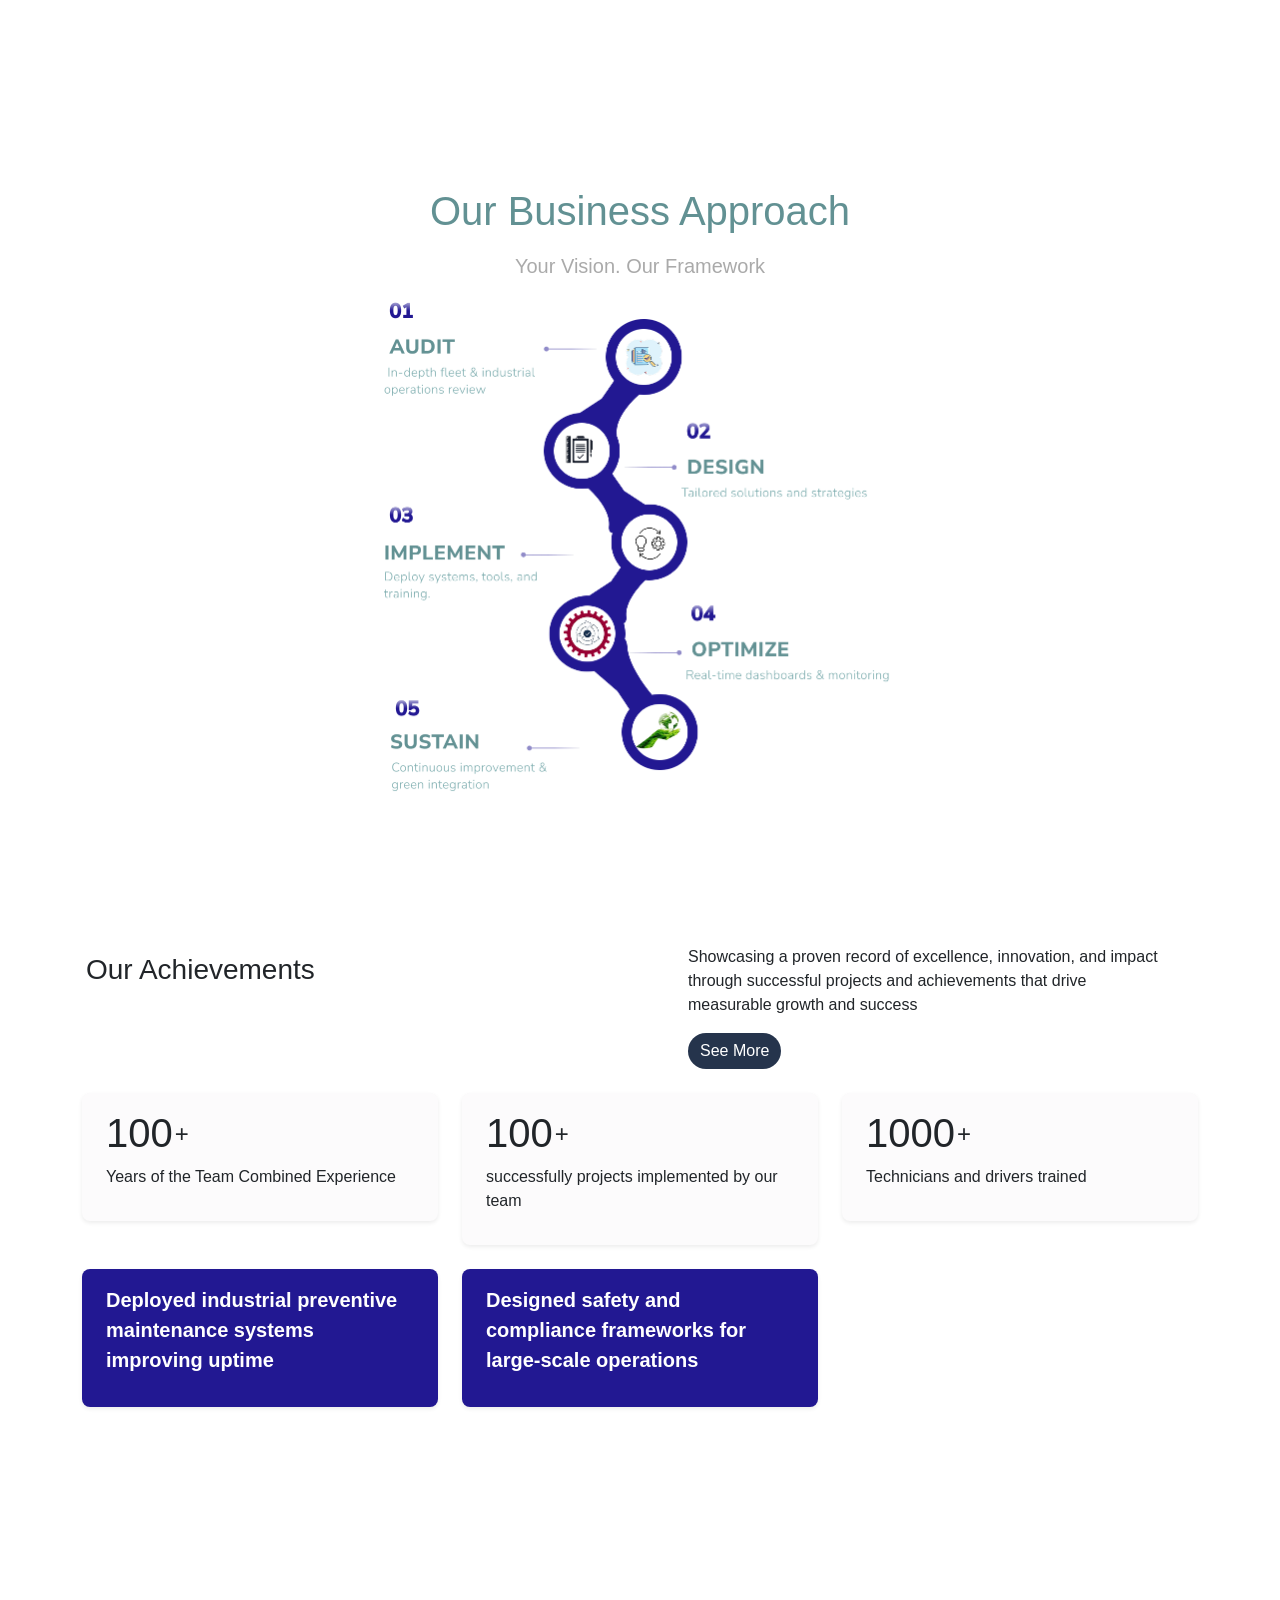
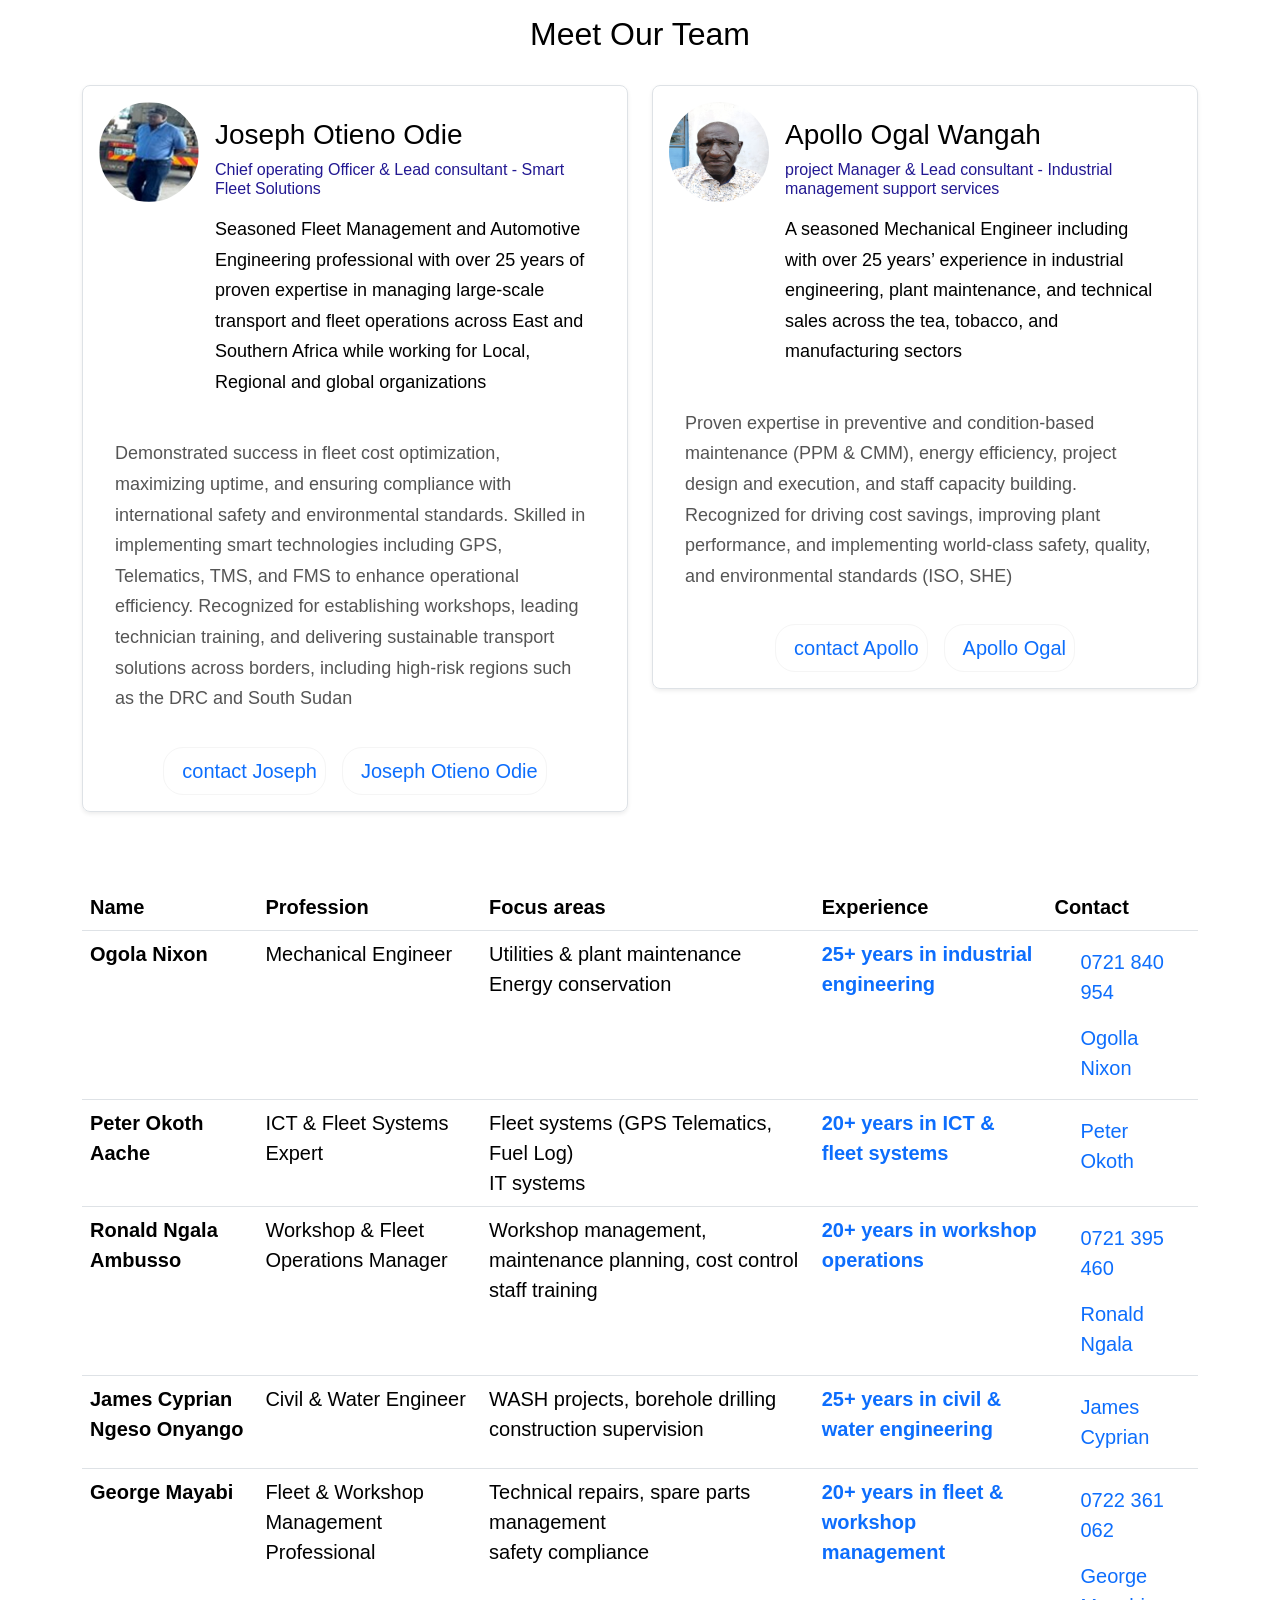
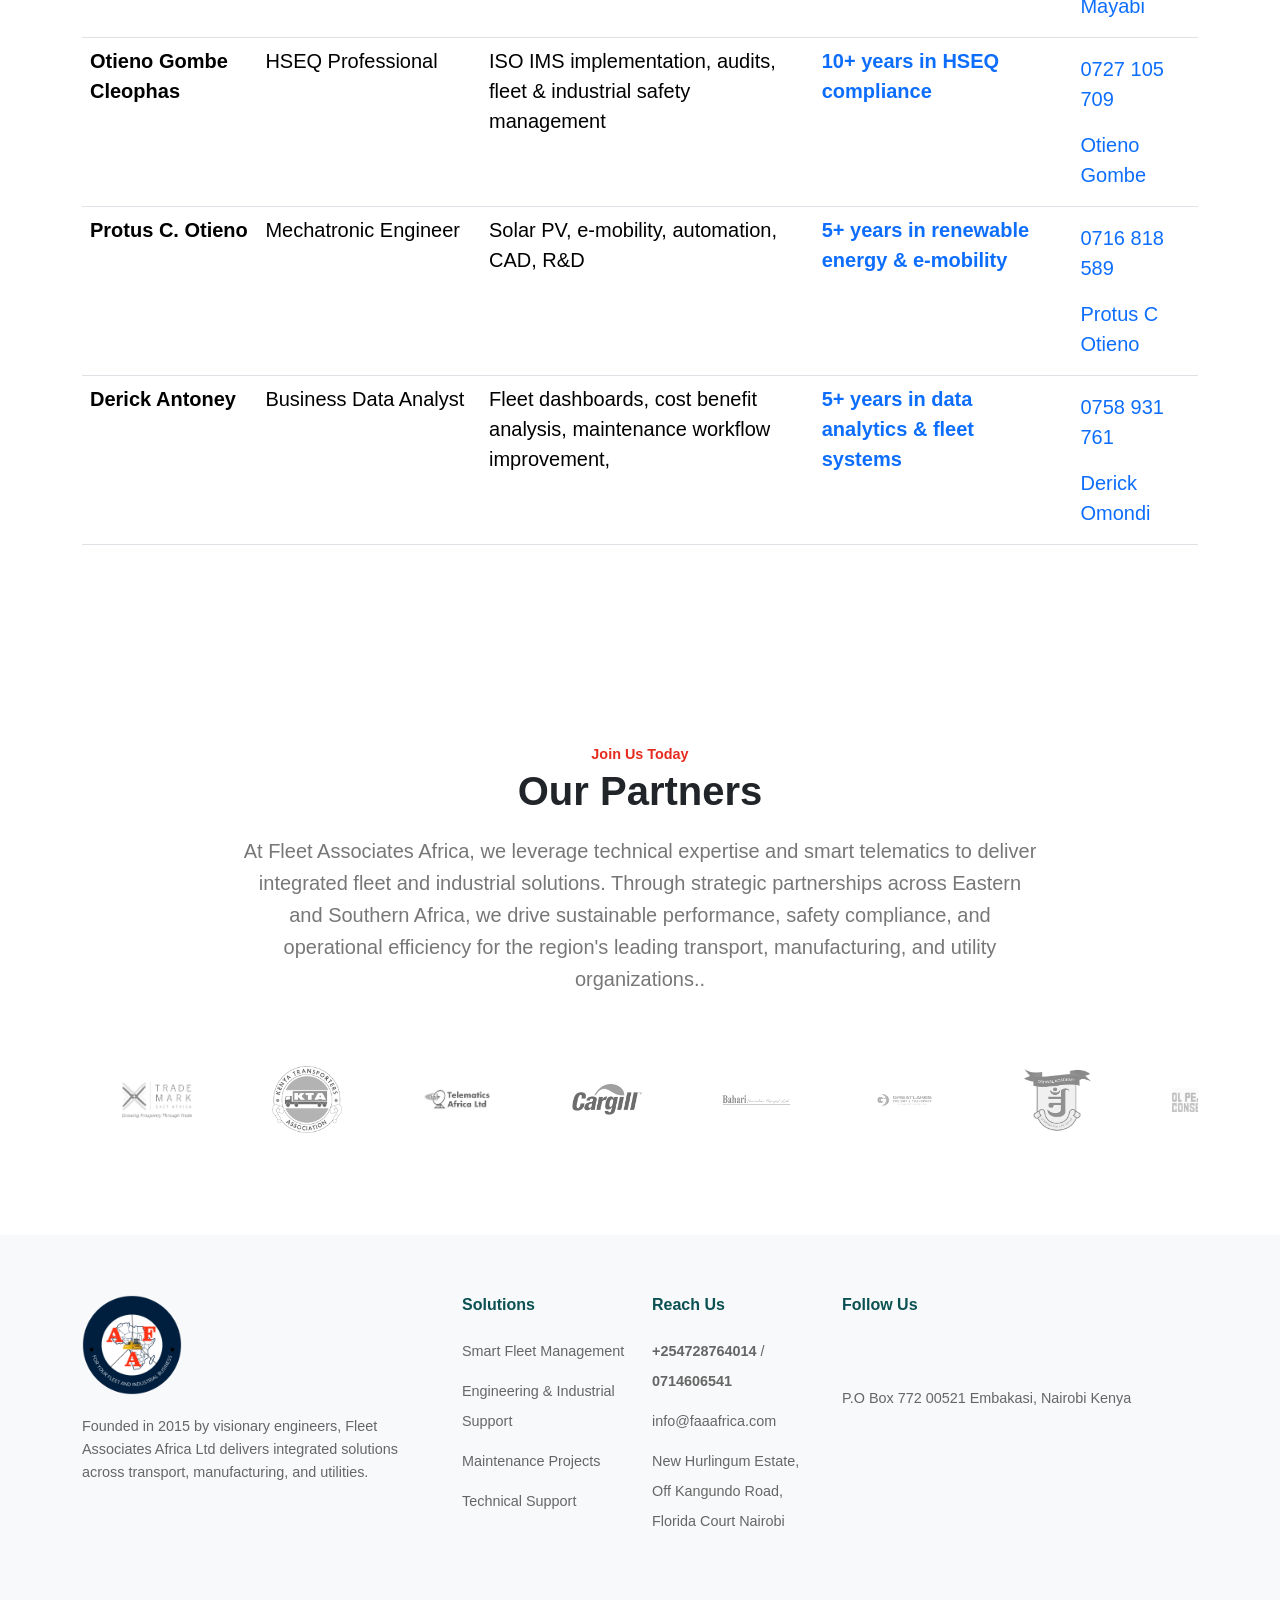
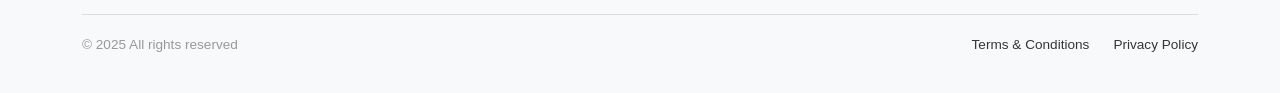
==== commit 56d02a21: "pages" ====
--- a/index.html
+++ b/index.html
@@ -227,146 +227,30 @@
     </section>
 
     <!-- Services section -->
-    <section class="services-section py-5">
-        <h1 class="h1 mt-5 text-white text-center">Services & Solutions</h1>
-        <p class="p5 my-3 text-white text-center">Our main core services & solutions</p>
-
-        <div class="container accordion" id="solutionsAccordion">
-            
-            <!-- Consultancy Based Solutions -->
-            <div class="accordion-item">
-                <h2 class="accordion-header py-2 p-sm-3 text-white">
-                    <button class="accordion-button collapsed fw-bold" type="button" data-bs-toggle="collapse" data-bs-target="#consultancy">
-                        <i class="bi bi-plus-circle me-2"></i> Consultancy Based Solutions
-                    </button>
-                </h2>
-                <div id="consultancy" class="accordion-collapse collapse" data-bs-parent="#solutionsAccordion">
-                    <div class="accordion-body">
-                        <div class="solution-item p-sm-2">
-                            <div class="solution-title h5 py-2">1. Fleet Strategy & Optimization Studies</div>
-                            <div class="solution-description p6 p6 ">We analyze fleet composition, utilization, and cost drivers to help clients develop efficient and sustainable fleet strategies.</div>
-                        </div>
-                        
-                        <div class="solution-item p-sm-2">
-                            <div class="solution-title h5 py-2">2. Maintenance Systems Design & Implementation</div>
-                            <div class="solution-description p6">We establish modern workshop systems, job card processes, preventive maintenance schedules, and inventory controls.</div>
-                        </div>
-                        
-                        <div class="solution-item p-sm-2">
-                            <div class="solution-title h5 py-2">3. Fuel Management Services</div>
-                            <div class="solution-description p6 mb-3">We help organizations gain control over their fuel usage through accurate monitoring, auditing, and automation.</div>
-
-                            <div class="solution-title h5 pt-2 mt-2 px-2"><i class="bi bi-plus-circle-dotted"></i> Tyre Management Services</div>
-                            <div class="solution-description p6 px-2 mb-3">Provide complete tyre management solutions that enhance safety, reduce operating costs, and extend tyre life.</div>
-                            
-                            <div class="solution-title h5 pt-2 mt-2 px-2"> <i class="bi bi-plus-circle-dotted"></i> Fleet Financial Management</div>
-                            <div class="solution-description p6 px-2">Developing cost control frameworks, lifecycle costing, budgeting tools, and financial models that help organizations plan and manage operational expenses effectively.</div>
-
-                        </div>
-                        
-                        
-                        <div class="solution-item p-sm-2">
-                            <div class="solution-title h5 py-2">4. Transport Policy & SOP Development</div>
-                            <div class="solution-description p6">We draft and implement tailored transport policies, operational standards, and compliance manuals that align with safety, sustainability, and corporate goals.</div>
-                        </div>
-                    </div>
-                </div>
-            </div>
-
-            <!-- Project Management Solutions -->
-            <div class="accordion-item">
-                <h2 class="accordion-header py-2 p-sm-3 text-white">
-                    <button class="accordion-button collapsed fw-bold" type="button" data-bs-toggle="collapse" data-bs-target="#projectManagement">
-                        <i class="bi bi-plus-circle me-2"></i> Project Management Solutions
-                    </button>
-                </h2>
-                <div id="projectManagement" class="accordion-collapse collapse" data-bs-parent="#solutionsAccordion">
-                    <div class="accordion-body">
-                        <div class="solution-item p-sm-2">
-                            <div class="solution-title h5 py-2">i. Fleet and Workshop Establishment</div>
-                            <div class="solution-description p6">Full development of fleet workshops including management systems, equipment and tooling and staffing.</div>
-                        </div>
-                        
-                        <div class="solution-item p-sm-2">
-                            <div class="solution-title h5 py-2">ii. Fuel Management Services</div>
-                            <div class="solution-description p6">Installation of automated fuel level sensors, system integration with telematics, and development of real-time fuel monitoring dashboards to reduce losses and improve efficiency.</div>
-                        </div>
-                        
-                        <div class="solution-item p-sm-2">
-                            <div class="solution-title h5 py-2">iii. Tyre Management Services</div>
-                            <div class="solution-description p6">We also design and implement tyre tracking systems, tyre store layouts, and data integration tools that ensure full visibility of tyre usage and costs across the fleet.</div>
-                        </div>
-                        
-                        <div class="solution-item p-sm-2">
-                            <div class="solution-title h5 py-2">iv. Transport System Digitization (ERP, SAP, or TMS Integration)</div>
-                            <div class="solution-description p6">We help organizations implement digital fleet and logistics management systems such as SAP S/4HANA, TMS, and Fleet maintenance Software modules to achieve visibility and automation.</div>
-                        </div>
-                        
-                        <div class="solution-item p-sm-2">
-                            <div class="solution-title h5 py-2">v. Industrial Facilities Development & Upgrade</div>
-                            <div class="solution-description p6">Roads, water systems and buildings</div>
-                        </div>
-                        
-                        <div class="solution-item p-sm-2">
-                            <div class="solution-title h5 py-2">vi. Renewable Energy & Green Transport Installations</div>
-                            <div class="solution-description p6">We deliver solar-powered workshop lighting, EV charging points, and energy-efficient systems to support sustainability initiatives.</div>
-                        </div>
-                    </div>
-                </div>
-            </div>
-
-            <!-- Staff Outsourcing Solutions -->
-            <div class="accordion-item">
-                <h2 class="accordion-header py-2 p-sm-3 text-white">
-                    <button class="accordion-button collapsed fw-bold" type="button" data-bs-toggle="collapse" data-bs-target="#staffOutsourcing">
-                        <i class="bi bi-plus-circle me-2"></i> Staff Outsourcing Solutions
-                    </button>
-                </h2>
-                <div id="staffOutsourcing" class="accordion-collapse collapse" data-bs-parent="#solutionsAccordion">
-                    <div class="accordion-body">
-                        <div class="solution-description p6 mb-3">
-                            Fleet Associates Africa offers professional outsourcing for drivers, mechanics, technicians, and industrial management staff. We handle recruitment, training, and performance management for organizations seeking operational flexibility and quality assurance.
-                        </div>
-                        
-                        <div class="solution-title h5 py-2">Benefits include:</div>
-                        <ul class="benefit-list">
-                            <li>Access to vetted and skilled professionals</li>
-                            <li>Reduced HR and administrative costs</li>
-                            <li>Improved operational uptime and compliance</li>
-                            <li>Flexible staffing models (short-term or long-term)</li>
-                        </ul>
-                    </div>
-                </div>
-            </div>
-
-            <!-- Training and Capacity Building Solutions -->
-            <div class="accordion-item">
-                <h2 class="accordion-header py-2 p-sm-3 text-white">
-                    <button class="accordion-button collapsed fw-bold" type="button" data-bs-toggle="collapse" data-bs-target="#training">
-                        <i class="bi bi-plus-circle me-2"></i> Training and Capacity Building Solutions
-                    </button>
-                </h2>
-                <div id="training" class="accordion-collapse collapse" data-bs-parent="#solutionsAccordion">
-                    <div class="accordion-body">
-                        <div class="solution-description p6 mb-3">
-                            We design and deliver targeted training programs to strengthen workforce skills in fleet, workshop, and industrial operations. Our goal is to build competent, safety-conscious, and data-driven teams that enhance asset performance and cost efficiency.
-                        </div>
-                        
-                        <div class="solution-title h5 py-2">Our areas of Focus include:</div>
-                        
-                        <div class="solution-item p-sm-2">
-                            <div class="solution-title h5 py-2">i. Driver Training Programs</div>
-                            <div class="solution-description p6">Defensive driver training, Eco driver training, special driver packages for Articulated driver, tipper driver and plant operators (Forklifts, construction machinery and cranes).</div>
-                        </div>
-                        
-                        <div class="solution-item p-sm-2">
-                            <div class="solution-title h5 py-2">ii. Management & Technical Training</div>
-                            <div class="solution-description p6">Fleet supervisory and Management trainings, Industrial managers trainings and technical training for maintenance teams.</div>
-                        </div>
-                    </div>
-                </div>
-            </div>
-
+    <section class="py-5">
+        <div class="container py-5">
+            <div class="text-center mb-5">
+                <h2 class="main-heading">Our Services</h2>
+                <span class="sub-heading">What We offer to our clientelle</span>
+            </div>
+            <div class="row g-0 shadow-sm border">
+                <div class="col-md col-6 approach-box">
+                    <i class="bi bi-search"></i>
+                    <h6>Consultancy Based Solutions</h6>
+                </div>
+                <div class="col-md col-6 approach-box">
+                    <i class="bi bi-gear-wide-connected"></i>
+                    <h6>Project Management Solutions</h6>
+                </div>
+                <div class="col-md col-6 approach-box">
+                    <i class="bi bi-tools"></i>
+                    <h6>Staff Outsourcing Solutions</h6>
+                </div>
+                <div class="col-md col-6 approach-box">
+                    <i class="bi bi-mortarboard"></i>
+                    <h6>Training & Capacity Building Solutions</h6>
+                </div>
+            </div>
         </div>
     </section>
 
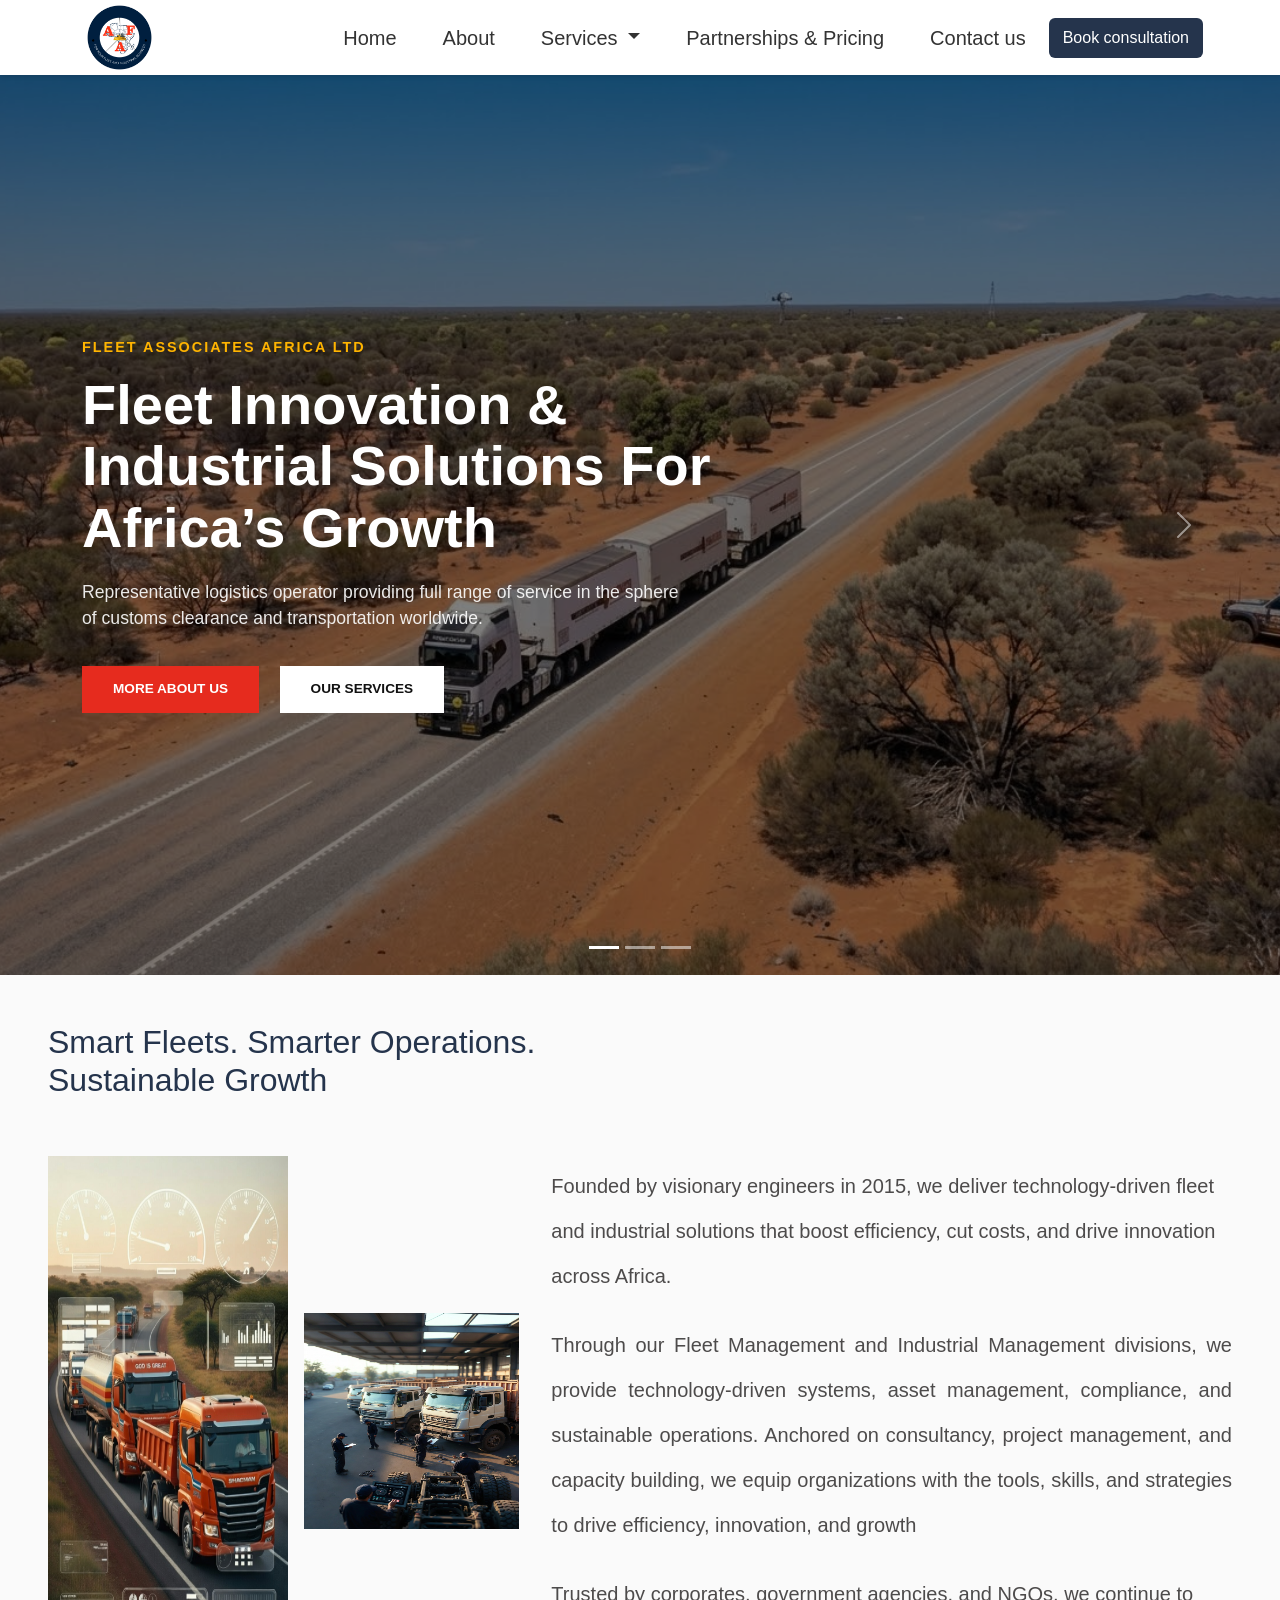
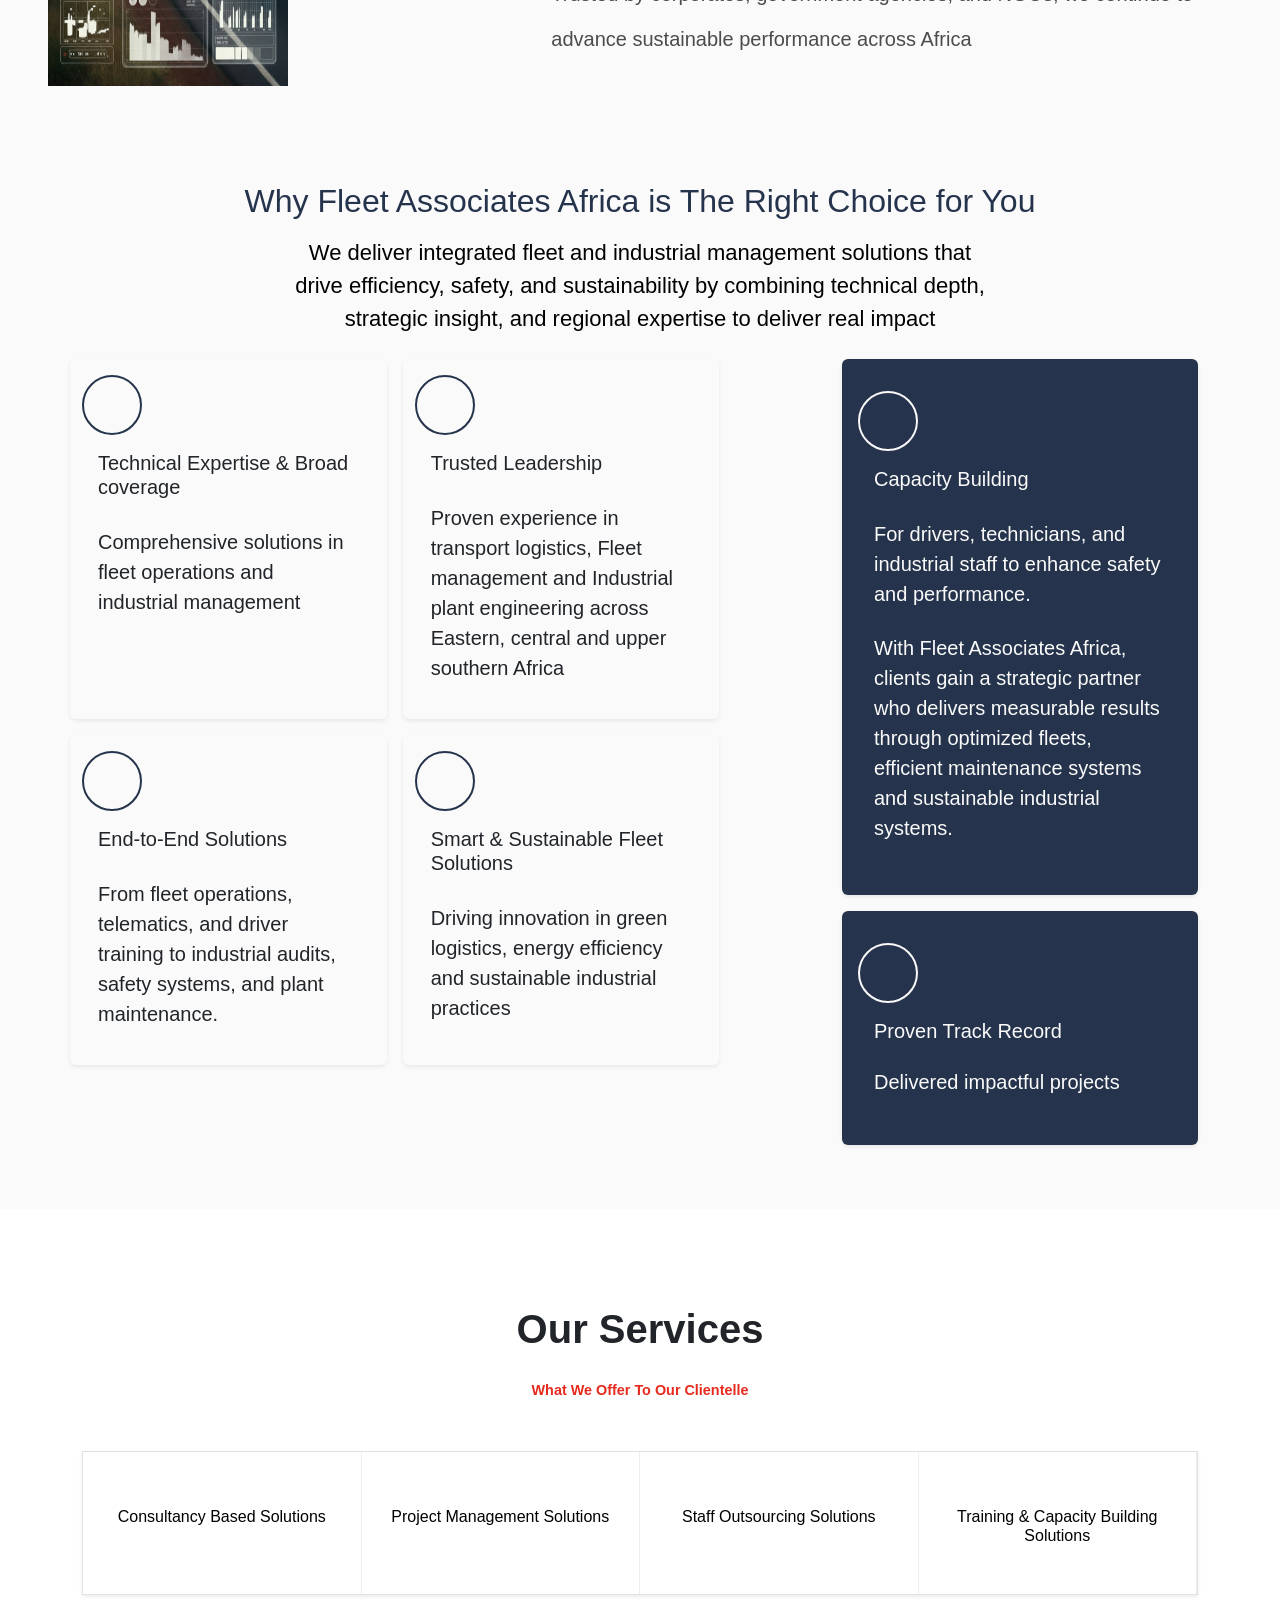
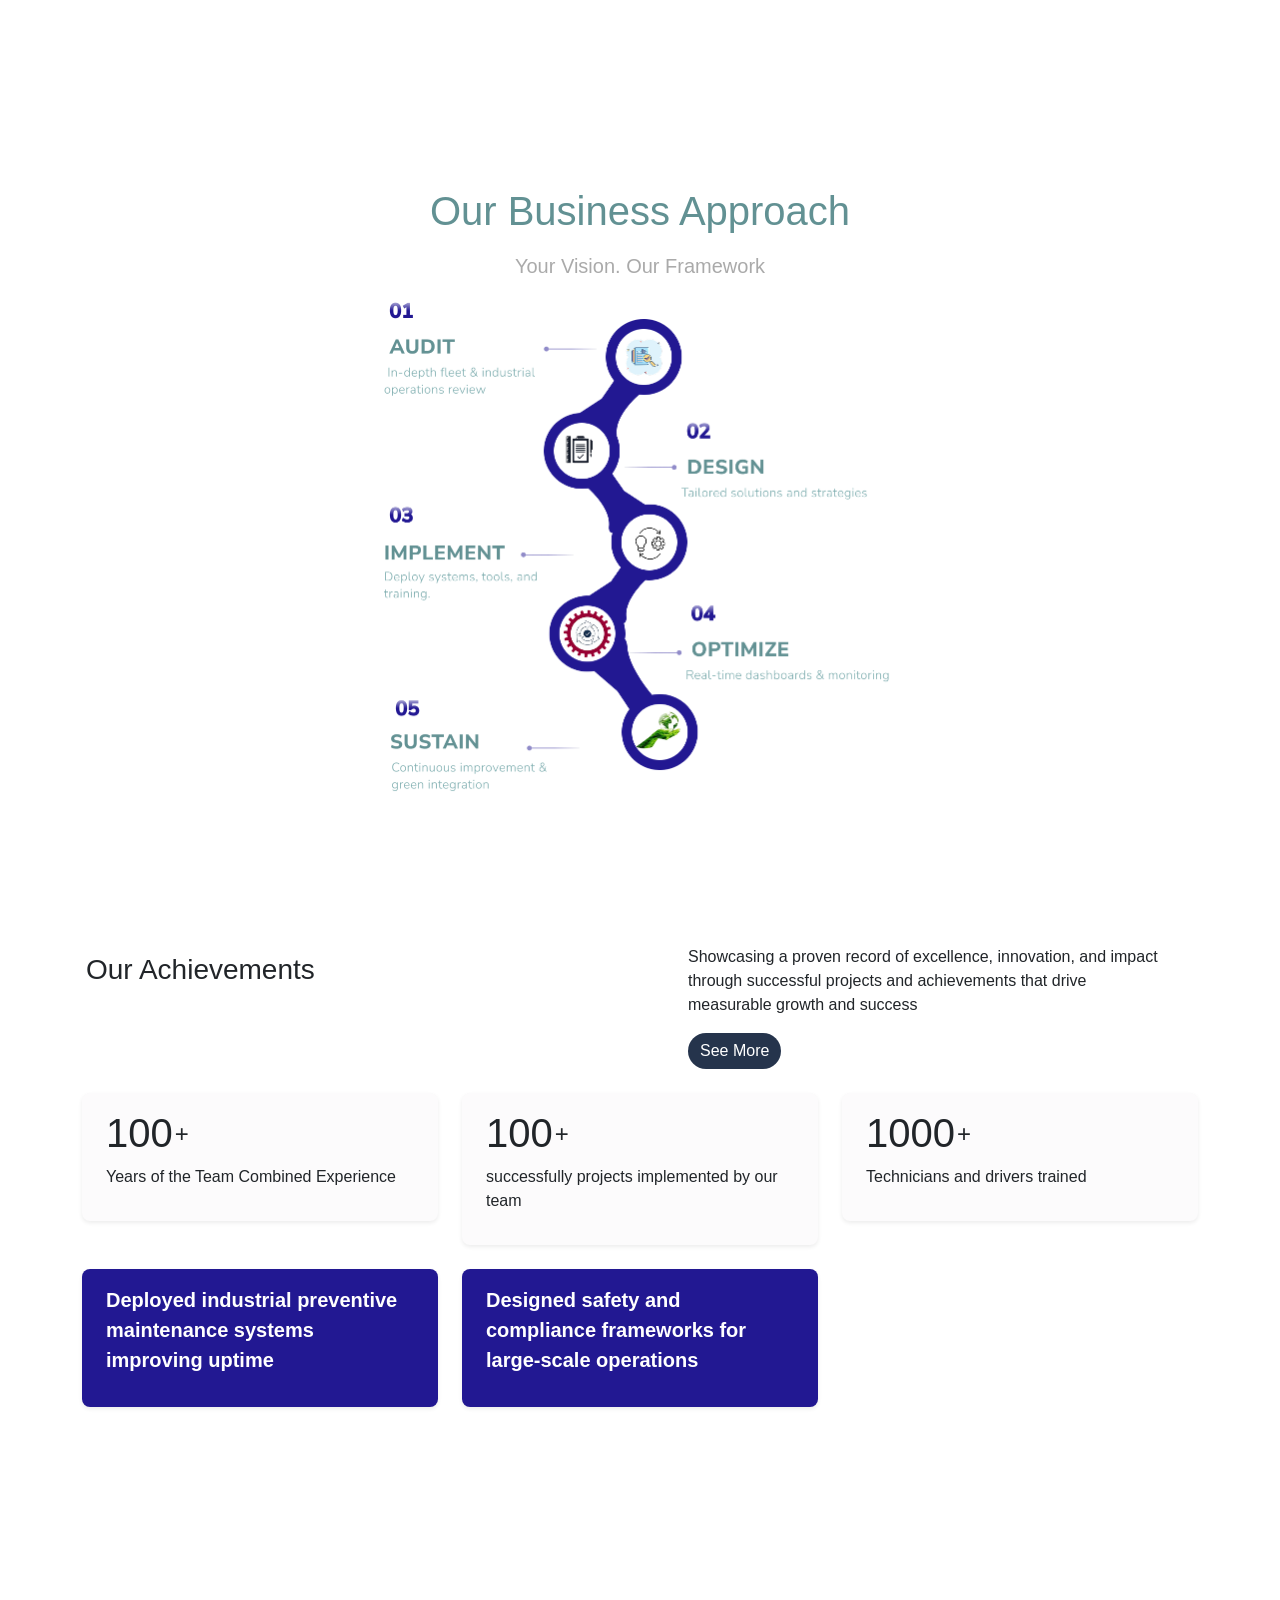
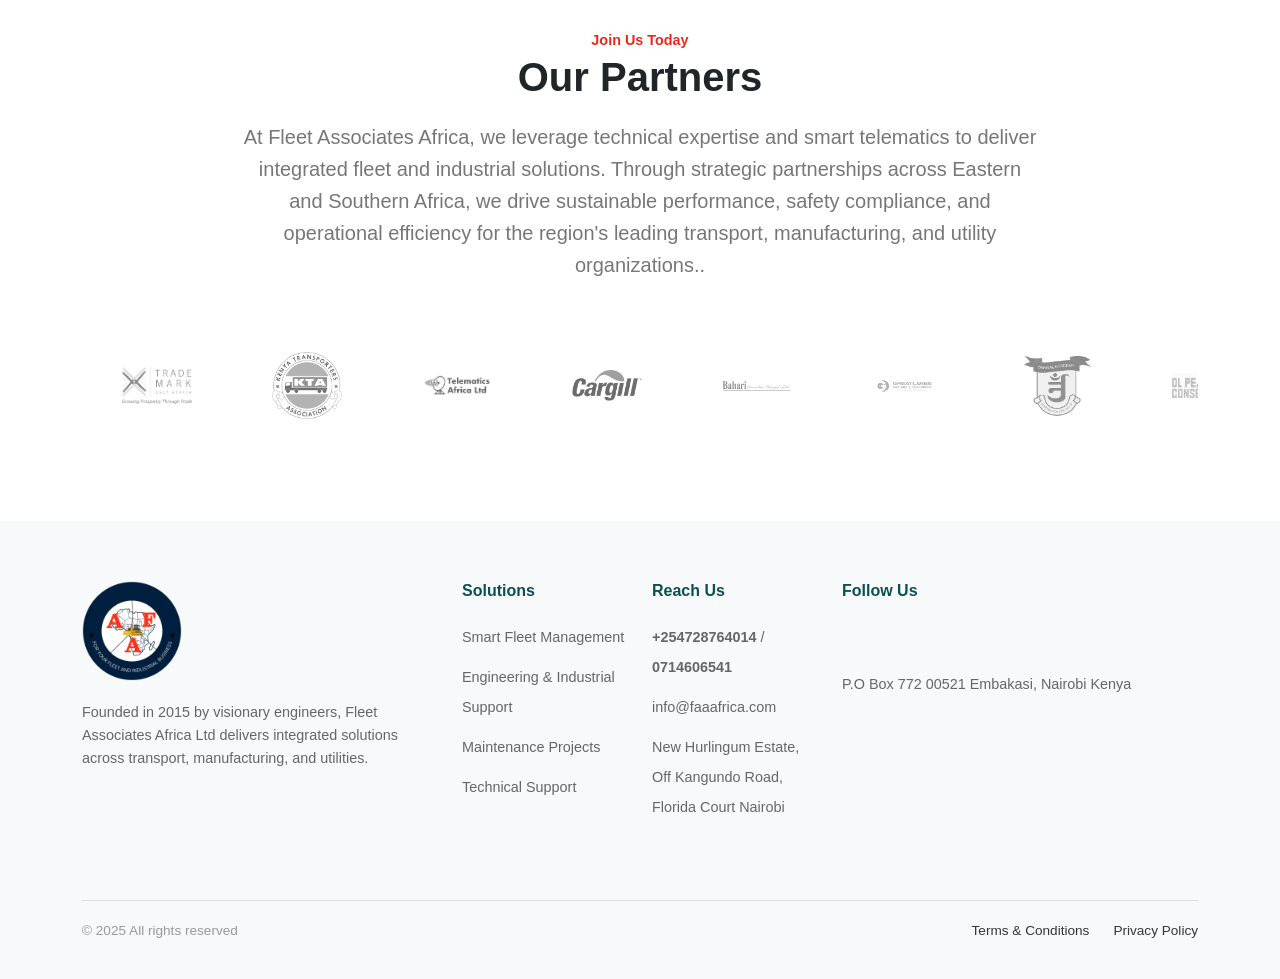
==== commit 456eb598: "pages" ====
--- a/index.html
+++ b/index.html
@@ -305,196 +305,7 @@
         </div>
     </section>  
 
-    <!-- Achievements section -->
-    <section class="team-section container py-5 my-lg-5">
-        <h1 class="h2 text-center py-4">Meet Our Team</h1>
-        <div class="row">
-
-            <div class="col-12 col-lg-6 mb-4">
-                <div class="team-section-container shadow-sm p-3 border rounded-3">
-                    <div class="top-section d-flex">
-                        <img src="Assets/Images/team/Joseph.png" class="team-img">
-                        <div class="content-section flex-grow-1 p-3 pb-2"> 
-                            <h3 class="h3 team-name">Joseph Otieno Odie</h3>
-                            <h6 class="h6 team-role">Chief operating Officer & Lead consultant - Smart Fleet Solutions</h6>
-                            <p class="p6 team-content py-2 pb-1">Seasoned Fleet Management and Automotive Engineering professional with over 25 years of proven expertise in managing large-scale transport and fleet operations across East and Southern Africa while working for Local, Regional and global organizations</p>
-                        </div>
-                    </div>
-                    <div class="bottom-section d-flex">
-                        <div class="content-section flex-grow-1 p-3 py-1 pb-2"> 
-                            <p class="p6 team-content">Demonstrated success in fleet cost optimization, maximizing uptime, and ensuring compliance with international safety and environmental standards. Skilled in implementing smart technologies including GPS, Telematics, TMS, and FMS to enhance operational efficiency. Recognized for establishing workshops, leading technician training, and delivering sustainable transport solutions across borders, including high-risk regions such as the DRC and South Sudan</p>
-                        </div>
-                    </div>
-                    <div class="social-section d-flex justify-content-center">
-                        <a href="#" class="d-flex align-items-center p-2 text-decoration-none mx-2"> <i class="bi bi-telephone-fill"></i> contact Joseph </a>
-                        <a href="https://www.linkedin.com/in/joseph-odie-6750a5110/" class="d-flex align-items-center p-2 text-decoration-none mx-2"> <i class="bi bi-linkedin"></i> Joseph Otieno Odie </a>
-                    </div>
-                </div>
-            </div>
-
-            <div class="col-12 col-lg-6 mb-4">
-                <div class="team-section-container shadow-sm p-3 border rounded-3">
-                    <div class="top-section d-flex">
-                        <img src="Assets/Images/team/Apollo.jpg" class="team-img">
-                        <div class="content-section flex-grow-1 p-3 pb-2"> 
-                            <h3 class="h3 team-name">Apollo Ogal Wangah</h3>
-                            <h6 class="h6 team-role">project Manager & Lead consultant - Industrial management support services</h6>
-                            <p class="p6 team-content py-2 pb-1">A seasoned Mechanical Engineer including with over 25 years’ experience in industrial engineering, plant maintenance, and technical sales across the tea, tobacco, and manufacturing sectors</p>
-                        </div>
-                    </div>
-                    <div class="bottom-section d-flex">
-                        <div class="content-section flex-grow-1 p-3 py-1 pb-2"> 
-                            <p class="p6 team-content">Proven expertise in preventive and condition-based maintenance (PPM & CMM), energy efficiency, project design and execution, and staff capacity building. Recognized for driving cost savings, improving plant performance, and implementing world-class safety, quality, and environmental standards (ISO, SHE)</p>
-                        </div>
-                    </div>
-                    <div class="social-section d-flex justify-content-center">
-                        <a href="#" class="d-flex align-items-center p-2 text-decoration-none mx-2"> <i class="bi bi-telephone-fill"></i> contact Apollo </a>
-                        <a href="#" class="d-flex align-items-center p-2 text-decoration-none mx-2"> <i class="bi bi-linkedin"></i> Apollo Ogal </a>
-                    </div>
-                </div>
-            </div>
-        </div>
-
-        <div class="row mt-5">
-            <div class="table-responsive">
-                <table class="table">
-                    <thead>
-                        <tr>
-                            <th scope="col">Name</th>
-                            <th scope="col">Profession</th>
-                            <th scope="col">Focus areas</th>
-                            <th scope="col">Experience</th>
-                            <th scope="col">Contact</th>
-                        </tr>
-                    </thead>
-                    <tbody>
-                        <tr>
-                            <th scope="row"> Ogola Nixon</th>
-                            <td>Mechanical Engineer</td>
-                            <td>
-                                Utilities & plant maintenance
-                                <br/>
-                                Energy conservation
-                            </td>
-                            <td class="fw-bold text-primary">
-                                25+ years in industrial engineering
-                            </td>
-                            <td class="text-primary">
-                                <a href="#" class="d-flex align-items-center p-2 text-decoration-none mx-2"> <i class="bi bi-telephone-fill"></i> 0721 840 954 </a>
-                                <a href="#" class="d-flex align-items-center p-2 text-decoration-none mx-2"> <i class="bi bi-linkedin"></i> Ogolla Nixon </a>
-                            </td>
-                        </tr>
-                        <tr>
-                            <th scope="row"> Peter Okoth Aache</th>
-                            <td>ICT & Fleet  Systems Expert</td>
-                            <td>
-                                Fleet systems (GPS  Telematics, Fuel Log)
-                                <br/>
-                                IT systems
-                            </td>
-                            <td class="fw-bold text-primary">
-                                20+ years in ICT & fleet systems
-                            </td>
-                            <td class="text-primary">
-                                <a href="#" class="d-flex align-items-center p-2 text-decoration-none mx-2"> <i class="bi bi-linkedin"></i> Peter Okoth </a>
-                            </td>
-                        </tr>
-                        <tr>
-                            <th scope="row"> Ronald Ngala Ambusso </th>
-                            <td>Workshop & Fleet Operations Manager</td>
-                            <td>
-                                Workshop management, maintenance planning, cost  control 
-                                <br/>
-                                staff training
-                            </td>
-                            <td class="fw-bold text-primary">
-                                20+ years in workshop operations
-                            </td>
-                            <td class="text-primary">
-                                <a href="#" class="d-flex align-items-center p-2 text-decoration-none mx-2"> <i class="bi bi-telephone-fill"></i> 0721 395 460 </a>
-                                <a href="#" class="d-flex align-items-center p-2 text-decoration-none mx-2"> <i class="bi bi-linkedin"></i> Ronald Ngala </a>
-                            </td>
-                        </tr>
-                        <tr>
-                            <th scope="row"> James Cyprian Ngeso Onyango </th>
-                            <td>Civil & Water Engineer</td>
-                            <td>
-                                WASH projects, borehole drilling
-                                <br/>
-                                construction supervision
-                            </td>
-                            <td class="fw-bold text-primary">
-                                25+ years in civil & water engineering
-                            </td>
-                            <td class="text-primary">
-                                <a href="#" class="d-flex align-items-center p-2 text-decoration-none mx-2"> <i class="bi bi-linkedin"></i> James Cyprian </a>
-                            </td>
-                        </tr>
-                        <tr>
-                            <th scope="row"> George Mayabi </th>
-                            <td>Fleet & Workshop Management  Professional</td>
-                            <td>
-                                Technical repairs, spare parts  management
-                                <br/>
-                                safety compliance
-                            </td>
-                            <td class="fw-bold text-primary">
-                                20+ years in fleet & workshop management
-                            </td>
-                            <td class="text-primary">
-                                <a href="#" class="d-flex align-items-center p-2 text-decoration-none mx-2"> <i class="bi bi-telephone-fill"></i> 0722 361 062 </a>
-                                <a href="#" class="d-flex align-items-center p-2 text-decoration-none mx-2"> <i class="bi bi-linkedin"></i> George Mayabi </a>
-                            </td>
-                        </tr>
-                        <tr>
-                            <th scope="row"> Otieno Gombe Cleophas </th>
-                            <td>HSEQ Professional</td>
-                            <td>
-                                ISO IMS implementation, audits, 
-                                <br/>
-                                fleet & industrial safety management
-                            </td>
-                            <td class="fw-bold text-primary">
-                                10+ years in HSEQ compliance
-                            </td>
-                            <td class="text-primary">
-                                <a href="#" class="d-flex align-items-center p-2 text-decoration-none mx-2"> <i class="bi bi-telephone-fill"></i> 0727 105 709 </a>
-                                <a href="#" class="d-flex align-items-center p-2 text-decoration-none mx-2"> <i class="bi bi-linkedin"></i> Otieno Gombe </a>
-                            </td>
-                        </tr>
-                        <tr>
-                            <th scope="row"> Protus C. Otieno </th>
-                            <td>Mechatronic Engineer</td>
-                            <td>
-                                Solar PV, e-mobility, automation, CAD, R&D
-                            </td>
-                            <td class="fw-bold text-primary">
-                                5+ years in renewable energy & e-mobility
-                            </td>
-                            <td class="text-primary">
-                                <a href="#" class="d-flex align-items-center p-2 text-decoration-none mx-2"> <i class="bi bi-telephone-fill"></i> 0716 818 589 </a>
-                                <a href="#" class="d-flex align-items-center p-2 text-decoration-none mx-2"> <i class="bi bi-linkedin"></i> Protus C Otieno </a>
-                            </td>
-                        </tr>
-                        <tr>
-                            <th scope="row"> Derick Antoney </th>
-                            <td>Business Data Analyst</td>
-                            <td>
-                                Fleet dashboards, cost benefit analysis, maintenance workflow improvement, 
-                            </td>
-                            <td class="fw-bold text-primary">
-                                5+ years in data analytics & fleet systems
-                            </td>
-                            <td class="text-primary">
-                                <a href="#" class="d-flex align-items-center p-2 text-decoration-none mx-2"> <i class="bi bi-telephone-fill"></i> 0758 931 761 </a>
-                                <a href="https://www.linkedin.com/in/derrick-omondi-9342ba159" class="d-flex align-items-center p-2 text-decoration-none mx-2"> <i class="bi bi-linkedin"></i> Derick Omondi </a>
-                            </td>
-                        </tr>
-                    </tbody>
-                </table>
-            </div>
-        </div>
-    </section>
+   
 
     <section>
          <!-- Top Red Bars Decoration -->
